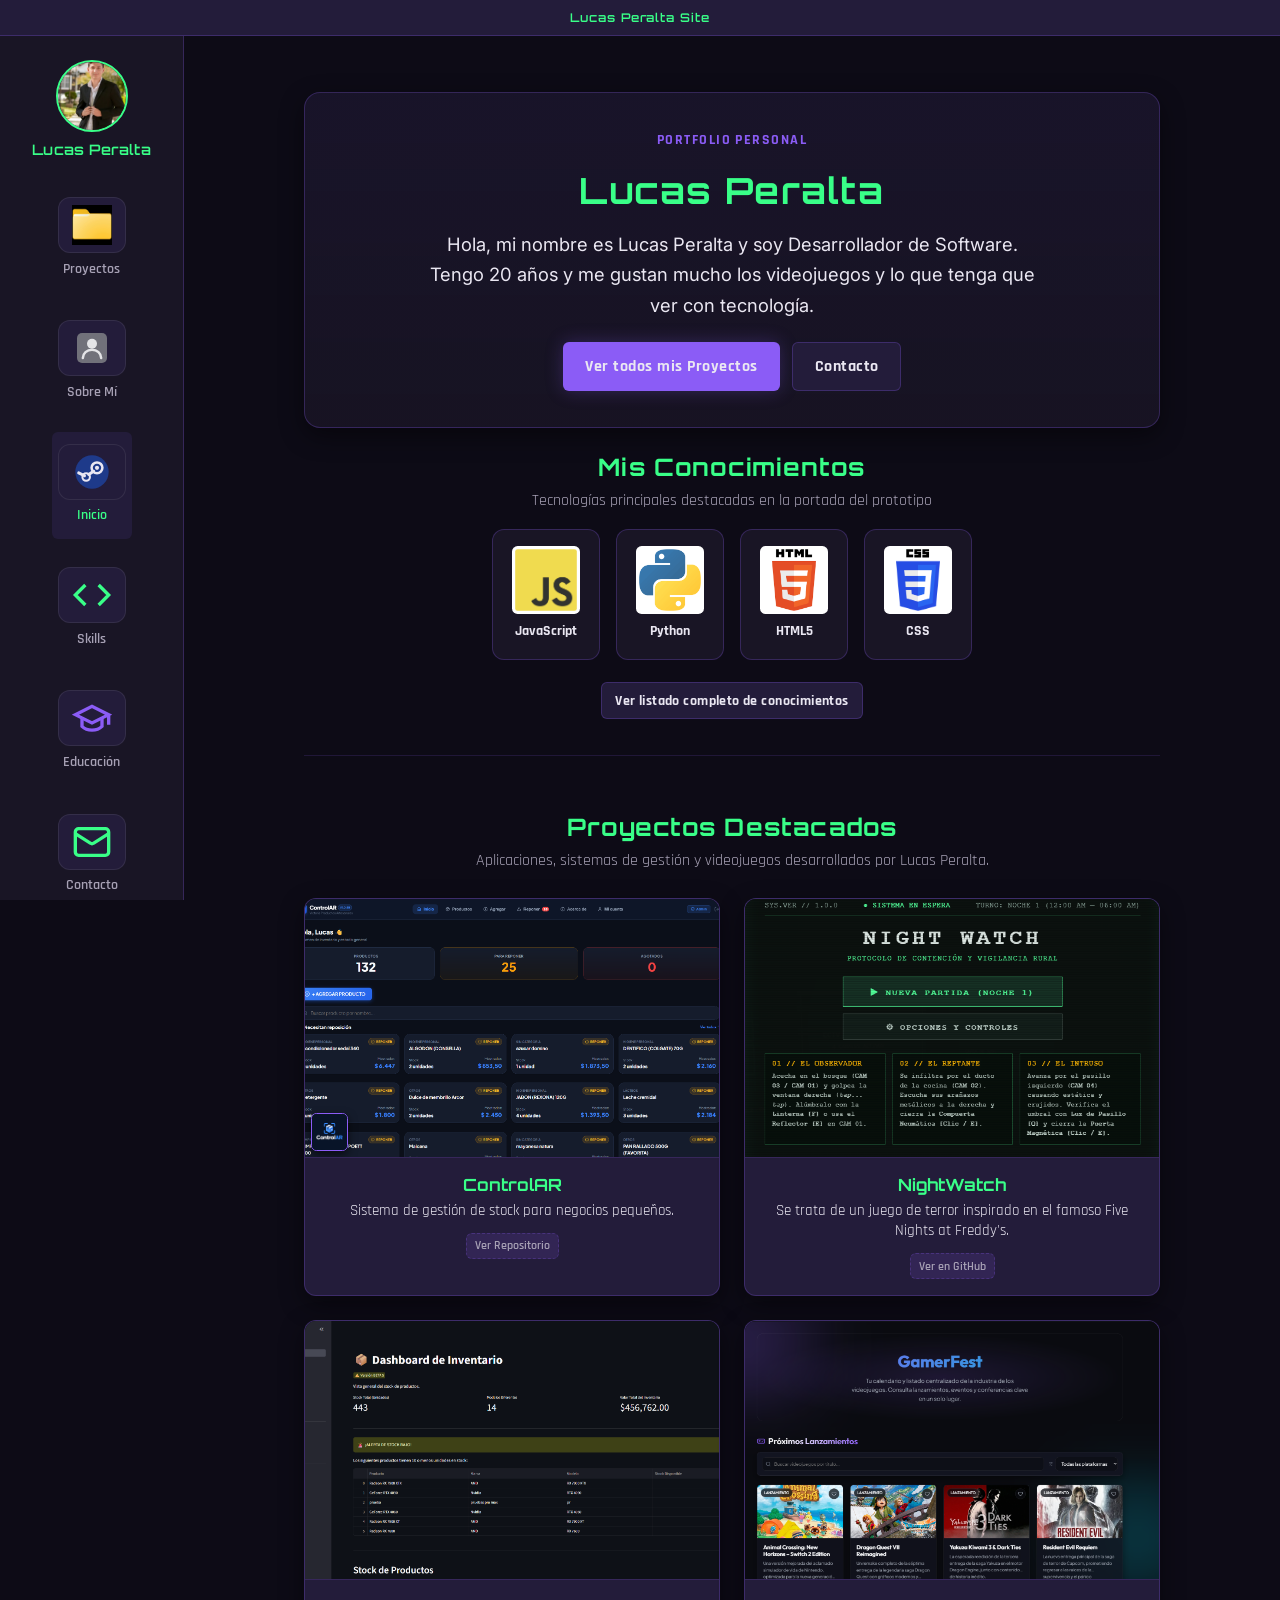
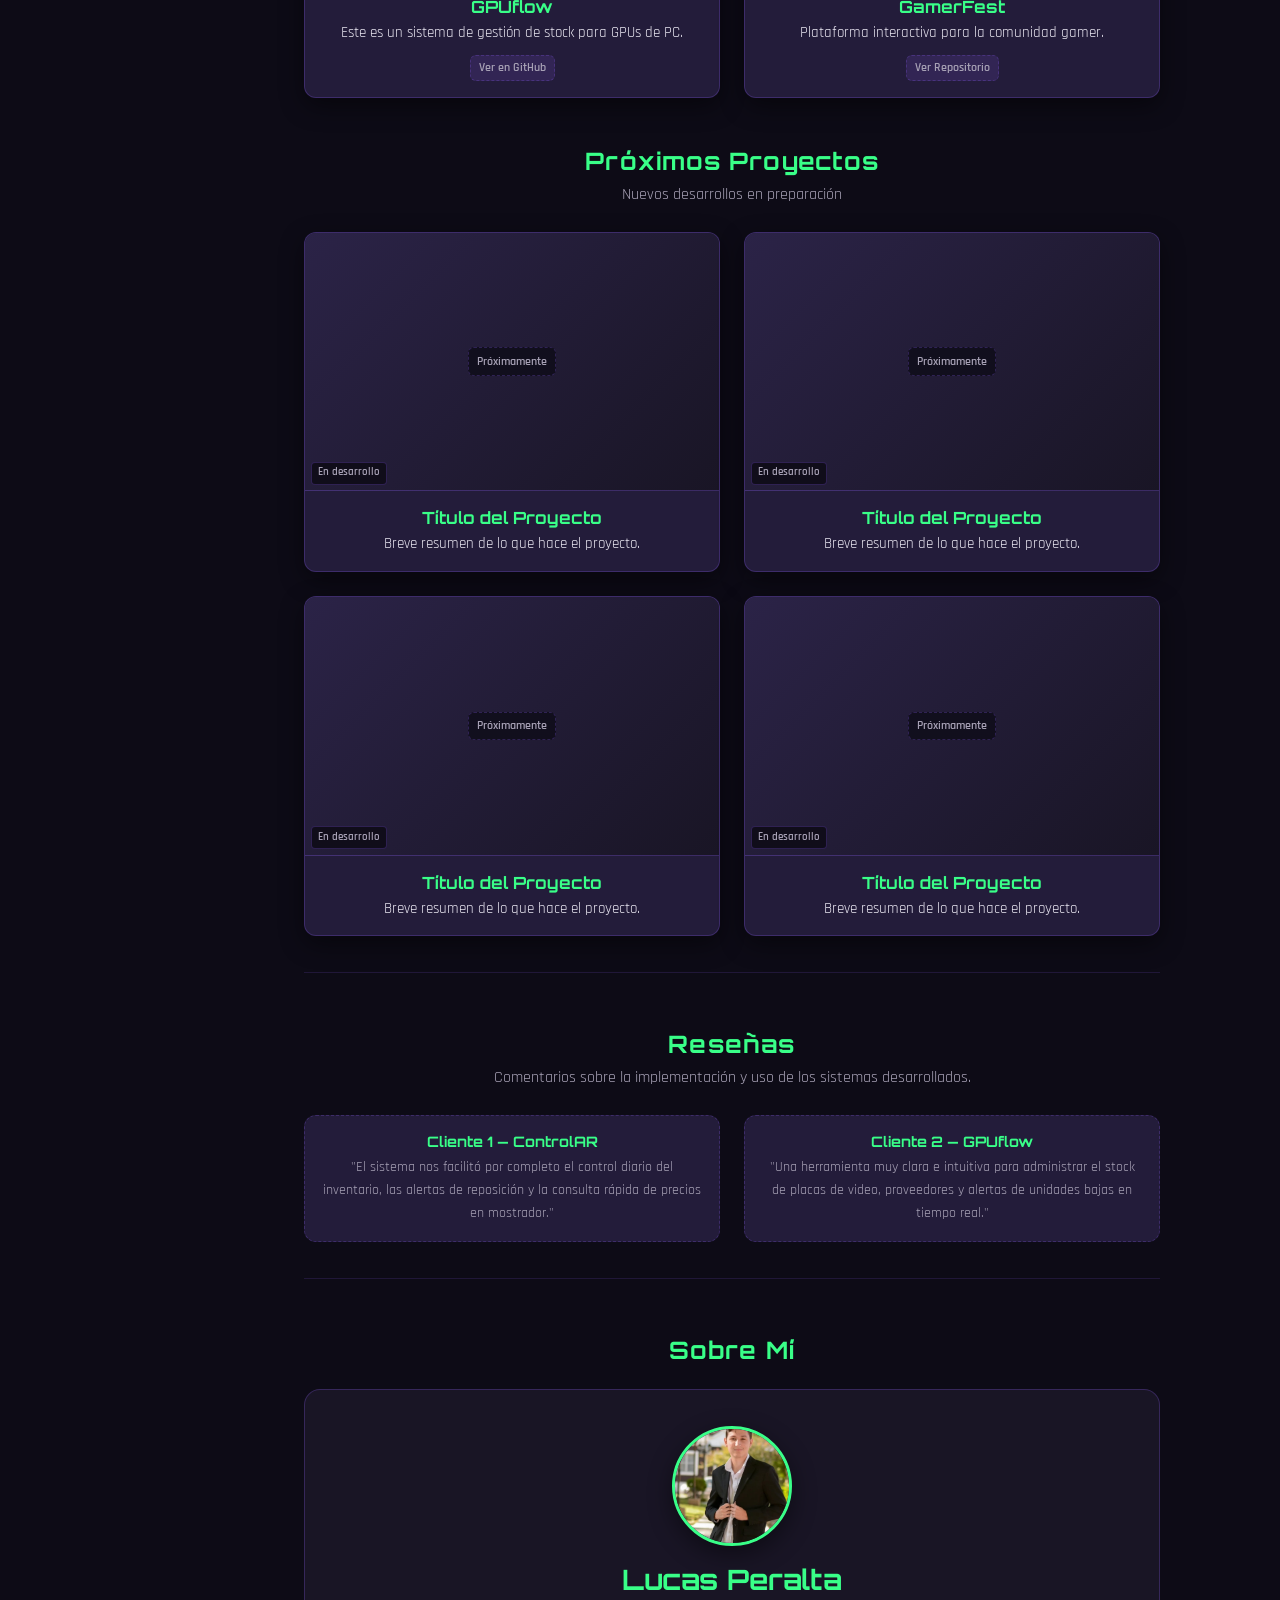
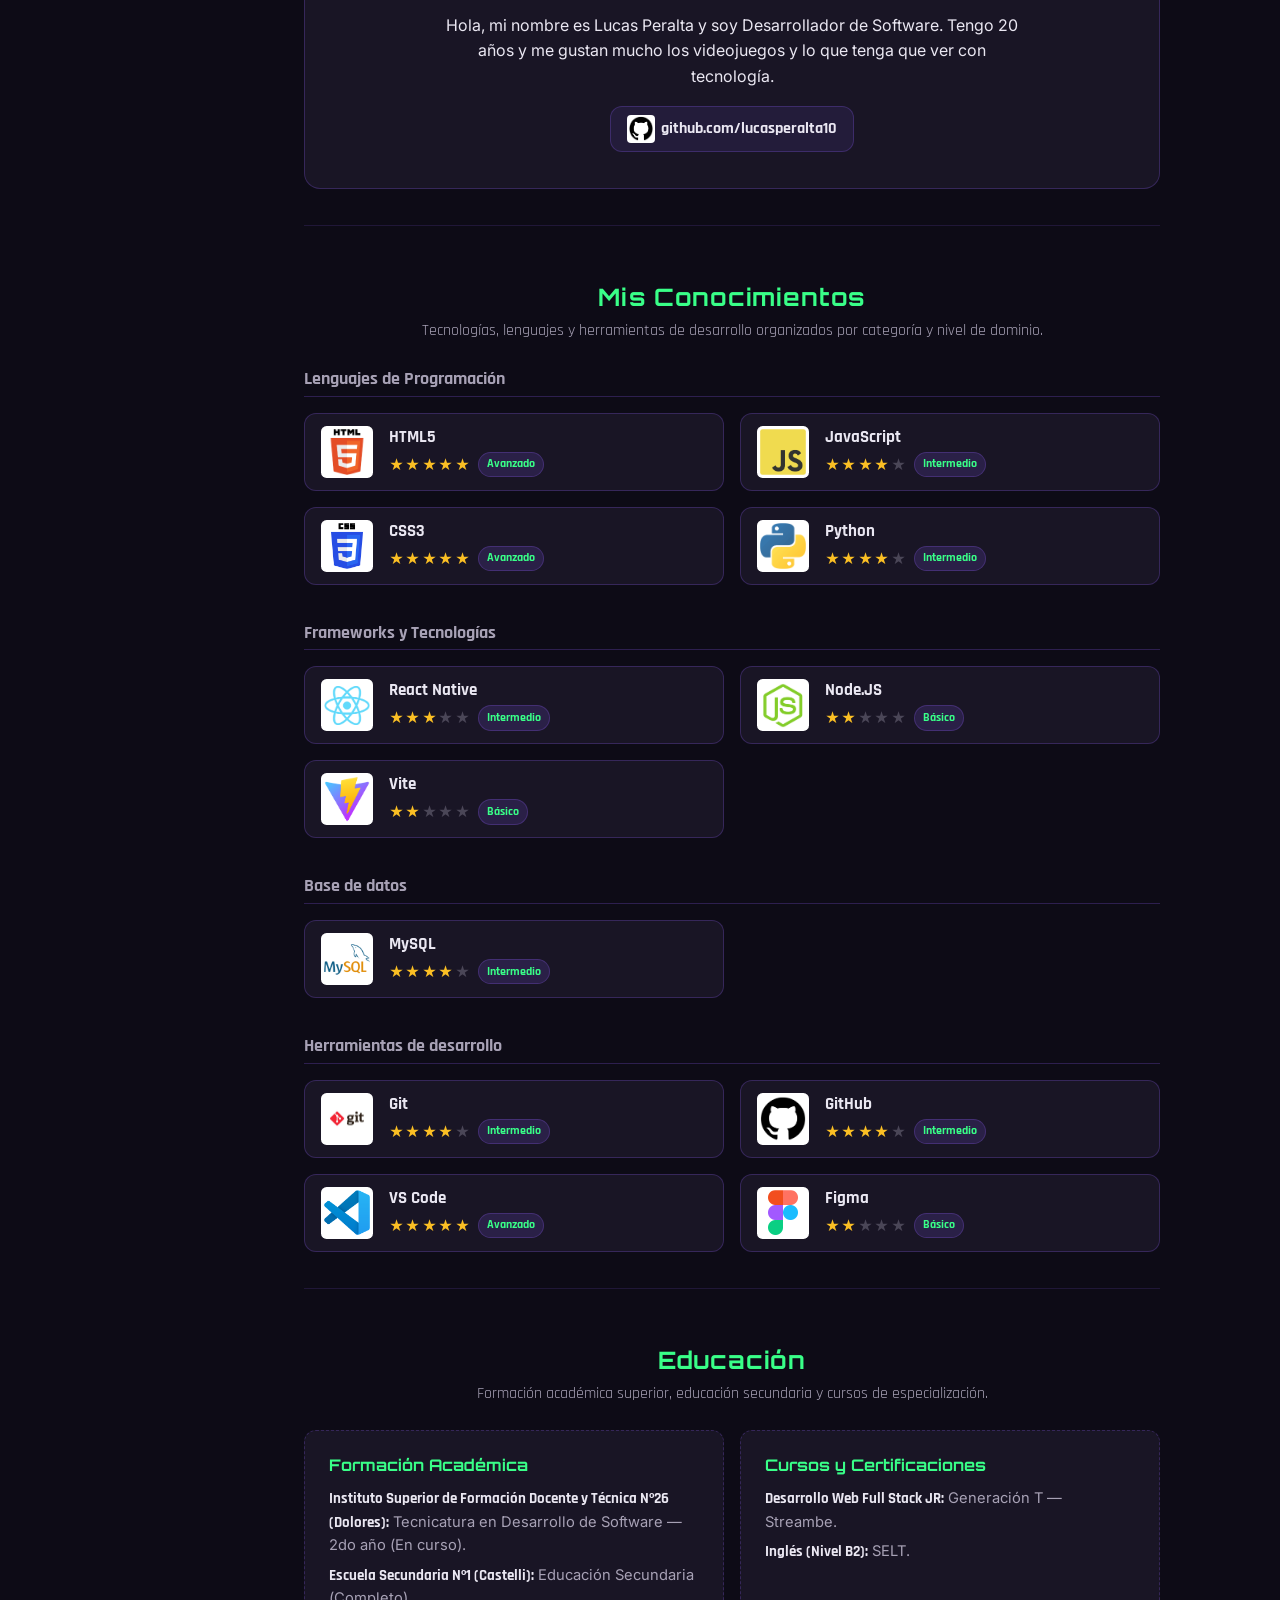
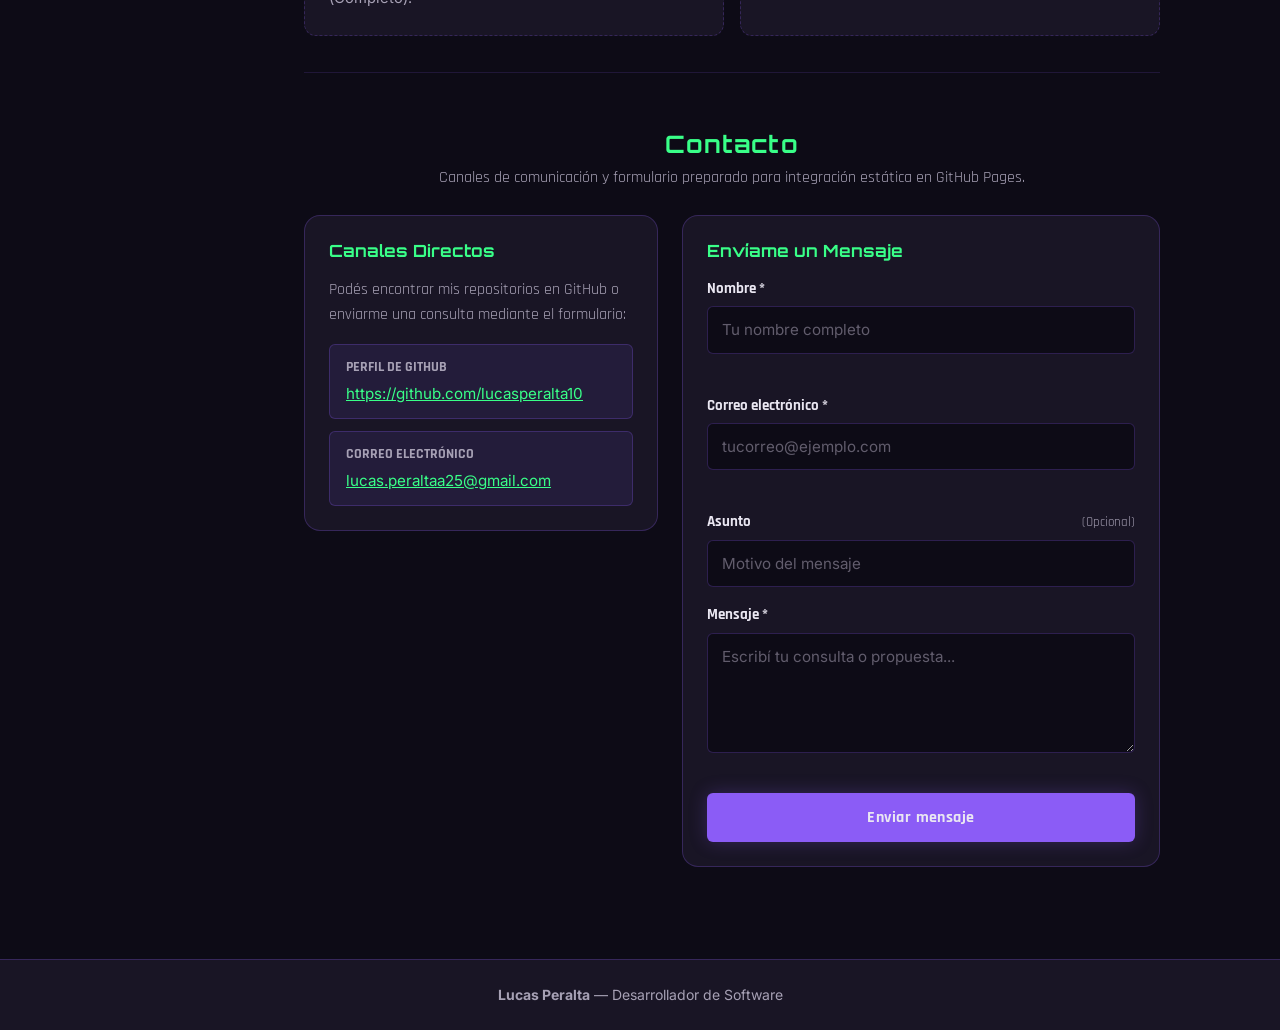
==== index.html @ eff9030f "Agrega URLs de repositorios de ControlAR y GamerFest" ====
<!DOCTYPE html>
<html lang="es">

<head>
    <meta charset="UTF-8">
    <meta name="viewport" content="width=device-width, initial-scale=1.0">
    <meta name="description" content="Portfolio personal de Lucas Peralta, Desarrollador de Software.">
    <title>Lucas Peralta Site — Portfolio Personal</title>

    <!-- Tipografías del Sistema Visual (Orbitron, Rajdhani, Inter) con fallback de sistema -->
    <link rel="preconnect" href="https://fonts.googleapis.com">
    <link rel="preconnect" href="https://fonts.gstatic.com" crossorigin>
    <link
        href="https://fonts.googleapis.com/css2?family=Inter:wght@400;500;600&family=Orbitron:wght@600;700&family=Rajdhani:wght@600;700&display=swap"
        rel="stylesheet">

    <!-- Hojas de estilo locales -->
    <link rel="stylesheet" href="css/reset.css">
    <link rel="stylesheet" href="css/styles.css">
</head>

<body>
    <!-- Enlace de accesibilidad para saltar al contenido principal con teclado -->
    <a href="#contenido-principal" class="skip-link">Saltar al contenido principal</a>

    <!-- Barra superior del prototipo ("Lucas Peralta Site") -->
    <header class="window-topbar" role="banner">
        <span class="window-topbar__title">Lucas Peralta Site</span>
    </header>

    <div class="app-layout">
        <!-- Navegación Lateral (Escritorio) / Superior Compacta (Móvil) -->
        <aside class="sidebar-nav" aria-label="Navegación principal del portfolio">
            <div class="sidebar-nav__inner">
                <!-- Identidad / Avatar superior como en el sidebar de Figma -->
                <a href="#inicio" class="sidebar-profile" aria-label="Ir al inicio - Lucas Peralta">
                    <span class="sidebar-profile__avatar">
                        <img src="assets/icons/WhatsApp%20Image%202026-11-20%20at%2013.54.47.jpeg"
                            alt="Fotografía de perfil de Lucas Peralta" width="72" height="72">
                    </span>
                    <span class="sidebar-profile__name">Lucas Peralta</span>
                </a>

                <!-- Botón de menú compacto para móvil -->
                <button type="button" id="nav-toggle" class="nav-toggle" aria-expanded="false" aria-controls="nav-menu">
                    <svg class="nav-toggle__icon" viewBox="0 0 24 24" fill="none" stroke="currentColor" stroke-width="2"
                        aria-hidden="true">
                        <line x1="3" y1="6" x2="21" y2="6"></line>
                        <line x1="3" y1="12" x2="21" y2="12"></line>
                        <line x1="3" y1="18" x2="21" y2="18"></line>
                    </svg>
                    <span>Menú</span>
                </button>

                <!-- Lista de navegación semántica hacia todas las secciones -->
                <nav aria-label="Secciones del sitio">
                    <ul id="nav-menu" class="nav-menu">
                        <li class="nav-menu__item">
                            <a href="#proyectos" class="nav-link">
                                <span class="nav-link__icon-box" aria-hidden="true">
                                    <img src="assets/icons/images%20(1).jpg" alt="" width="40" height="40">
                                </span>
                                <span>Proyectos</span>
                            </a>
                        </li>
                        <li class="nav-menu__item">
                            <a href="#sobre-mi" class="nav-link">
                                <span class="nav-link__icon-box" aria-hidden="true">
                                    <!-- Recuadro gris/icono de perfil como en el prototipo de Figma -->
                                    <svg viewBox="0 0 48 48" fill="none">
                                        <rect x="6" y="6" width="36" height="36" rx="6" fill="#71717A" />
                                        <circle cx="24" cy="19" r="6" fill="#E4E4E7" />
                                        <path d="M13 36C13 30.4772 17.9249 26 24 26C30.0751 26 35 30.4772 35 36"
                                            stroke="#E4E4E7" stroke-width="3" stroke-linecap="round" />
                                    </svg>
                                </span>
                                <span>Sobre Mí</span>
                            </a>
                        </li>
                        <li class="nav-menu__item">
                            <a href="#inicio" class="nav-link is-active" aria-current="true">
                                <span class="nav-link__icon-box" aria-hidden="true">
                                    <!-- Icono estilo gaming/Steam del botón Inicio en el prototipo -->
                                    <svg viewBox="0 0 48 48" fill="none">
                                        <circle cx="24" cy="24" r="20" fill="#1E3A8A" />
                                        <circle cx="30" cy="19" r="6.5" stroke="#EAE7F2" stroke-width="3" />
                                        <circle cx="30" cy="19" r="2.5" fill="#EAE7F2" />
                                        <circle cx="17" cy="30" r="4.5" stroke="#EAE7F2" stroke-width="2.5" />
                                        <path d="M8 25L15 28.5M20 27L26 23" stroke="#EAE7F2" stroke-width="3.5"
                                            stroke-linecap="round" />
                                    </svg>
                                </span>
                                <span>Inicio</span>
                            </a>
                        </li>
                        <li class="nav-menu__item">
                            <a href="#conocimientos" class="nav-link">
                                <span class="nav-link__icon-box" aria-hidden="true">
                                    <svg viewBox="0 0 24 24" fill="none" stroke="#39FF88" stroke-width="2">
                                        <polyline points="16 18 22 12 16 6"></polyline>
                                        <polyline points="8 6 2 12 8 18"></polyline>
                                    </svg>
                                </span>
                                <span>Skills</span>
                            </a>
                        </li>
                        <li class="nav-menu__item">
                            <a href="#educacion" class="nav-link">
                                <span class="nav-link__icon-box" aria-hidden="true">
                                    <svg viewBox="0 0 24 24" fill="none" stroke="#8B5CF6" stroke-width="2">
                                        <path d="M22 10v6M2 10l10-5 10 5-10 5z"></path>
                                        <path d="M6 12v5c3 3 9 3 12 0v-5"></path>
                                    </svg>
                                </span>
                                <span>Educación</span>
                            </a>
                        </li>
                        <li class="nav-menu__item">
                            <a href="#contacto" class="nav-link">
                                <span class="nav-link__icon-box" aria-hidden="true">
                                    <svg viewBox="0 0 24 24" fill="none" stroke="#39FF88" stroke-width="2">
                                        <rect x="2" y="4" width="20" height="16" rx="2"></rect>
                                        <path d="m22 7-8.97 5.7a1.94 1.94 0 0 1-2.06 0L2 7"></path>
                                    </svg>
                                </span>
                                <span>Contacto</span>
                            </a>
                        </li>
                    </ul>
                </nav>
            </div>
        </aside>

        <!-- Contenido Principal -->
        <main id="contenido-principal" class="main-content">

            <!-- ====================================================================
           1. SECCIÓN INICIO (Presentación + Resumen Conocimientos + Acceso a Proyectos)
           ==================================================================== -->
            <section id="inicio" class="section-block" aria-labelledby="titulo-inicio">
                <div class="hero-card reveal-item">
                    <span class="hero-card__eyebrow">Portfolio Personal</span>
                    <h1 id="titulo-inicio" class="hero-card__title">Lucas Peralta</h1>
                    <p class="hero-card__lead">
                        Hola, mi nombre es Lucas Peralta y soy Desarrollador de Software.
                        Tengo 20 años y me gustan mucho los videojuegos y lo que tenga que ver con tecnología.
                    </p>


                    <div class="hero-card__actions">
                        <a href="#proyectos" class="btn btn--primary">Ver todos mis Proyectos</a>
                        <a href="#contacto" class="btn btn--outline">Contacto</a>
                    </div>
                </div>

                <!-- Bloque "Mis Conocimientos" de la pantalla Inicio (JS, Python, HTML5, CSS3) -->
                <div class="quick-skills reveal-item">
                    <div class="section-header">
                        <h2 class="section-title">Mis Conocimientos</h2>
                        <p class="section-subtitle">Tecnologías principales destacadas en la portada del prototipo</p>
                    </div>

                    <ul class="quick-skills__grid" aria-label="Tecnologías principales en portada">
                        <li class="quick-skill-tile">
                            <img src="assets/icons/JavaScript-logo.png" alt="Logo de JavaScript"
                                class="quick-skill-tile__icon" width="60" height="60">
                            <span class="quick-skill-tile__name">JavaScript</span>
                        </li>
                        <li class="quick-skill-tile">
                            <img src="assets/icons/images%20(1).png" alt="Logo de Python" class="quick-skill-tile__icon"
                                width="60" height="60">
                            <span class="quick-skill-tile__name">Python</span>
                        </li>
                        <li class="quick-skill-tile">
                            <img src="assets/icons/images.png" alt="Logo de HTML5" class="quick-skill-tile__icon"
                                width="60" height="60">
                            <span class="quick-skill-tile__name">HTML5</span>
                        </li>
                        <li class="quick-skill-tile">
                            <img src="assets/icons/CSS3_logo_and_wordmark.svg.webp" alt="Logo de CSS3"
                                class="quick-skill-tile__icon" width="60" height="60">
                            <span class="quick-skill-tile__name">CSS</span>
                        </li>
                    </ul>

                    <div class="section-cta">
                        <a href="#conocimientos" class="btn btn--outline btn--sm">Ver listado completo de
                            conocimientos</a>
                    </div>
                </div>
            </section>

            <!-- ====================================================================
           2. SECCIÓN PROYECTOS (Proyectos Destacados + Próximos Proyectos)
           ==================================================================== -->
            <section id="proyectos" class="section-block" aria-labelledby="titulo-proyectos">
                <div class="section-header">
                    <h2 id="titulo-proyectos" class="section-title">Proyectos Destacados</h2>
                    <p class="section-subtitle">
                        Aplicaciones, sistemas de gestión y videojuegos desarrollados por Lucas Peralta.
                    </p>
                </div>

                <!-- Grilla de 2 columnas tanto en móvil (393px) como en escritorio según prototipo -->
                <div class="projects-grid">
                    <!-- Tarjeta 1: ControlAR -->
                    <article class="project-card reveal-item">
                        <div class="project-card__media">
                            <img src="assets/icons/Captura%20de%20pantalla%202026-11-19%20201051.png"
                                alt="Captura de pantalla del sistema ControlAR" width="320" height="200">
                            <span class="project-card__logo-badge" title="Logo oficial de ControlAR">
                                <img src="assets/icons/ControlARimagen.png" alt="Logo de ControlAR" width="38"
                                    height="38">
                            </span>
                        </div>
                        <div class="project-card__body">
                            <h3 class="project-card__title">ControlAR</h3>
                            <p class="project-card__desc">
                                Sistema de gestión de stock para negocios pequeños.
                            </p>
                            <div class="project-card__links" aria-label="Enlaces del proyecto ControlAR">
                                <a href="https://github.com/lucasperalta10/ControlARsistema" target="_blank" rel="noopener noreferrer"
                                    class="project-link-tag">Ver Repositorio</a>
                            </div>
                        </div>
                    </article>

                    <!-- Tarjeta 2: NightWatch -->
                    <article class="project-card reveal-item">
                        <div class="project-card__media">
                            <img src="assets/icons/Captura%20de%20pantalla%202026-11-19%20204404.png"
                                alt="Captura de pantalla del videojuego NightWatch" width="320" height="200">
                        </div>
                        <div class="project-card__body">
                            <h3 class="project-card__title">NightWatch</h3>
                            <p class="project-card__desc">
                                Se trata de un juego de terror inspirado en el famoso Five Nights at Freddy's.
                            </p>
                            <div class="project-card__links" aria-label="Enlaces del proyecto NightWatch">
                                <a href="https://github.com/lucasperalta10" target="_blank" rel="noopener noreferrer"
                                    class="project-link-tag">Ver en GitHub</a>
                            </div>
                        </div>
                    </article>

                    <!-- Tarjeta 3: GPUflow -->
                    <article class="project-card reveal-item">
                        <div class="project-card__media">
                            <img src="assets/icons/Captura%20de%20pantalla%202026-11-19%20203819.png"
                                alt="Captura de pantalla del sistema GPUflow" width="320" height="200">
                        </div>
                        <div class="project-card__body">
                            <h3 class="project-card__title">GPUflow</h3>
                            <p class="project-card__desc">
                                Este es un sistema de gestión de stock para GPUs de PC.
                            </p>
                            <div class="project-card__links" aria-label="Enlaces del proyecto GPUflow">
                                <a href="https://github.com/lucasperalta10" target="_blank" rel="noopener noreferrer"
                                    class="project-link-tag">Ver en GitHub</a>
                            </div>
                        </div>
                    </article>

                    <!-- Tarjeta 4: GamerFest -->
                    <article class="project-card reveal-item">
                        <div class="project-card__media">
                            <img src="assets/icons/Captura%20de%20pantalla%202026-11-19%20205511.png"
                                alt="Captura de pantalla de la plataforma GamerFest" width="320" height="200">
                        </div>
                        <div class="project-card__body">
                            <h3 class="project-card__title">GamerFest</h3>
                            <p class="project-card__desc">
                                Plataforma interactiva para la comunidad gamer.
                            </p>
                            <div class="project-card__links" aria-label="Enlaces del proyecto GamerFest">
                                <a href="https://github.com/lucasperalta10/GamerFest" target="_blank" rel="noopener noreferrer"
                                    class="project-link-tag">Ver Repositorio</a>
                            </div>
                        </div>
                    </article>
                </div>

                <!-- Sub-bloque: Próximos Proyectos (presente en la pantalla Proyectos del prototipo) -->
                <div class="section-header" style="margin-top: var(--space-lg);">
                    <h3 class="section-title">Próximos Proyectos</h3>
                    <p class="section-subtitle">Nuevos desarrollos en preparación</p>
                </div>

                <div class="projects-grid">
                    <article class="project-card reveal-item">
                        <div class="project-card__media project-card__media--placeholder">
                            <span class="project-card__placeholder-label">Próximamente</span>
                            <span class="project-card__badge-box">En desarrollo</span>
                        </div>
                        <div class="project-card__body">
                            <h4 class="project-card__title">Título del Proyecto</h4>
                            <p class="project-card__desc">Breve resumen de lo que hace el proyecto.</p>
                        </div>
                    </article>

                    <article class="project-card reveal-item">
                        <div class="project-card__media project-card__media--placeholder">
                            <span class="project-card__placeholder-label">Próximamente</span>
                            <span class="project-card__badge-box">En desarrollo</span>
                        </div>
                        <div class="project-card__body">
                            <h4 class="project-card__title">Título del Proyecto</h4>
                            <p class="project-card__desc">Breve resumen de lo que hace el proyecto.</p>
                        </div>
                    </article>

                    <article class="project-card reveal-item">
                        <div class="project-card__media project-card__media--placeholder">
                            <span class="project-card__placeholder-label">Próximamente</span>
                            <span class="project-card__badge-box">En desarrollo</span>
                        </div>
                        <div class="project-card__body">
                            <h4 class="project-card__title">Título del Proyecto</h4>
                            <p class="project-card__desc">Breve resumen de lo que hace el proyecto.</p>
                        </div>
                    </article>

                    <article class="project-card reveal-item">
                        <div class="project-card__media project-card__media--placeholder">
                            <span class="project-card__placeholder-label">Próximamente</span>
                            <span class="project-card__badge-box">En desarrollo</span>
                        </div>
                        <div class="project-card__body">
                            <h4 class="project-card__title">Título del Proyecto</h4>
                            <p class="project-card__desc">Breve resumen de lo que hace el proyecto.</p>
                        </div>
                    </article>
                </div>
            </section>

            <!-- ====================================================================
           3. SECCIÓN RESEÑAS
           ==================================================================== -->
            <section id="resenas" class="section-block" aria-labelledby="titulo-resenas">
                <div class="section-header">
                    <h2 id="titulo-resenas" class="section-title">Reseñas</h2>
                    <p class="section-subtitle">
                        Comentarios sobre la implementación y uso de los sistemas desarrollados.
                    </p>
                </div>

                <div class="reviews-grid">
                    <article class="review-card reveal-item">
                        <h3 class="review-card__client">Cliente 1 — ControlAR</h3>
                        <p class="review-card__text">
                            "El sistema nos facilitó por completo el control diario del inventario, las alertas de
                            reposición y la consulta rápida de precios en mostrador."
                        </p>
                    </article>

                    <article class="review-card reveal-item">
                        <h3 class="review-card__client">Cliente 2 — GPUflow</h3>
                        <p class="review-card__text">
                            "Una herramienta muy clara e intuitiva para administrar el stock de placas de video,
                            proveedores y alertas de unidades bajas en tiempo real."
                        </p>
                    </article>
                </div>
            </section>

            <!-- ====================================================================
           4. SECCIÓN SOBRE MÍ (Biografía + Enlace Oficial a GitHub)
           ==================================================================== -->
            <section id="sobre-mi" class="section-block" aria-labelledby="titulo-sobre-mi">
                <div class="section-header">
                    <h2 id="titulo-sobre-mi" class="section-title">Sobre Mí</h2>
                </div>

                <div class="about-profile reveal-item">
                    <div class="about-profile__avatar-wrap">
                        <img src="assets/icons/WhatsApp%20Image%202026-11-20%20at%2013.54.47.jpeg"
                            alt="Fotografía personal de Lucas Peralta" width="120" height="120">
                    </div>

                    <h3 class="about-profile__name">Lucas Peralta</h3>

                    <p class="about-profile__bio">
                        Hola, mi nombre es Lucas Peralta y soy Desarrollador de Software.
                        Tengo 20 años y me gustan mucho los videojuegos y lo que tenga que ver con tecnología.
                    </p>

                    <!-- Icono de GitHub centrado como en la vista Sobre Mí de Figma -->
                    <a href="https://github.com/lucasperalta10" target="_blank" rel="noopener noreferrer"
                        class="about-profile__social"
                        aria-label="Visitar perfil de GitHub de Lucas Peralta (se abre en una nueva pestaña)">
                        <img src="assets/icons/images%20(4).png" alt="" width="28" height="28" aria-hidden="true">
                        <span>github.com/lucasperalta10</span>
                    </a>
                </div>
            </section>

            <!-- ====================================================================
           5. SECCIÓN CONOCIMIENTOS (Categorizados con niveles confirmados)
           ==================================================================== -->
            <section id="conocimientos" class="section-block" aria-labelledby="titulo-conocimientos">
                <div class="section-header">
                    <h2 id="titulo-conocimientos" class="section-title">Mis Conocimientos</h2>
                    <p class="section-subtitle">
                        Tecnologías, lenguajes y herramientas de desarrollo organizados por categoría y nivel de
                        dominio.
                    </p>
                </div>

                <div class="skills-categories">
                    <!-- Categoría 1: Lenguajes de Programación -->
                    <div class="skill-category reveal-item">
                        <h3 class="skill-category__title">Lenguajes de Programación</h3>
                        <div class="skill-cards-grid">
                            <article class="skill-card">
                                <img src="assets/icons/images.png" alt="HTML5" class="skill-card__icon" width="48"
                                    height="48">
                                <div class="skill-card__info">
                                    <h4 class="skill-card__name">HTML5</h4>
                                    <div class="skill-card__level">
                                        <span class="skill-card__stars" aria-hidden="true">★★★★★</span>
                                        <span class="skill-card__status">Avanzado</span>
                                    </div>
                                </div>
                            </article>

                            <article class="skill-card">
                                <img src="assets/icons/JavaScript-logo.png" alt="JavaScript" class="skill-card__icon"
                                    width="48" height="48">
                                <div class="skill-card__info">
                                    <h4 class="skill-card__name">JavaScript</h4>
                                    <div class="skill-card__level">
                                        <span class="skill-card__stars" aria-hidden="true">★★★★<span
                                                class="skill-card__stars-empty">★</span></span>
                                        <span class="skill-card__status">Intermedio</span>
                                    </div>
                                </div>
                            </article>

                            <article class="skill-card">
                                <img src="assets/icons/CSS3_logo_and_wordmark.svg.webp" alt="CSS3"
                                    class="skill-card__icon" width="48" height="48">
                                <div class="skill-card__info">
                                    <h4 class="skill-card__name">CSS3</h4>
                                    <div class="skill-card__level">
                                        <span class="skill-card__stars" aria-hidden="true">★★★★★</span>
                                        <span class="skill-card__status">Avanzado</span>
                                    </div>
                                </div>
                            </article>

                            <article class="skill-card">
                                <img src="assets/icons/images%20(1).png" alt="Python" class="skill-card__icon"
                                    width="48" height="48">
                                <div class="skill-card__info">
                                    <h4 class="skill-card__name">Python</h4>
                                    <div class="skill-card__level">
                                        <span class="skill-card__stars" aria-hidden="true">★★★★<span
                                                class="skill-card__stars-empty">★</span></span>
                                        <span class="skill-card__status">Intermedio</span>
                                    </div>
                                </div>
                            </article>
                        </div>
                    </div>

                    <!-- Categoría 2: Frameworks y Tecnologías -->
                    <div class="skill-category reveal-item">
                        <h3 class="skill-category__title">Frameworks y Tecnologías</h3>
                        <div class="skill-cards-grid">
                            <article class="skill-card">
                                <img src="assets/icons/images%20(2).png" alt="React Native" class="skill-card__icon"
                                    width="48" height="48">
                                <div class="skill-card__info">
                                    <h4 class="skill-card__name">React Native</h4>
                                    <div class="skill-card__level">
                                        <span class="skill-card__stars" aria-hidden="true">★★★<span
                                                class="skill-card__stars-empty">★★</span></span>
                                        <span class="skill-card__status">Intermedio</span>
                                    </div>
                                </div>
                            </article>

                            <article class="skill-card">
                                <img src="assets/icons/images%20(3).png" alt="Node.js" class="skill-card__icon"
                                    width="48" height="48">
                                <div class="skill-card__info">
                                    <h4 class="skill-card__name">Node.JS</h4>
                                    <div class="skill-card__level">
                                        <span class="skill-card__stars" aria-hidden="true">★★<span
                                                class="skill-card__stars-empty">★★★</span></span>
                                        <span class="skill-card__status">Básico</span>
                                    </div>
                                </div>
                            </article>

                            <article class="skill-card">
                                <img src="assets/icons/Vitejs-logo.svg.webp" alt="Vite" class="skill-card__icon"
                                    width="48" height="48">
                                <div class="skill-card__info">
                                    <h4 class="skill-card__name">Vite</h4>
                                    <div class="skill-card__level">
                                        <span class="skill-card__stars" aria-hidden="true">★★<span
                                                class="skill-card__stars-empty">★★★</span></span>
                                        <span class="skill-card__status">Básico</span>
                                    </div>
                                </div>
                            </article>
                        </div>
                    </div>

                    <!-- Categoría 3: Base de datos -->
                    <div class="skill-category reveal-item">
                        <h3 class="skill-category__title">Base de datos</h3>
                        <div class="skill-cards-grid">
                            <article class="skill-card">
                                <img src="assets/icons/2945040.webp" alt="MySQL" class="skill-card__icon" width="48"
                                    height="48">
                                <div class="skill-card__info">
                                    <h4 class="skill-card__name">MySQL</h4>
                                    <div class="skill-card__level">
                                        <span class="skill-card__stars" aria-hidden="true">★★★★<span
                                                class="skill-card__stars-empty">★</span></span>
                                        <span class="skill-card__status">Intermedio</span>
                                    </div>
                                </div>
                            </article>
                        </div>
                    </div>

                    <!-- Categoría 4: Herramientas de desarrollo -->
                    <div class="skill-category reveal-item">
                        <h3 class="skill-category__title">Herramientas de desarrollo</h3>
                        <div class="skill-cards-grid">
                            <article class="skill-card">
                                <img src="assets/icons/a33f3f15417a2afd5441e9325fa9a546.jpg" alt="Git"
                                    class="skill-card__icon" width="48" height="48">
                                <div class="skill-card__info">
                                    <h4 class="skill-card__name">Git</h4>
                                    <div class="skill-card__level">
                                        <span class="skill-card__stars" aria-hidden="true">★★★★<span
                                                class="skill-card__stars-empty">★</span></span>
                                        <span class="skill-card__status">Intermedio</span>
                                    </div>
                                </div>
                            </article>

                            <article class="skill-card">
                                <img src="assets/icons/images%20(4).png" alt="GitHub" class="skill-card__icon"
                                    width="48" height="48">
                                <div class="skill-card__info">
                                    <h4 class="skill-card__name">GitHub</h4>
                                    <div class="skill-card__level">
                                        <span class="skill-card__stars" aria-hidden="true">★★★★<span
                                                class="skill-card__stars-empty">★</span></span>
                                        <span class="skill-card__status">Intermedio</span>
                                    </div>
                                </div>
                            </article>

                            <article class="skill-card">
                                <img src="assets/icons/Visual_Studio_Code_1.35_icon.svg.webp" alt="VS Code"
                                    class="skill-card__icon" width="48" height="48">
                                <div class="skill-card__info">
                                    <h4 class="skill-card__name">VS Code</h4>
                                    <div class="skill-card__level">
                                        <span class="skill-card__stars" aria-hidden="true">★★★★★</span>
                                        <span class="skill-card__status">Avanzado</span>
                                    </div>
                                </div>
                            </article>

                            <article class="skill-card">
                                <img src="assets/icons/Figma-logo.svg.webp" alt="Figma" class="skill-card__icon"
                                    width="48" height="48">
                                <div class="skill-card__info">
                                    <h4 class="skill-card__name">Figma</h4>
                                    <div class="skill-card__level">
                                        <span class="skill-card__stars" aria-hidden="true">★★<span
                                                class="skill-card__stars-empty">★★★</span></span>
                                        <span class="skill-card__status">Básico</span>
                                    </div>
                                </div>
                            </article>
                        </div>
                    </div>
                </div>
            </section>

            <!-- ====================================================================
           6. SECCIÓN EDUCACIÓN (Formación Académica y Cursos Confirmados)
           ==================================================================== -->
            <section id="educacion" class="section-block" aria-labelledby="titulo-educacion">
                <div class="section-header">
                    <h2 id="titulo-educacion" class="section-title">Educación</h2>
                    <p class="section-subtitle">
                        Formación académica superior, educación secundaria y cursos de especialización.
                    </p>
                </div>

                <div class="education-grid">
                    <article class="education-card reveal-item">
                        <h3 class="education-card__title">Formación Académica</h3>
                        <ul class="education-card__list">
                            <li>
                                <strong>Instituto Superior de Formación Docente y Técnica Nº26 (Dolores):</strong>
                                Tecnicatura en Desarrollo de Software — 2do año (En curso).
                            </li>
                            <li>
                                <strong>Escuela Secundaria Nº1 (Castelli):</strong>
                                Educación Secundaria (Completo).
                            </li>
                        </ul>
                    </article>

                    <article class="education-card reveal-item">
                        <h3 class="education-card__title">Cursos y Certificaciones</h3>
                        <ul class="education-card__list">
                            <li>
                                <strong>Desarrollo Web Full Stack JR:</strong>
                                Generación T — Streambe.
                            </li>
                            <li>
                                <strong>Inglés (Nivel B2):</strong>
                                SELT.
                            </li>
                        </ul>
                    </article>
                </div>
            </section>

            <!-- ====================================================================
           7. SECCIÓN CONTACTO Y FORMULARIO ACCESIBLE
           ==================================================================== -->
            <section id="contacto" class="section-block" aria-labelledby="titulo-contacto">
                <div class="section-header">
                    <h2 id="titulo-contacto" class="section-title">Contacto</h2>
                    <p class="section-subtitle">
                        Canales de comunicación y formulario preparado para integración estática en GitHub Pages.
                    </p>
                </div>

                <div class="contact-layout">
                    <!-- Canales Directos -->
                    <div class="contact-info-card reveal-item">
                        <h3 class="contact-info-card__title">Canales Directos</h3>
                        <p class="section-subtitle">
                            Podés encontrar mis repositorios en GitHub o enviarme una consulta mediante el formulario:
                        </p>

                        <div class="contact-channels">
                            <div class="contact-channel-item">
                                <span class="contact-channel-item__label">Perfil de GitHub</span>
                                <a href="https://github.com/lucasperalta10" target="_blank" rel="noopener noreferrer"
                                    class="contact-channel-item__value"
                                    style="color: var(--color-accent); text-decoration: underline;">
                                    https://github.com/lucasperalta10
                                </a>
                            </div>

                            <div class="contact-channel-item">
                                <span class="contact-channel-item__label">Correo Electrónico</span>
                                <a href="mailto:lucas.peraltaa25@gmail.com" class="contact-channel-item__value"
                                    style="color: var(--color-accent); text-decoration: underline;">
                                    lucas.peraltaa25@gmail.com
                                </a>
                            </div>
                        </div>
                    </div>

                    <!-- Formulario de Contacto -->
                    <div class="contact-form-card reveal-item">
                        <h3 class="contact-info-card__title">Envíame un Mensaje</h3>

                        <form id="contact-form" class="contact-form" data-recipient-email="lucas.peraltaa25@gmail.com"
                            novalidate>
                            <div class="form-group">
                                <label for="contacto-nombre" class="form-label">
                                    <span>Nombre *</span>
                                </label>
                                <input type="text" id="contacto-nombre" name="nombre" class="form-control"
                                    placeholder="Tu nombre completo" autocomplete="name" required
                                    aria-describedby="error-nombre">
                                <span id="error-nombre" class="form-error" role="alert" aria-live="polite"></span>
                            </div>

                            <div class="form-group">
                                <label for="contacto-correo" class="form-label">
                                    <span>Correo electrónico *</span>
                                </label>
                                <input type="email" id="contacto-correo" name="correo" class="form-control"
                                    placeholder="tucorreo@ejemplo.com" autocomplete="email" required
                                    aria-describedby="error-correo">
                                <span id="error-correo" class="form-error" role="alert" aria-live="polite"></span>
                            </div>

                            <div class="form-group">
                                <label for="contacto-asunto" class="form-label">
                                    <span>Asunto</span>
                                    <span class="form-label__optional">(Opcional)</span>
                                </label>
                                <input type="text" id="contacto-asunto" name="asunto" class="form-control"
                                    placeholder="Motivo del mensaje">
                            </div>

                            <div class="form-group">
                                <label for="contacto-mensaje" class="form-label">
                                    <span>Mensaje *</span>
                                </label>
                                <textarea id="contacto-mensaje" name="mensaje" class="form-control"
                                    placeholder="Escribí tu consulta o propuesta..." required
                                    aria-describedby="error-mensaje"></textarea>
                                <span id="error-mensaje" class="form-error" role="alert" aria-live="polite"></span>
                            </div>

                            <div id="form-status" class="form-status" role="status" aria-live="polite"></div>

                            <button type="submit" class="btn btn--primary">
                                Enviar mensaje
                            </button>
                        </form>
                    </div>
                </div>
            </section>

        </main>
    </div>

    <!-- Pie de página -->
    <footer class="site-footer">
        <div class="site-footer__inner">
            <p><strong>Lucas Peralta</strong> — Desarrollador de Software</p>

        </div>
    </footer>

    <!-- Script principal -->
    <script src="js/main.js"></script>
</body>

</html>
---- css/styles.css ----
/* ==========================================================================
   Portfolio Personal — Lucas Peralta
   Hoja de estilos principal (Mobile-First, Variables CSS, Accesibilidad)
   ========================================================================== */

:root {
  /* Paleta de colores oficial del prototipo y especificación */
  --color-bg: #0D0B16;
  --color-surface: #191525;
  --color-surface-elevated: #231C3A;
  --color-primary: #8B5CF6;
  --color-primary-hover: #9F75FF;
  --color-primary-soft: rgba(139, 92, 246, 0.16);
  --color-accent: #39FF88;
  --color-accent-soft: rgba(57, 255, 136, 0.12);
  --color-text: #EAE7F2;
  --color-text-muted: #A7A1B5;
  --color-border: rgba(139, 92, 246, 0.25);
  --color-border-strong: rgba(57, 255, 136, 0.45);
  --color-warning: #FBBF24;
  --color-warning-bg: rgba(251, 191, 36, 0.12);
  --color-error: #F87171;
  --color-error-bg: rgba(248, 113, 113, 0.12);

  /* Tipografías con fallbacks seguros de sistema */
  --font-heading: 'Orbitron', 'Segoe UI', Roboto, Helvetica, Arial, sans-serif;
  --font-subheading: 'Rajdhani', 'Segoe UI', Roboto, Helvetica, Arial, sans-serif;
  --font-body: 'Inter', system-ui, -apple-system, 'Segoe UI', Roboto, sans-serif;

  /* Espaciados y layout */
  --space-xs: 0.375rem;
  --space-sm: 0.75rem;
  --space-md: 1rem;
  --space-lg: 1.5rem;
  --space-xl: 2.25rem;
  --space-2xl: 3.5rem;

  --radius-sm: 0.375rem;
  --radius-md: 0.75rem;
  --radius-lg: 1rem;
  --radius-full: 9999px;

  --topbar-height: 2.25rem;
  --mobile-nav-height: 4.25rem;
  --sidebar-width: 11.5rem;
  --container-max: 72rem;

  --shadow-card: 0 8px 24px rgba(0, 0, 0, 0.45);
  --shadow-glow: 0 0 18px rgba(139, 92, 246, 0.25);
  --transition-fast: 180ms ease;
  --transition-base: 260ms ease;
}

/* ==========================================================================
   Base y Utilidades de Accesibilidad
   ========================================================================== */

body {
  background-color: var(--color-bg);
  color: var(--color-text);
  font-family: var(--font-body);
  overflow-x: hidden;
}

/* Desplazamiento con margen para que los títulos nunca queden ocultos bajo barras fijas */
section[id] {
  scroll-margin-top: calc(var(--topbar-height) + var(--mobile-nav-height) + 1rem);
}

/* Foco visible de alto contraste para navegación por teclado */
:focus-visible {
  outline: 2px solid var(--color-accent);
  outline-offset: 3px;
}

/* Enlace de salto directo al contenido principal */
.skip-link {
  position: absolute;
  top: -100%;
  left: var(--space-md);
  z-index: 1000;
  padding: var(--space-sm) var(--space-md);
  background-color: var(--color-primary);
  color: var(--color-text);
  font-family: var(--font-subheading);
  font-weight: 700;
  border-radius: var(--radius-sm);
  transition: top var(--transition-fast);
}

.skip-link:focus {
  top: var(--space-sm);
}

.sr-only {
  position: absolute;
  width: 1px;
  height: 1px;
  padding: 0;
  margin: -1px;
  overflow: hidden;
  clip: rect(0, 0, 0, 0);
  white-space: nowrap;
  border: 0;
}

/* Etiquetas de datos pendientes de validación */
.pending-badge {
  display: inline-flex;
  align-items: center;
  gap: 0.35rem;
  padding: 0.15rem 0.55rem;
  font-family: var(--font-subheading);
  font-size: 0.78rem;
  font-weight: 600;
  letter-spacing: 0.03em;
  color: var(--color-warning);
  background-color: var(--color-warning-bg);
  border: 1px dashed rgba(251, 191, 36, 0.45);
  border-radius: var(--radius-full);
}

/* ==========================================================================
   Barra Superior estilo Ventana del Prototipo ("Lucas Peralta Site")
   ========================================================================== */

.window-topbar {
  position: sticky;
  top: 0;
  z-index: 100;
  height: var(--topbar-height);
  background-color: var(--color-surface-elevated);
  border-bottom: 1px solid var(--color-border);
  display: flex;
  align-items: center;
  justify-content: center;
  padding: 0 var(--space-md);
}

.window-topbar__title {
  font-family: var(--font-heading);
  font-size: 0.75rem;
  font-weight: 600;
  letter-spacing: 0.08em;
  color: var(--color-accent);
  text-align: center;
}

/* ==========================================================================
   Layout General (Mobile-First -> Escritorio con Sidebar Lateral)
   ========================================================================== */

.app-layout {
  display: flex;
  flex-direction: column;
  min-height: calc(100vh - var(--topbar-height));
}

/* Barra de navegación / Sidebar del prototipo */
.sidebar-nav {
  position: sticky;
  top: var(--topbar-height);
  z-index: 90;
  background-color: var(--color-surface);
  border-bottom: 1px solid var(--color-border);
  padding: var(--space-sm) var(--space-md);
}

.sidebar-nav__inner {
  display: flex;
  align-items: center;
  justify-content: space-between;
  gap: var(--space-sm);
  max-width: var(--container-max);
  margin: 0 auto;
}

/* Perfil resumido en la barra lateral (Avatar circular + Lucas Peralta) */
.sidebar-profile {
  display: flex;
  align-items: center;
  gap: var(--space-sm);
  text-decoration: none;
}

.sidebar-profile__avatar {
  width: 2.5rem;
  height: 2.5rem;
  border-radius: var(--radius-full);
  background-color: var(--color-surface-elevated);
  border: 2px solid var(--color-accent);
  overflow: hidden;
  flex-shrink: 0;
  display: flex;
  align-items: center;
  justify-content: center;
}

.sidebar-profile__avatar img {
  width: 100%;
  height: 100%;
  object-fit: cover;
  object-position: center 18%;
}

.sidebar-profile__name {
  font-family: var(--font-heading);
  font-size: 0.85rem;
  font-weight: 600;
  color: var(--color-accent);
  letter-spacing: 0.03em;
}

/* Botón menú móvil accesible */
.nav-toggle {
  display: inline-flex;
  align-items: center;
  gap: 0.4rem;
  padding: 0.4rem 0.75rem;
  background-color: var(--color-surface-elevated);
  border: 1px solid var(--color-border);
  border-radius: var(--radius-sm);
  color: var(--color-text);
  font-family: var(--font-subheading);
  font-size: 0.9rem;
  font-weight: 600;
  transition: border-color var(--transition-fast), background-color var(--transition-fast);
}

.nav-toggle:hover {
  border-color: var(--color-accent);
}

.nav-toggle__icon {
  width: 1.15rem;
  height: 1.15rem;
}

/* Lista de enlaces de navegación */
.nav-menu {
  display: none;
  flex-direction: column;
  gap: var(--space-xs);
  margin-top: var(--space-sm);
  padding-top: var(--space-sm);
  border-top: 1px solid var(--color-border);
}

.nav-menu.is-open {
  display: flex;
}

/* En móvil también mostramos una tira rápida compacta debajo o accesible */
.nav-link {
  display: flex;
  align-items: center;
  gap: var(--space-sm);
  padding: 0.5rem 0.75rem;
  border-radius: var(--radius-sm);
  font-family: var(--font-subheading);
  font-size: 0.95rem;
  font-weight: 600;
  color: var(--color-text-muted);
  transition: color var(--transition-fast), background-color var(--transition-fast), transform var(--transition-fast);
}

.nav-link:hover,
.nav-link.is-active {
  color: var(--color-accent);
  background-color: var(--color-surface-elevated);
}

.nav-link__icon-box {
  width: 2rem;
  height: 2rem;
  border-radius: var(--radius-sm);
  display: flex;
  align-items: center;
  justify-content: center;
  flex-shrink: 0;
  background-color: var(--color-surface-elevated);
  border: 1px solid rgba(255, 255, 255, 0.08);
}

.nav-link__icon-box svg,
.nav-link__icon-box img {
  width: 1.35rem;
  height: 1.35rem;
}

/* ==========================================================================
   Contenido Principal y Secciones
   ========================================================================== */

.main-content {
  flex: 1;
  width: 100%;
  max-width: 58rem;
  margin: 0 auto;
  padding: var(--space-lg) var(--space-md) var(--space-2xl);
  display: flex;
  flex-direction: column;
  gap: var(--space-2xl);
}

.section-block {
  display: flex;
  flex-direction: column;
  gap: var(--space-lg);
  padding-bottom: var(--space-xl);
  border-bottom: 1px solid rgba(139, 92, 246, 0.15);
}

.section-block:last-of-type {
  border-bottom: none;
}

.section-header {
  display: flex;
  flex-direction: column;
  align-items: center;
  text-align: center;
  gap: var(--space-xs);
}

.section-title {
  font-family: var(--font-heading);
  font-size: clamp(1.15rem, 3.5vw, 1.5rem);
  font-weight: 700;
  color: var(--color-accent);
  letter-spacing: 0.05em;
}

.section-subtitle {
  font-family: var(--font-subheading);
  font-size: 1rem;
  color: var(--color-text-muted);
  max-width: 42rem;
}

/* ==========================================================================
   1. Sección Inicio (Hero + Resumen Conocimientos + Proyectos Destacados)
   ========================================================================== */

.hero-card {
  background: linear-gradient(180deg, rgba(35, 28, 58, 0.55) 0%, rgba(25, 21, 37, 0.85) 100%);
  border: 1px solid var(--color-border);
  border-radius: var(--radius-lg);
  padding: var(--space-xl) var(--space-lg);
  text-align: center;
  display: flex;
  flex-direction: column;
  align-items: center;
  gap: var(--space-md);
  box-shadow: var(--shadow-card);
}

.hero-card__eyebrow {
  font-family: var(--font-subheading);
  font-size: 0.9rem;
  font-weight: 700;
  text-transform: uppercase;
  letter-spacing: 0.1em;
  color: var(--color-primary);
}

.hero-card__title {
  font-family: var(--font-heading);
  font-size: clamp(1.5rem, 5vw, 2.25rem);
  color: var(--color-accent);
  letter-spacing: 0.04em;
}

.hero-card__lead {
  font-size: clamp(1rem, 2.5vw, 1.15rem);
  color: var(--color-text);
  max-width: 38rem;
  line-height: 1.65;
}

.hero-card__actions {
  display: flex;
  flex-wrap: wrap;
  align-items: center;
  justify-content: center;
  gap: var(--space-sm);
  margin-top: var(--space-xs);
}

/* Botones del Sistema Visual */
.btn {
  display: inline-flex;
  align-items: center;
  justify-content: center;
  gap: 0.5rem;
  padding: 0.65rem 1.35rem;
  border-radius: var(--radius-sm);
  font-family: var(--font-subheading);
  font-size: 1rem;
  font-weight: 700;
  letter-spacing: 0.03em;
  transition: transform var(--transition-fast), background-color var(--transition-fast), border-color var(--transition-fast), box-shadow var(--transition-fast);
}

.btn:hover {
  transform: translateY(-2px);
}

.btn:active {
  transform: translateY(0);
}

.btn--primary {
  background-color: var(--color-primary);
  color: var(--color-text);
  border: 1px solid transparent;
  box-shadow: var(--shadow-glow);
}

.btn--primary:hover {
  background-color: var(--color-primary-hover);
}

.btn--outline {
  background-color: var(--color-surface-elevated);
  color: var(--color-text);
  border: 1px solid var(--color-border);
}

.btn--outline:hover {
  border-color: var(--color-accent);
  color: var(--color-accent);
}

.btn--sm {
  padding: 0.4rem 0.85rem;
  font-size: 0.875rem;
}

/* Iconos grandes de "Mis Conocimientos" en la vista de Inicio */
.quick-skills {
  display: flex;
  flex-direction: column;
  align-items: center;
  gap: var(--space-md);
}

.quick-skills__grid {
  display: grid;
  grid-template-columns: repeat(2, minmax(5.5rem, 7rem));
  gap: var(--space-md);
  justify-content: center;
}

@media (min-width: 480px) {
  .quick-skills__grid {
    grid-template-columns: repeat(4, minmax(5.5rem, 6.75rem));
  }
}

.quick-skill-tile {
  background-color: var(--color-surface);
  border: 1px solid var(--color-border);
  border-radius: var(--radius-md);
  padding: var(--space-md);
  display: flex;
  flex-direction: column;
  align-items: center;
  gap: var(--space-xs);
  transition: transform var(--transition-fast), border-color var(--transition-fast);
}

.quick-skill-tile:hover {
  transform: translateY(-3px);
  border-color: var(--color-accent);
}

.quick-skill-tile__icon {
  width: 4.25rem;
  height: 4.25rem;
  object-fit: contain;
  background-color: #FFFFFF;
  border-radius: 0.35rem;
  padding: 0.2rem;
}

.quick-skill-tile__name {
  font-family: var(--font-subheading);
  font-size: 0.9rem;
  font-weight: 700;
  color: var(--color-text);
}

/* ==========================================================================
   2. Proyectos (Grilla 2 columnas en móvil según prototipo y especificación)
   ========================================================================== */

.projects-grid {
  display: grid;
  /* La especificación indica: "La vista móvil de Proyectos usa una grilla de dos columnas" */
  grid-template-columns: repeat(2, minmax(0, 1fr));
  gap: var(--space-sm);
}

/* En pantallas muy estrechas (<330px) pasa a 1 columna para evitar desbordamiento horizontal */
@media (max-width: 329px) {
  .projects-grid {
    grid-template-columns: 1fr;
  }
}

@media (min-width: 640px) {
  .projects-grid {
    gap: var(--space-lg);
  }
}

.project-card {
  background-color: var(--color-surface-elevated);
  border: 1px solid var(--color-border);
  border-radius: var(--radius-md);
  overflow: hidden;
  display: flex;
  flex-direction: column;
  box-shadow: var(--shadow-card);
  transition: transform var(--transition-base), border-color var(--transition-base);
}

.project-card:hover {
  transform: translateY(-3px);
  border-color: var(--color-primary);
}

.project-card__media {
  position: relative;
  aspect-ratio: 16 / 10;
  background-color: var(--color-surface);
  border-bottom: 1px solid var(--color-border);
  overflow: hidden;
}

.project-card__media img {
  width: 100%;
  height: 100%;
  object-fit: cover;
}

.project-card__media--placeholder {
  background: linear-gradient(135deg, #2b2347 0%, #191525 100%);
  display: flex;
  flex-direction: column;
  align-items: center;
  justify-content: center;
  padding: var(--space-sm);
  text-align: center;
}

.project-card__placeholder-label {
  font-family: var(--font-subheading);
  font-size: 0.78rem;
  font-weight: 600;
  color: var(--color-text-muted);
  background-color: rgba(13, 11, 22, 0.75);
  padding: 0.2rem 0.5rem;
  border-radius: var(--radius-sm);
  border: 1px dashed var(--color-border);
}

/* Pequeño recuadro inferior izquierdo visto en las tarjetas del prototipo de Figma (Logo del proyecto o insignia) */
.project-card__badge-box {
  position: absolute;
  bottom: 0.35rem;
  left: 0.35rem;
  background-color: rgba(13, 11, 22, 0.85);
  border: 1px solid var(--color-border);
  color: var(--color-text-muted);
  font-family: var(--font-subheading);
  font-size: 0.7rem;
  font-weight: 600;
  padding: 0.1rem 0.4rem;
  border-radius: 0.25rem;
}

.project-card__logo-badge {
  position: absolute;
  bottom: 0.35rem;
  left: 0.35rem;
  width: 2.35rem;
  height: 2.35rem;
  border-radius: 0.35rem;
  border: 1px solid var(--color-primary);
  overflow: hidden;
  background-color: #091326;
  box-shadow: 0 4px 10px rgba(0, 0, 0, 0.6);
}

.project-card__logo-badge img {
  width: 100%;
  height: 100%;
  object-fit: cover;
}

.project-card__body {
  padding: var(--space-sm);
  display: flex;
  flex-direction: column;
  flex: 1;
  gap: 0.4rem;
}

@media (min-width: 640px) {
  .project-card__body {
    padding: var(--space-md);
    gap: var(--space-xs);
  }
}

.project-card__title {
  font-family: var(--font-heading);
  font-size: clamp(0.85rem, 2.2vw, 1.05rem);
  font-weight: 700;
  color: var(--color-accent);
  text-align: center;
}

.project-card__desc {
  font-family: var(--font-subheading);
  font-size: clamp(0.8rem, 2vw, 0.95rem);
  color: var(--color-text);
  text-align: center;
  line-height: 1.35;
}

.project-card__meta {
  margin-top: auto;
  padding-top: var(--space-xs);
  border-top: 1px dashed rgba(167, 161, 181, 0.2);
  font-size: 0.78rem;
  color: var(--color-text-muted);
  display: flex;
  flex-direction: column;
  gap: 0.25rem;
}

.project-card__meta strong {
  color: var(--color-text);
  font-family: var(--font-subheading);
}

.project-card__links {
  display: flex;
  flex-wrap: wrap;
  justify-content: center;
  gap: 0.4rem;
  margin-top: 0.35rem;
}

.project-link-tag {
  font-family: var(--font-subheading);
  font-size: 0.75rem;
  font-weight: 600;
  padding: 0.15rem 0.5rem;
  border-radius: var(--radius-sm);
  background-color: rgba(139, 92, 246, 0.14);
  color: var(--color-text-muted);
  border: 1px dashed var(--color-border);
}

.section-cta {
  display: flex;
  justify-content: center;
  margin-top: var(--space-xs);
}

/* ==========================================================================
   3. Reseñas (Estado Pendiente de Testimonios Reales Aprobados)
   ========================================================================== */

.reviews-grid {
  display: grid;
  grid-template-columns: repeat(2, minmax(0, 1fr));
  gap: var(--space-sm);
}

@media (max-width: 359px) {
  .reviews-grid {
    grid-template-columns: 1fr;
  }
}

@media (min-width: 640px) {
  .reviews-grid {
    gap: var(--space-lg);
  }
}

.review-card {
  background-color: var(--color-surface-elevated);
  border: 1px dashed var(--color-border);
  border-radius: var(--radius-md);
  padding: var(--space-md);
  text-align: center;
  display: flex;
  flex-direction: column;
  align-items: center;
  gap: var(--space-xs);
}

.review-card__client {
  font-family: var(--font-heading);
  font-size: 0.9rem;
  color: var(--color-accent);
}

.review-card__text {
  font-family: var(--font-subheading);
  font-size: 0.9rem;
  color: var(--color-text-muted);
}

/* ==========================================================================
   4. Sobre Mí y Conocimientos Categorizados
   ========================================================================== */

.about-profile {
  background-color: var(--color-surface);
  border: 1px solid var(--color-border);
  border-radius: var(--radius-lg);
  padding: var(--space-xl) var(--space-lg);
  display: flex;
  flex-direction: column;
  align-items: center;
  text-align: center;
  gap: var(--space-md);
}

.about-profile__avatar-wrap {
  width: 7.5rem;
  height: 7.5rem;
  border-radius: var(--radius-full);
  border: 3px solid var(--color-accent);
  overflow: hidden;
  background-color: var(--color-surface-elevated);
  box-shadow: var(--shadow-card);
}

.about-profile__avatar-wrap img {
  width: 100%;
  height: 100%;
  object-fit: cover;
  object-position: center 18%;
}

.about-profile__social img {
  width: 1.75rem;
  height: 1.75rem;
  background-color: #FFFFFF;
  border-radius: 0.25rem;
  padding: 0.1rem;
}

.about-profile__name {
  font-family: var(--font-heading);
  font-size: clamp(1.35rem, 4vw, 1.75rem);
  color: var(--color-accent);
}

.about-profile__bio {
  max-width: 36rem;
  font-size: 1rem;
  color: var(--color-text);
}

.about-profile__social {
  display: inline-flex;
  align-items: center;
  gap: var(--space-xs);
  padding: 0.5rem 1rem;
  background-color: var(--color-surface-elevated);
  border: 1px solid var(--color-border);
  border-radius: var(--radius-md);
  font-family: var(--font-subheading);
  font-weight: 700;
  color: var(--color-text);
  transition: border-color var(--transition-fast), transform var(--transition-fast);
}

.about-profile__social:hover {
  border-color: var(--color-accent);
  transform: translateY(-2px);
}

.about-profile__social img {
  width: 1.75rem;
  height: 1.75rem;
}

/* Categorías de Conocimientos (Lenguajes, Frameworks, Base de datos, Herramientas) */
.skills-categories {
  display: flex;
  flex-direction: column;
  gap: var(--space-xl);
}

.skill-category {
  display: flex;
  flex-direction: column;
  gap: var(--space-md);
}

.skill-category__title {
  font-family: var(--font-subheading);
  font-size: 1.15rem;
  font-weight: 700;
  color: var(--color-text-muted);
  border-bottom: 1px solid var(--color-border);
  padding-bottom: 0.35rem;
}

/* En móvil usa tarjetas de conocimientos apiladas o en grilla adaptable; en escritorio 2 columnas */
.skill-cards-grid {
  display: grid;
  grid-template-columns: 1fr;
  gap: var(--space-sm);
}

@media (min-width: 520px) {
  .skill-cards-grid {
    grid-template-columns: repeat(2, minmax(0, 1fr));
    gap: var(--space-md);
  }
}

.skill-card {
  background-color: var(--color-surface);
  border: 1px solid var(--color-border);
  border-radius: var(--radius-md);
  padding: var(--space-sm) var(--space-md);
  display: flex;
  align-items: center;
  gap: var(--space-md);
  transition: border-color var(--transition-fast), transform var(--transition-fast);
}

.skill-card:hover {
  border-color: var(--color-primary);
  transform: translateY(-2px);
}

.skill-card__icon {
  width: 3.25rem;
  height: 3.25rem;
  object-fit: contain;
  flex-shrink: 0;
  background-color: #FFFFFF;
  border-radius: 0.35rem;
  padding: 0.2rem;
}

.skill-card__info {
  display: flex;
  flex-direction: column;
  gap: 0.25rem;
  min-width: 0;
}

.skill-card__name {
  font-family: var(--font-subheading);
  font-size: 1.05rem;
  font-weight: 700;
  color: var(--color-text);
}

/* Nivel de dominio confirmado y representación visual con estrellas del prototipo */
.skill-card__level {
  display: flex;
  flex-wrap: wrap;
  align-items: center;
  gap: 0.45rem;
}

.skill-card__stars {
  color: #FBBF24;
  font-size: 0.9rem;
  letter-spacing: 0.1em;
}

.skill-card__stars-empty {
  color: var(--color-text-muted);
  opacity: 0.35;
}

.skill-card__status {
  font-family: var(--font-subheading);
  font-size: 0.78rem;
  font-weight: 700;
  padding: 0.1rem 0.5rem;
  border-radius: var(--radius-full);
  background-color: var(--color-primary-soft);
  color: var(--color-accent);
  border: 1px solid var(--color-border);
}

/* ==========================================================================
   5. Educación (Sección Pendiente Coherente con el Sistema Visual)
   ========================================================================== */

.education-grid {
  display: grid;
  grid-template-columns: 1fr;
  gap: var(--space-md);
}

@media (min-width: 640px) {
  .education-grid {
    grid-template-columns: repeat(2, minmax(0, 1fr));
  }
}

.education-card {
  background-color: var(--color-surface);
  border: 1px dashed var(--color-border);
  border-radius: var(--radius-md);
  padding: var(--space-lg);
  display: flex;
  flex-direction: column;
  gap: var(--space-sm);
}

.education-card__title {
  font-family: var(--font-heading);
  font-size: 1rem;
  color: var(--color-accent);
}

.education-card__list {
  display: flex;
  flex-direction: column;
  gap: var(--space-xs);
  font-size: 0.92rem;
  color: var(--color-text-muted);
}

.education-card__list strong {
  color: var(--color-text);
  font-family: var(--font-subheading);
}

/* ==========================================================================
   6. Contacto y Formulario Accesible
   ========================================================================== */

.contact-layout {
  display: grid;
  grid-template-columns: 1fr;
  gap: var(--space-lg);
}

@media (min-width: 768px) {
  .contact-layout {
    grid-template-columns: 1fr 1.35fr;
    align-items: start;
  }
}

.contact-info-card,
.contact-form-card {
  background-color: var(--color-surface);
  border: 1px solid var(--color-border);
  border-radius: var(--radius-lg);
  padding: var(--space-lg);
  display: flex;
  flex-direction: column;
  gap: var(--space-md);
}

.contact-info-card__title {
  font-family: var(--font-heading);
  font-size: 1.05rem;
  color: var(--color-accent);
}

.contact-channels {
  display: flex;
  flex-direction: column;
  gap: var(--space-sm);
}

.contact-channel-item {
  background-color: var(--color-surface-elevated);
  border: 1px solid var(--color-border);
  border-radius: var(--radius-sm);
  padding: var(--space-sm) var(--space-md);
  display: flex;
  flex-direction: column;
  gap: 0.2rem;
}

.contact-channel-item__label {
  font-family: var(--font-subheading);
  font-size: 0.85rem;
  font-weight: 700;
  color: var(--color-text-muted);
  text-transform: uppercase;
}

.contact-channel-item__value {
  font-size: 0.95rem;
  color: var(--color-text);
  word-break: break-word;
}

/* Formulario */
.contact-form {
  display: flex;
  flex-direction: column;
  gap: var(--space-md);
}

.form-group {
  display: flex;
  flex-direction: column;
  gap: 0.35rem;
}

.form-label {
  font-family: var(--font-subheading);
  font-size: 0.95rem;
  font-weight: 700;
  color: var(--color-text);
  display: flex;
  align-items: center;
  justify-content: space-between;
}

.form-label__optional {
  font-size: 0.8rem;
  font-weight: 400;
  color: var(--color-text-muted);
}

.form-control {
  width: 100%;
  padding: 0.65rem 0.85rem;
  background-color: var(--color-bg);
  border: 1px solid var(--color-border);
  border-radius: var(--radius-sm);
  color: var(--color-text);
  font-size: 0.95rem;
  transition: border-color var(--transition-fast), box-shadow var(--transition-fast);
}

.form-control::placeholder {
  color: rgba(167, 161, 181, 0.55);
}

.form-control:hover {
  border-color: var(--color-primary);
}

.form-control:focus {
  border-color: var(--color-accent);
  box-shadow: 0 0 0 3px var(--color-accent-soft);
  outline: none;
}

.form-control[aria-invalid="true"] {
  border-color: var(--color-error);
}

textarea.form-control {
  min-height: 7.5rem;
  resize: vertical;
}

.form-error {
  font-size: 0.82rem;
  color: var(--color-error);
  min-height: 1.15rem;
}

.form-status {
  padding: var(--space-sm) var(--space-md);
  border-radius: var(--radius-sm);
  font-size: 0.9rem;
  display: none;
}

.form-status.is-visible {
  display: block;
}

.form-status--info {
  background-color: var(--color-warning-bg);
  border: 1px solid rgba(251, 191, 36, 0.5);
  color: var(--color-text);
}

.form-status--error {
  background-color: var(--color-error-bg);
  border: 1px solid var(--color-error);
  color: var(--color-text);
}

/* ==========================================================================
   Pie de Página
   ========================================================================== */

.site-footer {
  background-color: var(--color-surface);
  border-top: 1px solid var(--color-border);
  padding: var(--space-lg) var(--space-md);
  text-align: center;
  font-size: 0.875rem;
  color: var(--color-text-muted);
}

.site-footer__inner {
  max-width: var(--container-max);
  margin: 0 auto;
  display: flex;
  flex-direction: column;
  align-items: center;
  gap: var(--space-xs);
}

/* ==========================================================================
   Animaciones discretas de aparición
   ========================================================================== */

.reveal-item {
  opacity: 1;
  transform: translateY(0);
  transition: opacity 320ms ease-out, transform 320ms ease-out;
}

.js-enabled .reveal-item.is-hidden {
  opacity: 0;
  transform: translateY(14px);
}

/* ==========================================================================
   Vista Escritorio (>= 960px): Sidebar Fija a la Izquierda como en Figma
   ========================================================================== */

@media (min-width: 960px) {
  section[id] {
    scroll-margin-top: calc(var(--topbar-height) + 1.5rem);
  }

  .app-layout {
    flex-direction: row;
    align-items: stretch;
  }

  .sidebar-nav {
    width: var(--sidebar-width);
    flex-shrink: 0;
    border-bottom: none;
    border-right: 1px solid var(--color-border);
    height: calc(100vh - var(--topbar-height));
    position: sticky;
    top: var(--topbar-height);
    padding: var(--space-lg) var(--space-sm);
    overflow-y: auto;
  }

  .sidebar-nav__inner {
    flex-direction: column;
    align-items: center;
    gap: var(--space-lg);
  }

  .sidebar-profile {
    flex-direction: column;
    text-align: center;
    gap: var(--space-xs);
  }

  .sidebar-profile__avatar {
    width: 4.5rem;
    height: 4.5rem;
  }

  .sidebar-profile__name {
    font-size: 0.9rem;
  }

  .nav-toggle {
    display: none;
  }

  .nav-menu {
    display: flex !important;
    flex-direction: column;
    align-items: center;
    width: 100%;
    margin-top: 0;
    padding-top: 0;
    border-top: none;
    gap: var(--space-md);
  }

  .nav-menu__item {
    width: 100%;
  }

  .nav-link {
    flex-direction: column;
    justify-content: center;
    text-align: center;
    padding: var(--space-sm) var(--space-xs);
    gap: 0.35rem;
    font-size: 0.85rem;
  }

  .nav-link__icon-box {
    width: 4.25rem;
    height: 3.5rem;
    border-radius: var(--radius-md);
  }

  .nav-link__icon-box svg,
  .nav-link__icon-box img {
    width: 2.5rem;
    height: 2.5rem;
  }

  .main-content {
    padding: var(--space-2xl) var(--space-xl);
  }
}
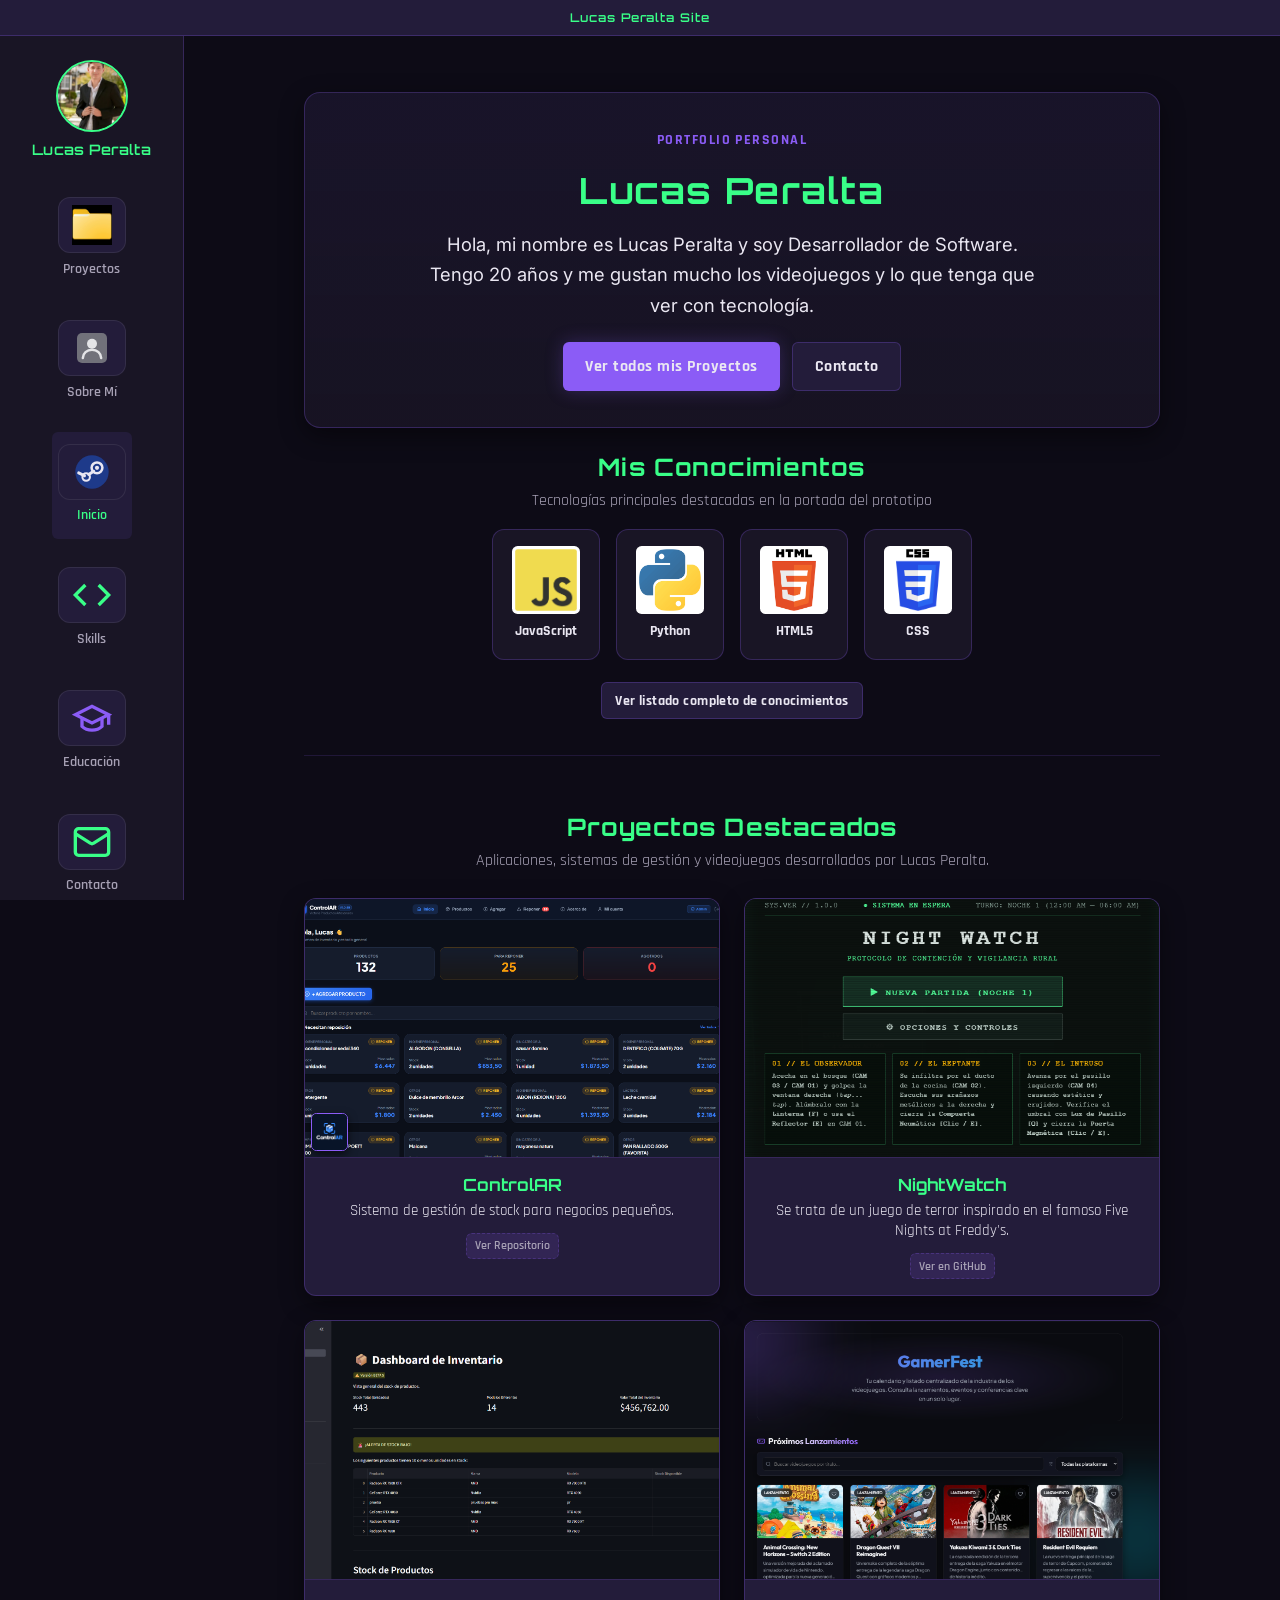
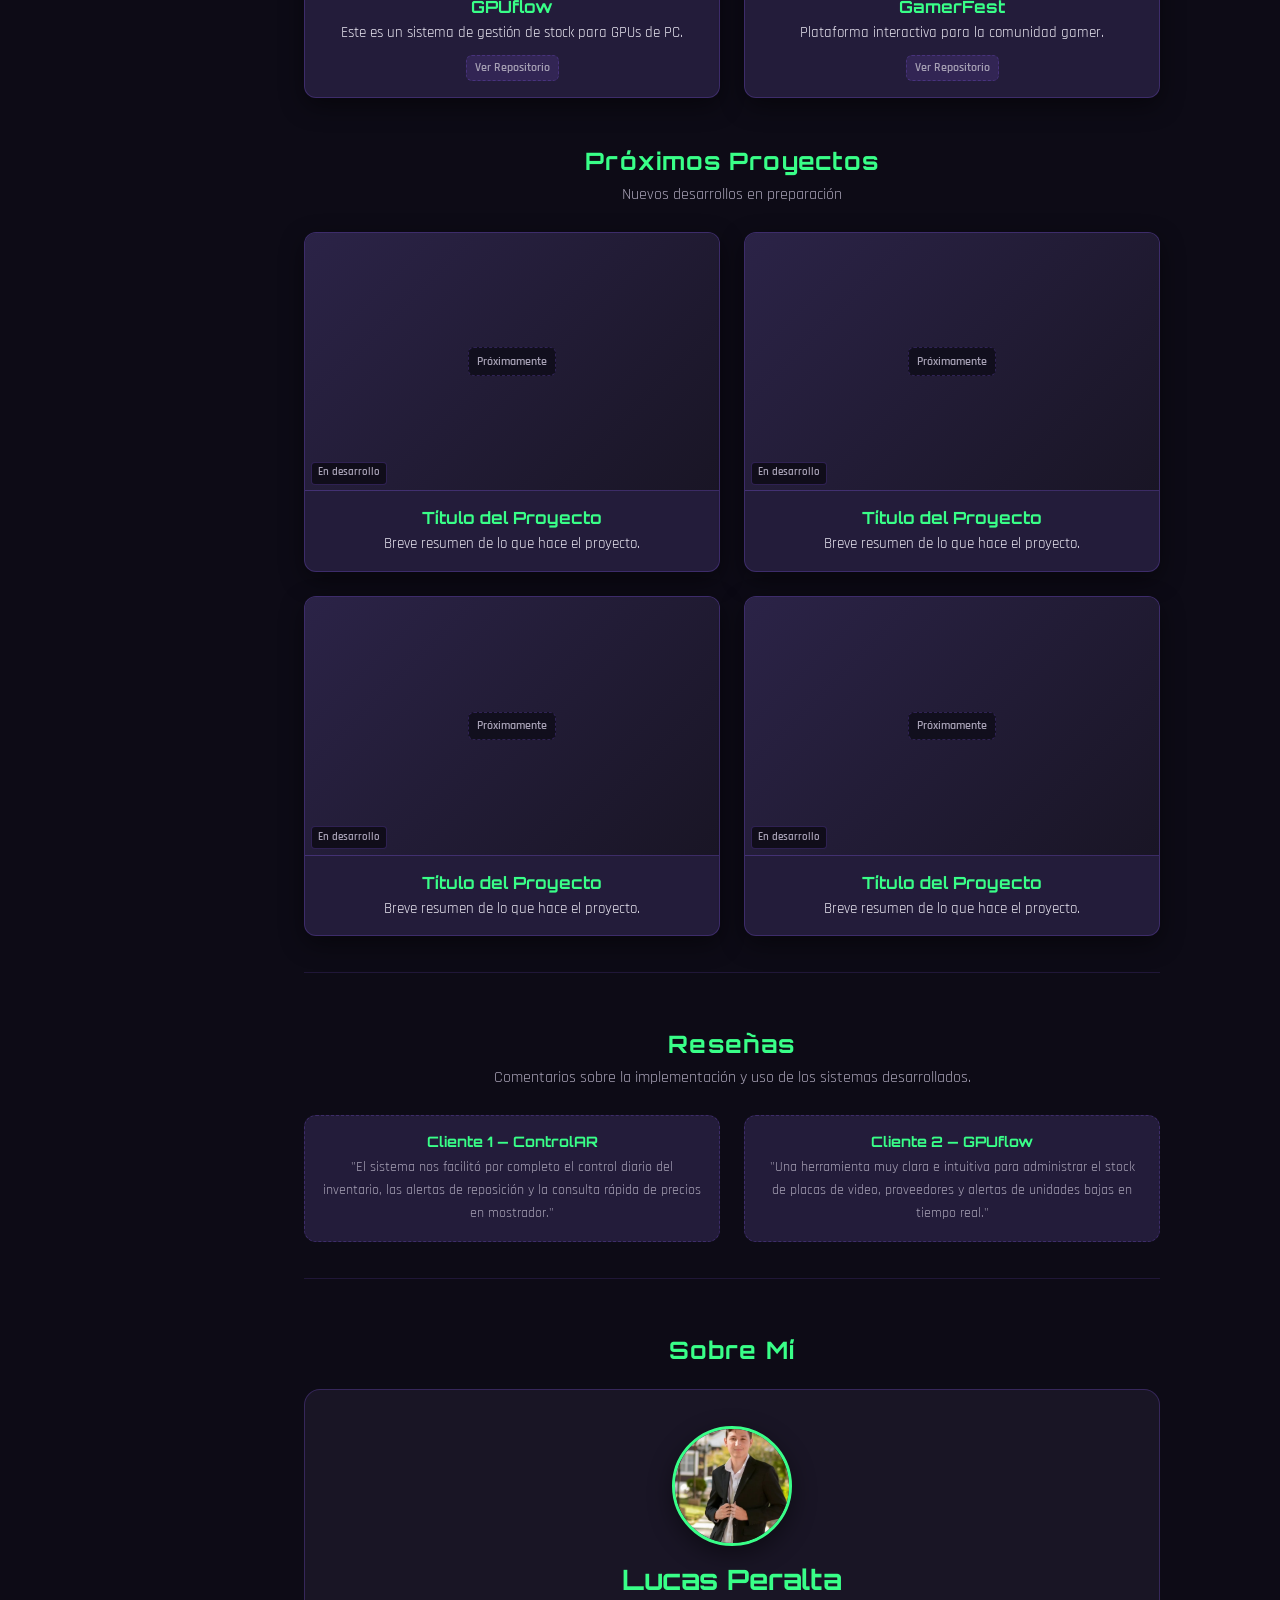
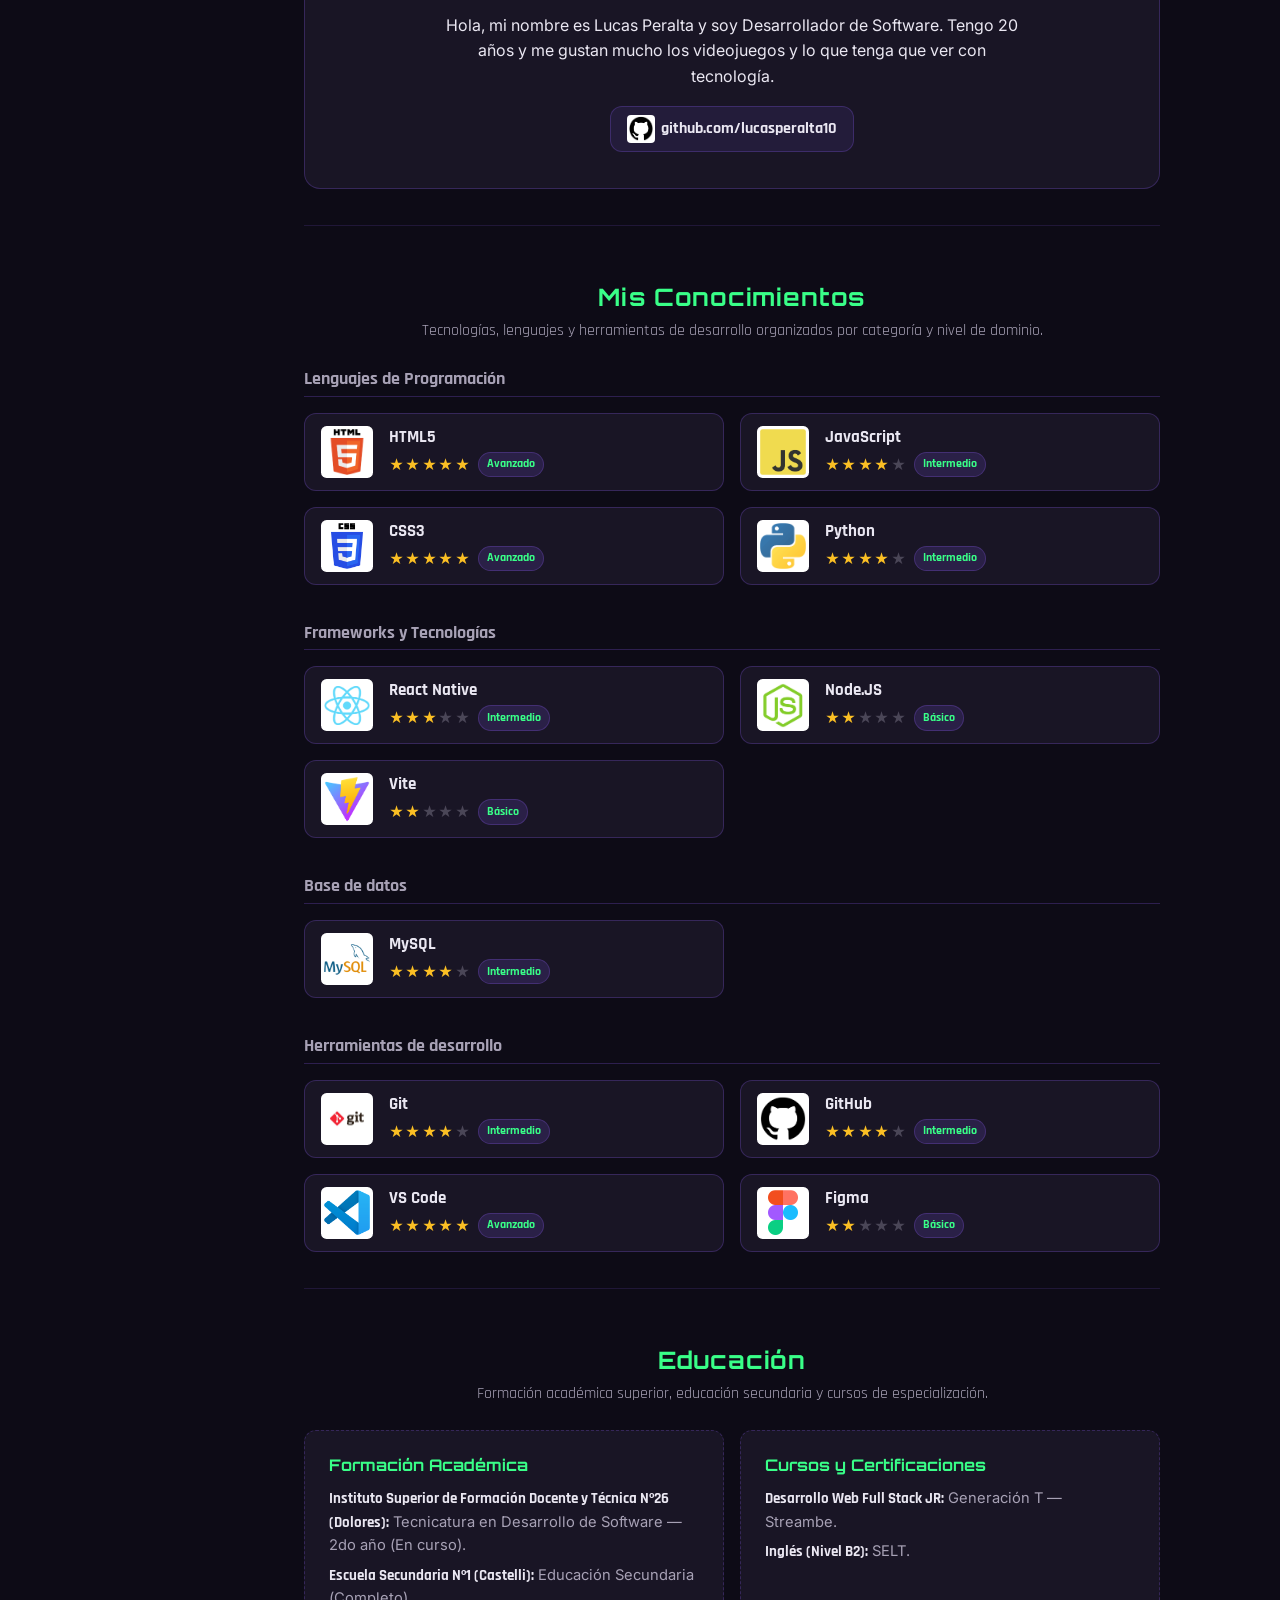
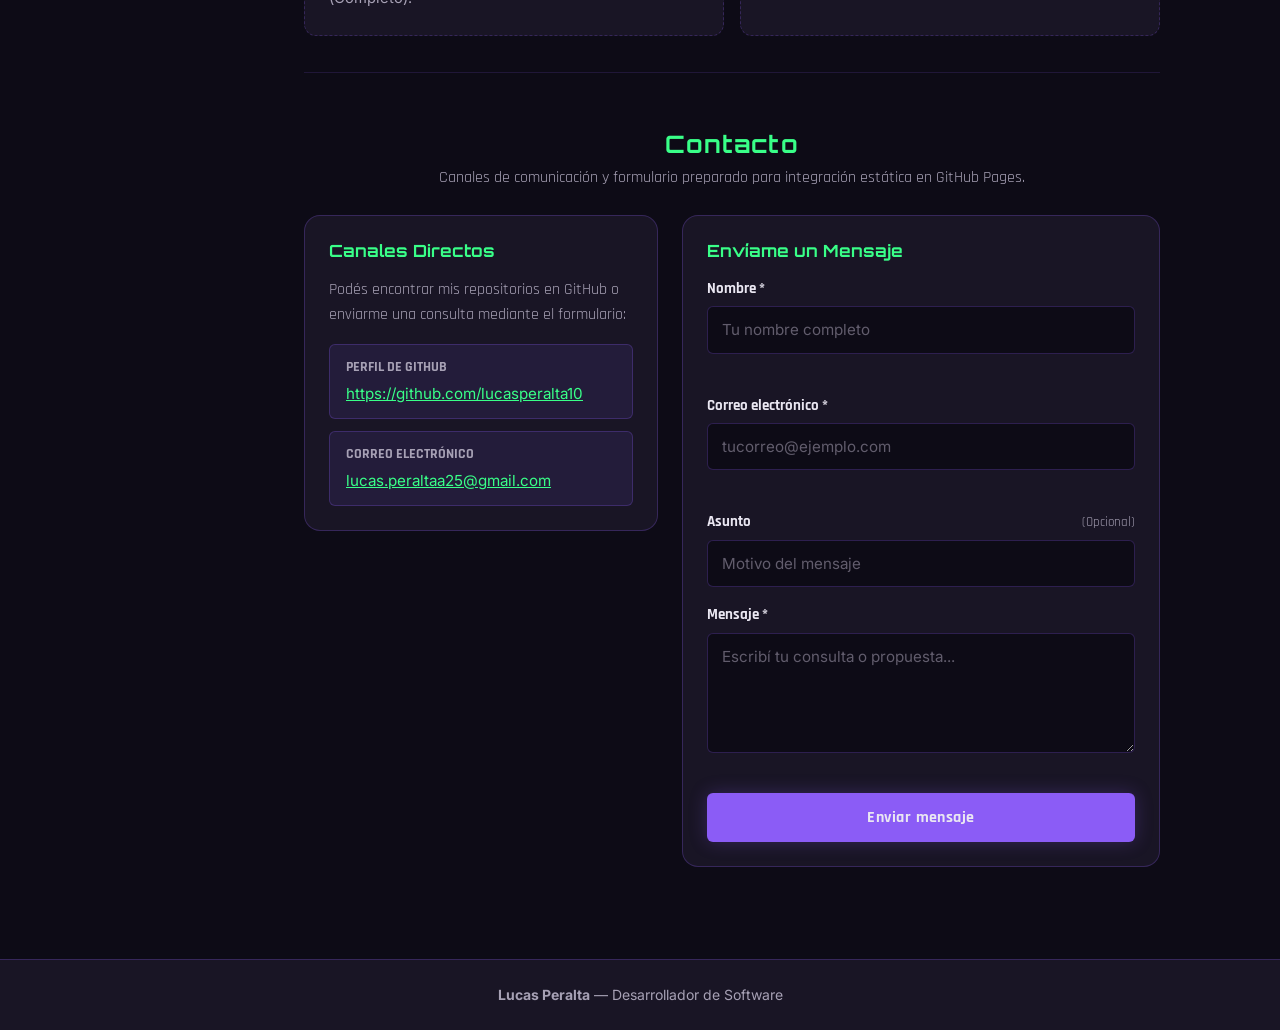
==== commit 92035ab4: "Agrega URL del repositorio de GPUflow" ====
--- a/index.html
+++ b/index.html
@@ -255,8 +255,8 @@
                                 Este es un sistema de gestión de stock para GPUs de PC.
                             </p>
                             <div class="project-card__links" aria-label="Enlaces del proyecto GPUflow">
-                                <a href="https://github.com/lucasperalta10" target="_blank" rel="noopener noreferrer"
-                                    class="project-link-tag">Ver en GitHub</a>
+                                <a href="https://github.com/lucasperalta10/GPUflowRenovado" target="_blank" rel="noopener noreferrer"
+                                    class="project-link-tag">Ver Repositorio</a>
                             </div>
                         </div>
                     </article>
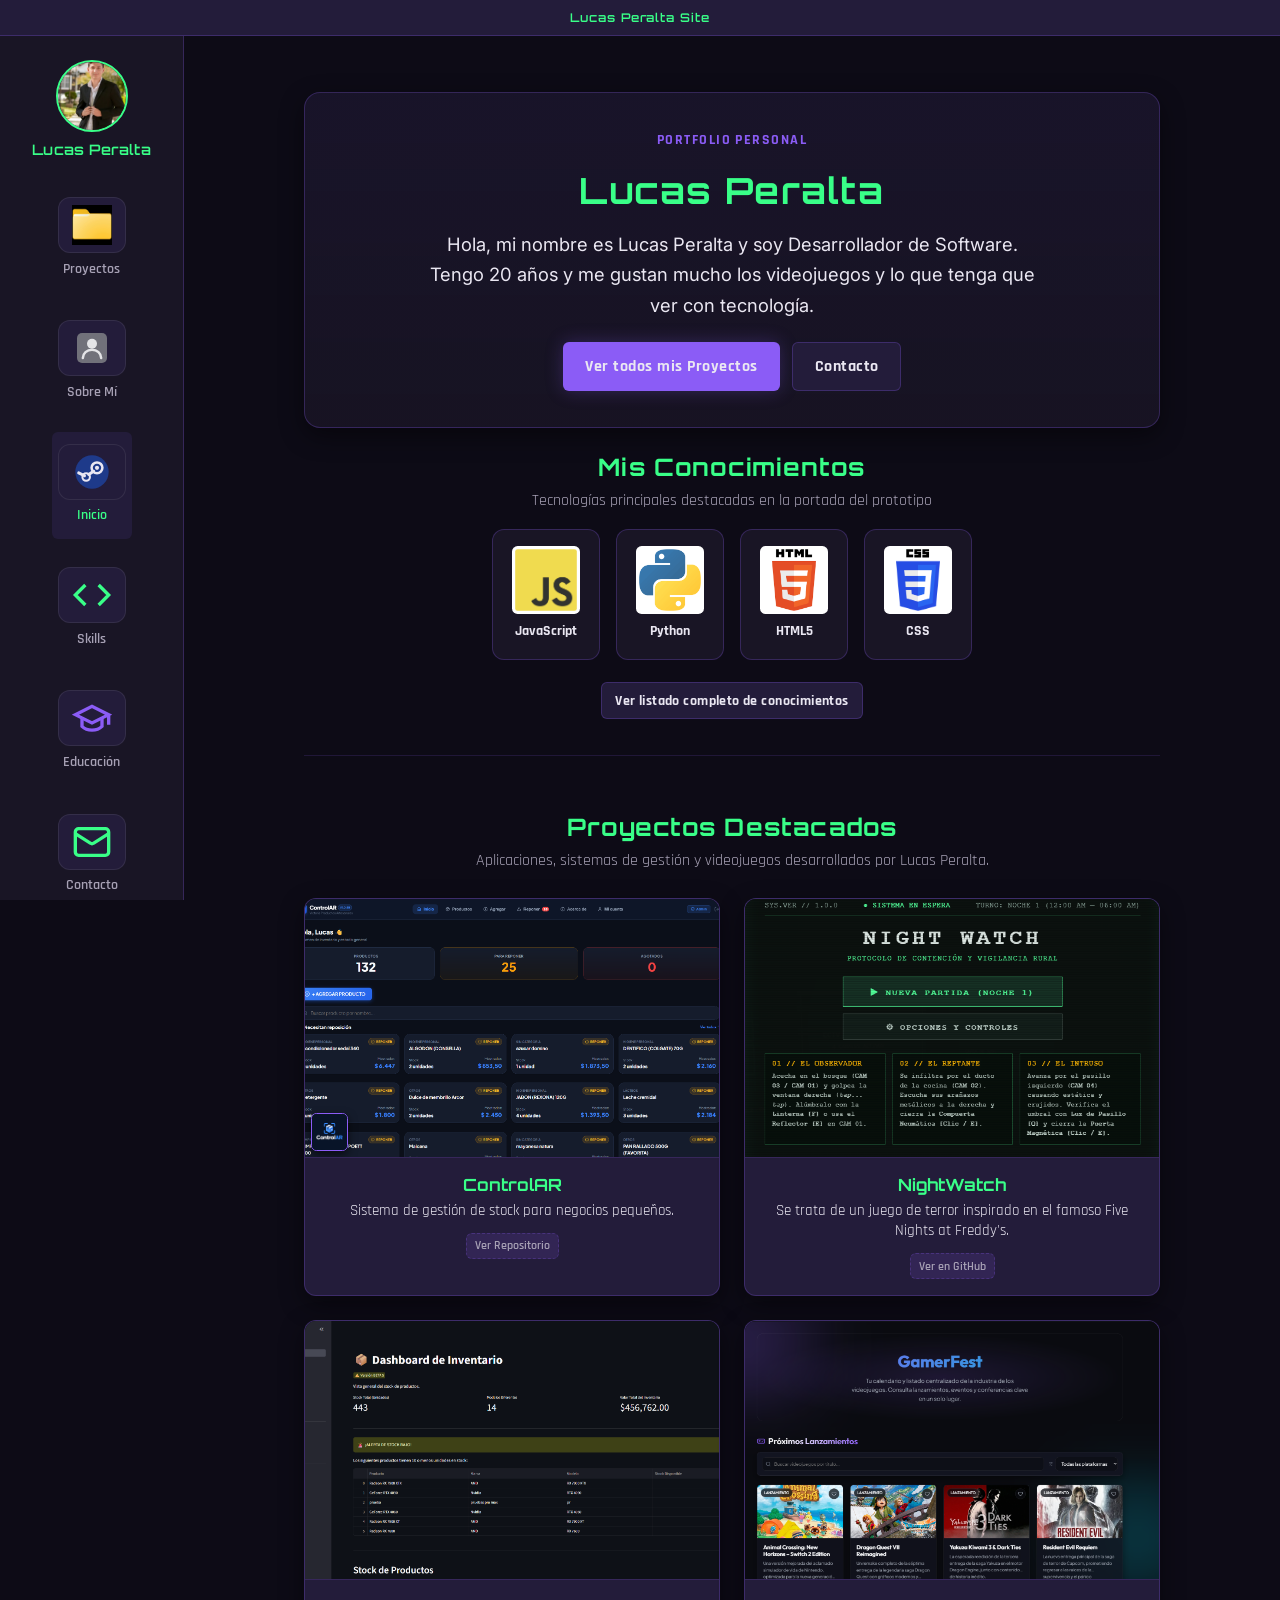
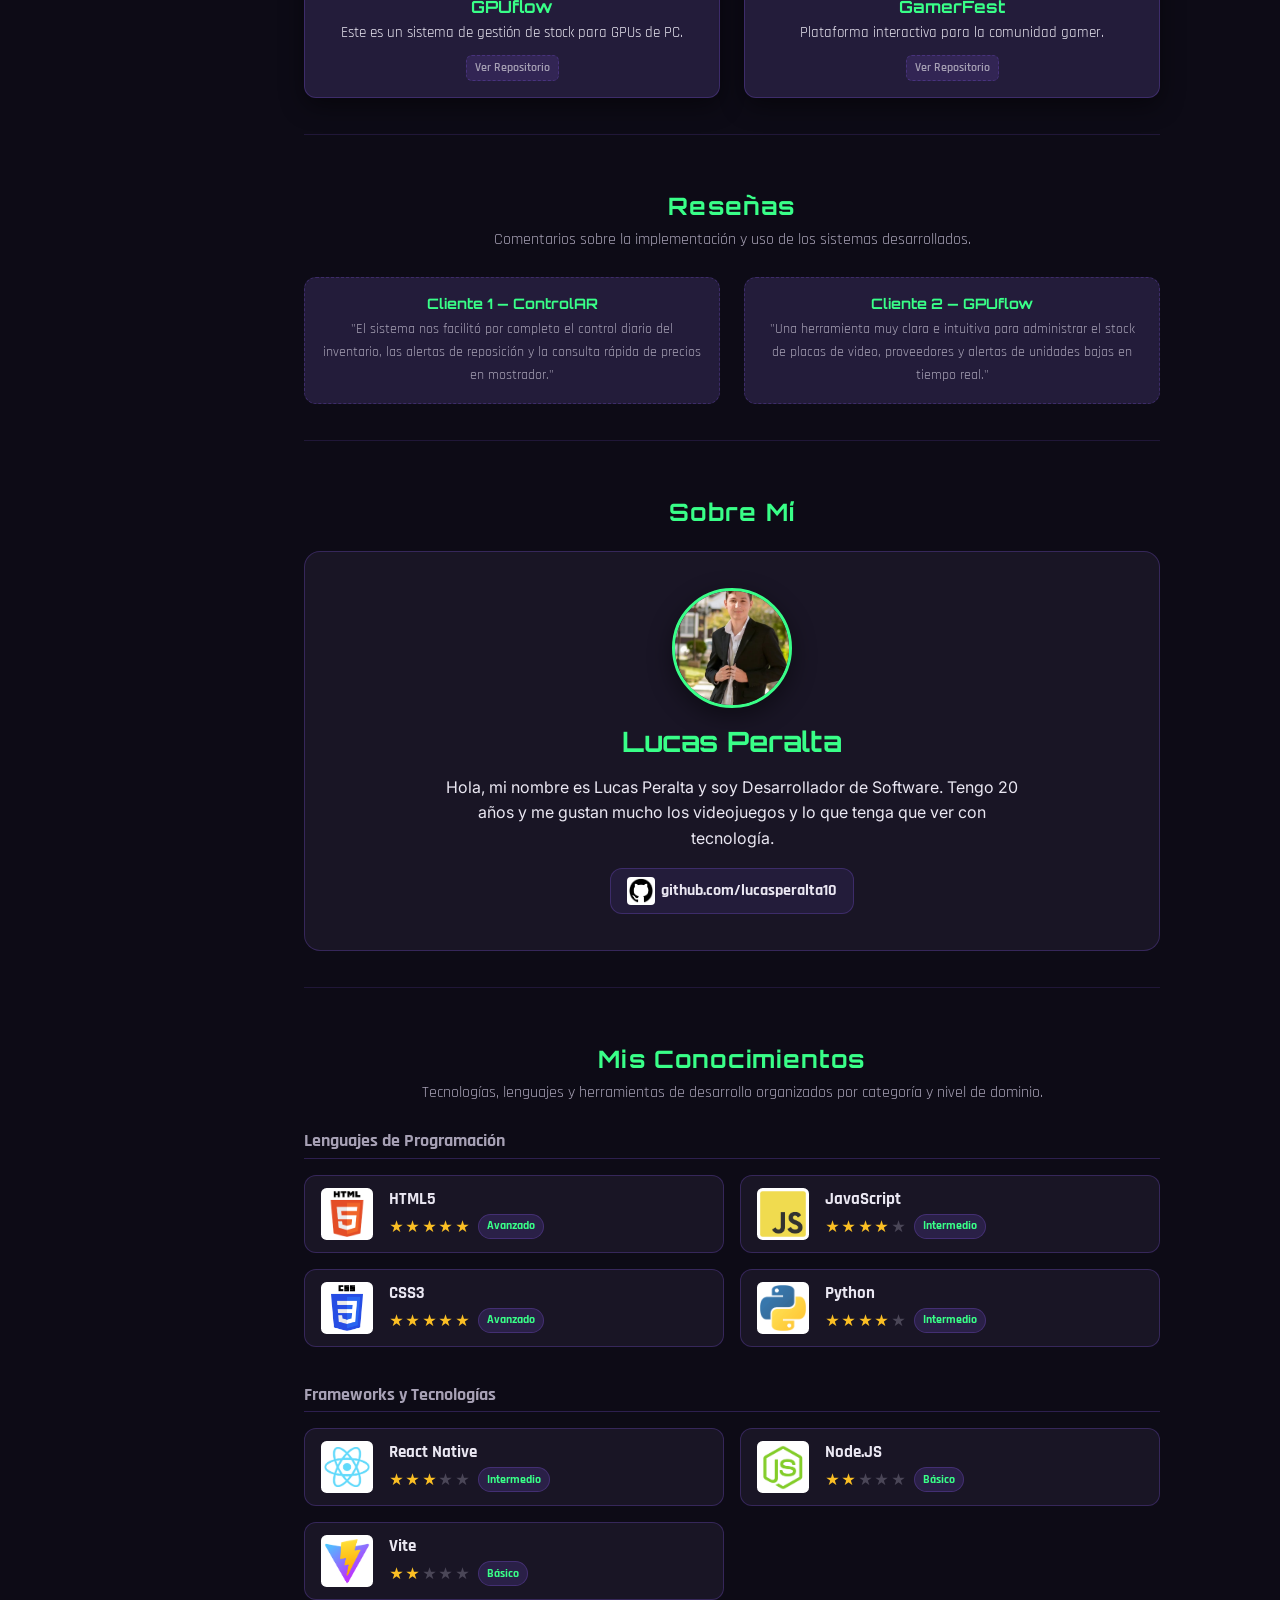
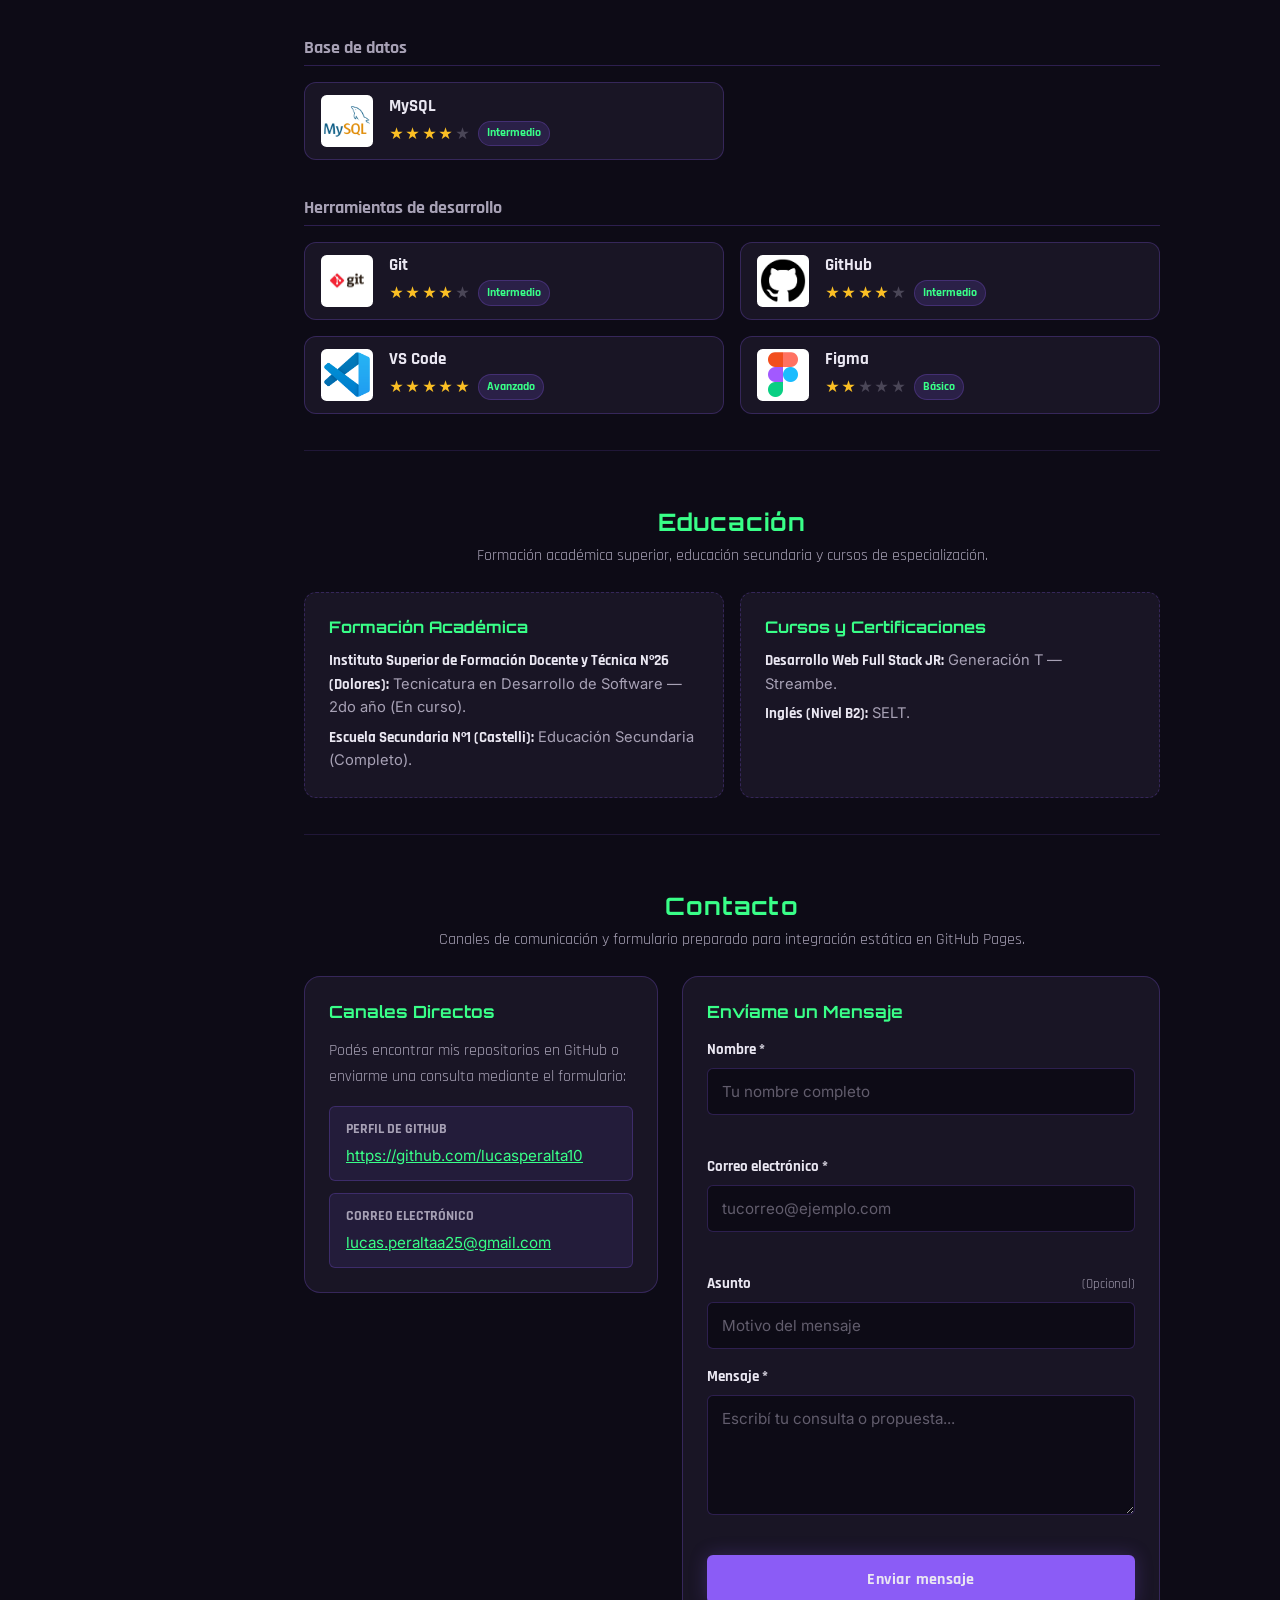
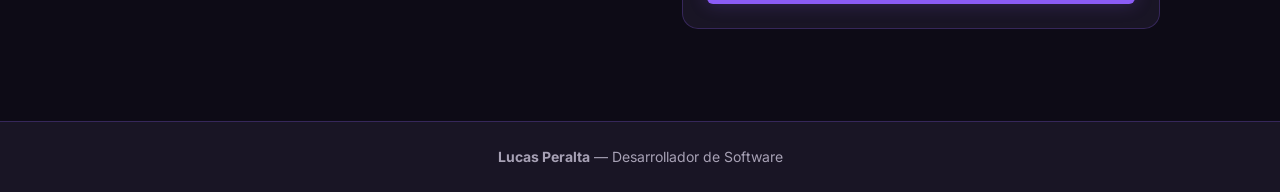
==== commit 09d146bc: "Elimina subseccion Proximos Proyectos" ====
--- a/index.html
+++ b/index.html
@@ -279,58 +279,6 @@
                         </div>
                     </article>
                 </div>
-
-                <!-- Sub-bloque: Próximos Proyectos (presente en la pantalla Proyectos del prototipo) -->
-                <div class="section-header" style="margin-top: var(--space-lg);">
-                    <h3 class="section-title">Próximos Proyectos</h3>
-                    <p class="section-subtitle">Nuevos desarrollos en preparación</p>
-                </div>
-
-                <div class="projects-grid">
-                    <article class="project-card reveal-item">
-                        <div class="project-card__media project-card__media--placeholder">
-                            <span class="project-card__placeholder-label">Próximamente</span>
-                            <span class="project-card__badge-box">En desarrollo</span>
-                        </div>
-                        <div class="project-card__body">
-                            <h4 class="project-card__title">Título del Proyecto</h4>
-                            <p class="project-card__desc">Breve resumen de lo que hace el proyecto.</p>
-                        </div>
-                    </article>
-
-                    <article class="project-card reveal-item">
-                        <div class="project-card__media project-card__media--placeholder">
-                            <span class="project-card__placeholder-label">Próximamente</span>
-                            <span class="project-card__badge-box">En desarrollo</span>
-                        </div>
-                        <div class="project-card__body">
-                            <h4 class="project-card__title">Título del Proyecto</h4>
-                            <p class="project-card__desc">Breve resumen de lo que hace el proyecto.</p>
-                        </div>
-                    </article>
-
-                    <article class="project-card reveal-item">
-                        <div class="project-card__media project-card__media--placeholder">
-                            <span class="project-card__placeholder-label">Próximamente</span>
-                            <span class="project-card__badge-box">En desarrollo</span>
-                        </div>
-                        <div class="project-card__body">
-                            <h4 class="project-card__title">Título del Proyecto</h4>
-                            <p class="project-card__desc">Breve resumen de lo que hace el proyecto.</p>
-                        </div>
-                    </article>
-
-                    <article class="project-card reveal-item">
-                        <div class="project-card__media project-card__media--placeholder">
-                            <span class="project-card__placeholder-label">Próximamente</span>
-                            <span class="project-card__badge-box">En desarrollo</span>
-                        </div>
-                        <div class="project-card__body">
-                            <h4 class="project-card__title">Título del Proyecto</h4>
-                            <p class="project-card__desc">Breve resumen de lo que hace el proyecto.</p>
-                        </div>
-                    </article>
-                </div>
             </section>
 
             <!-- ====================================================================
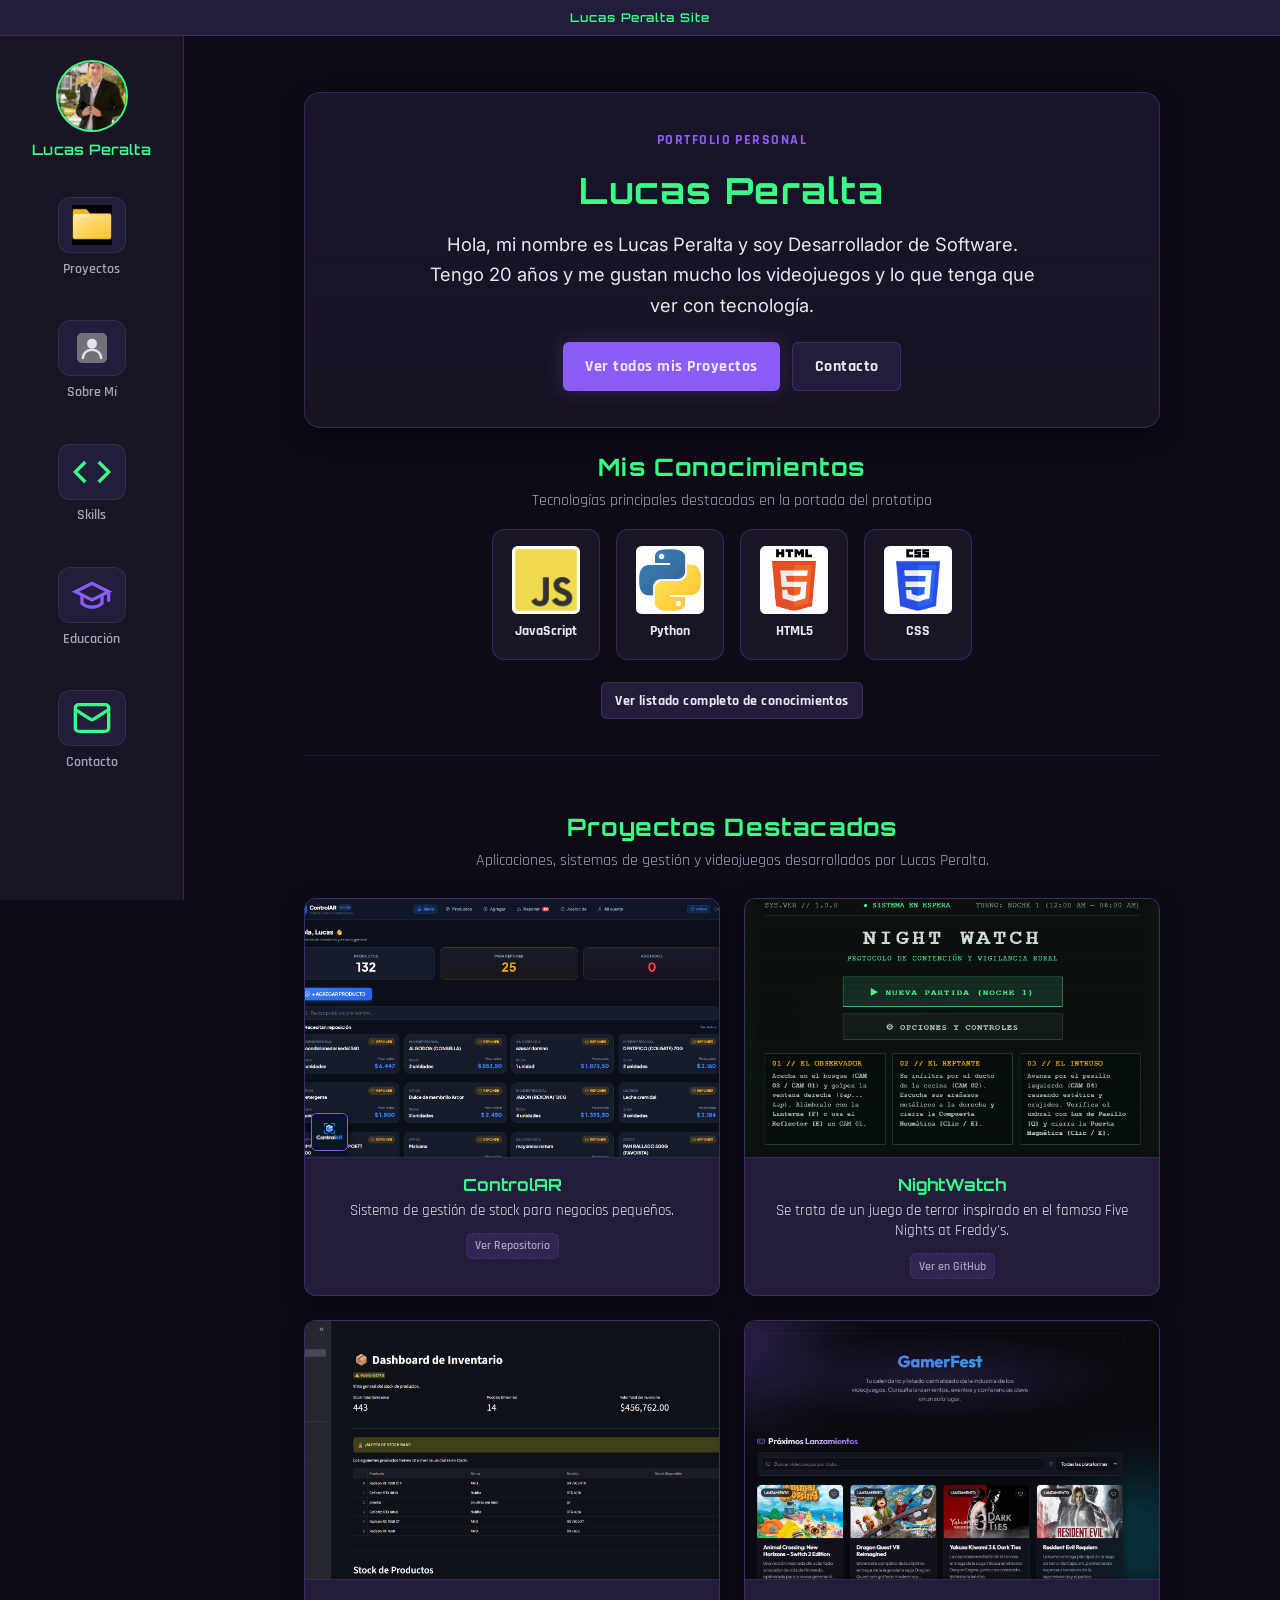
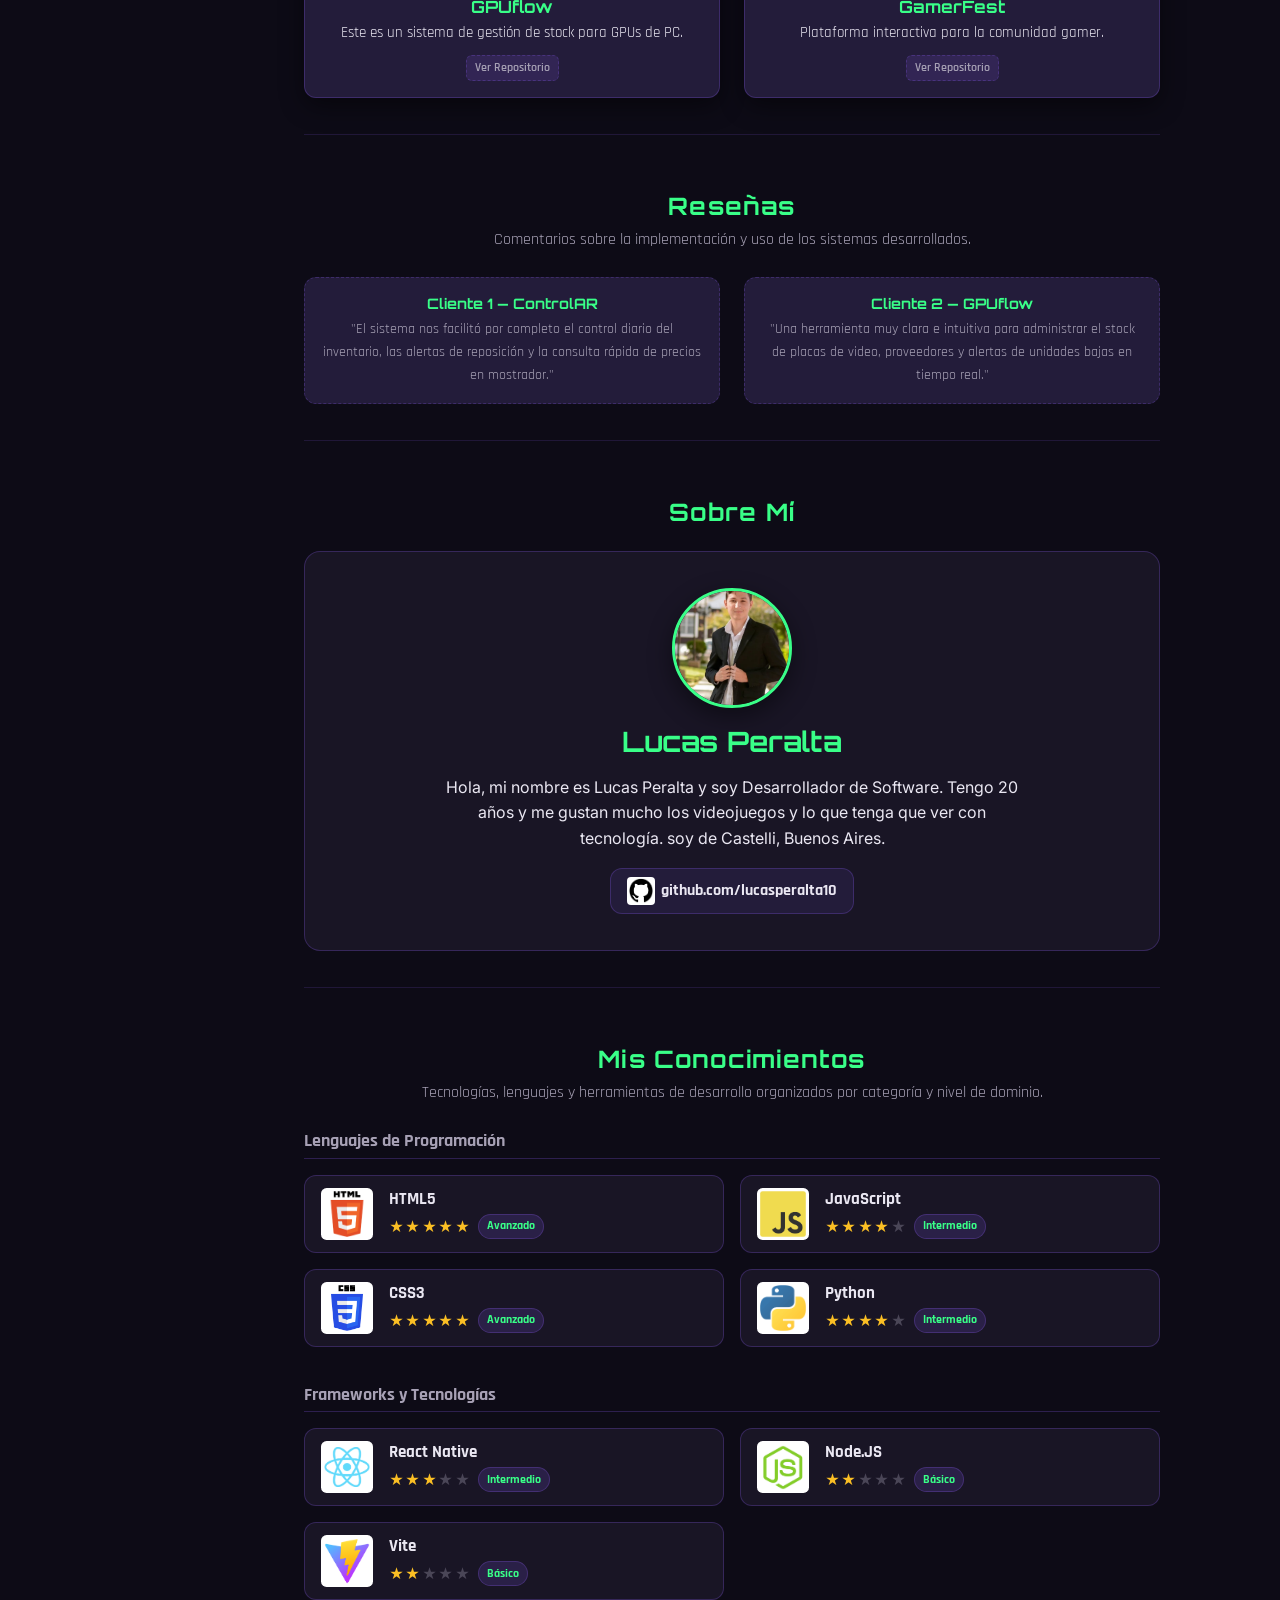
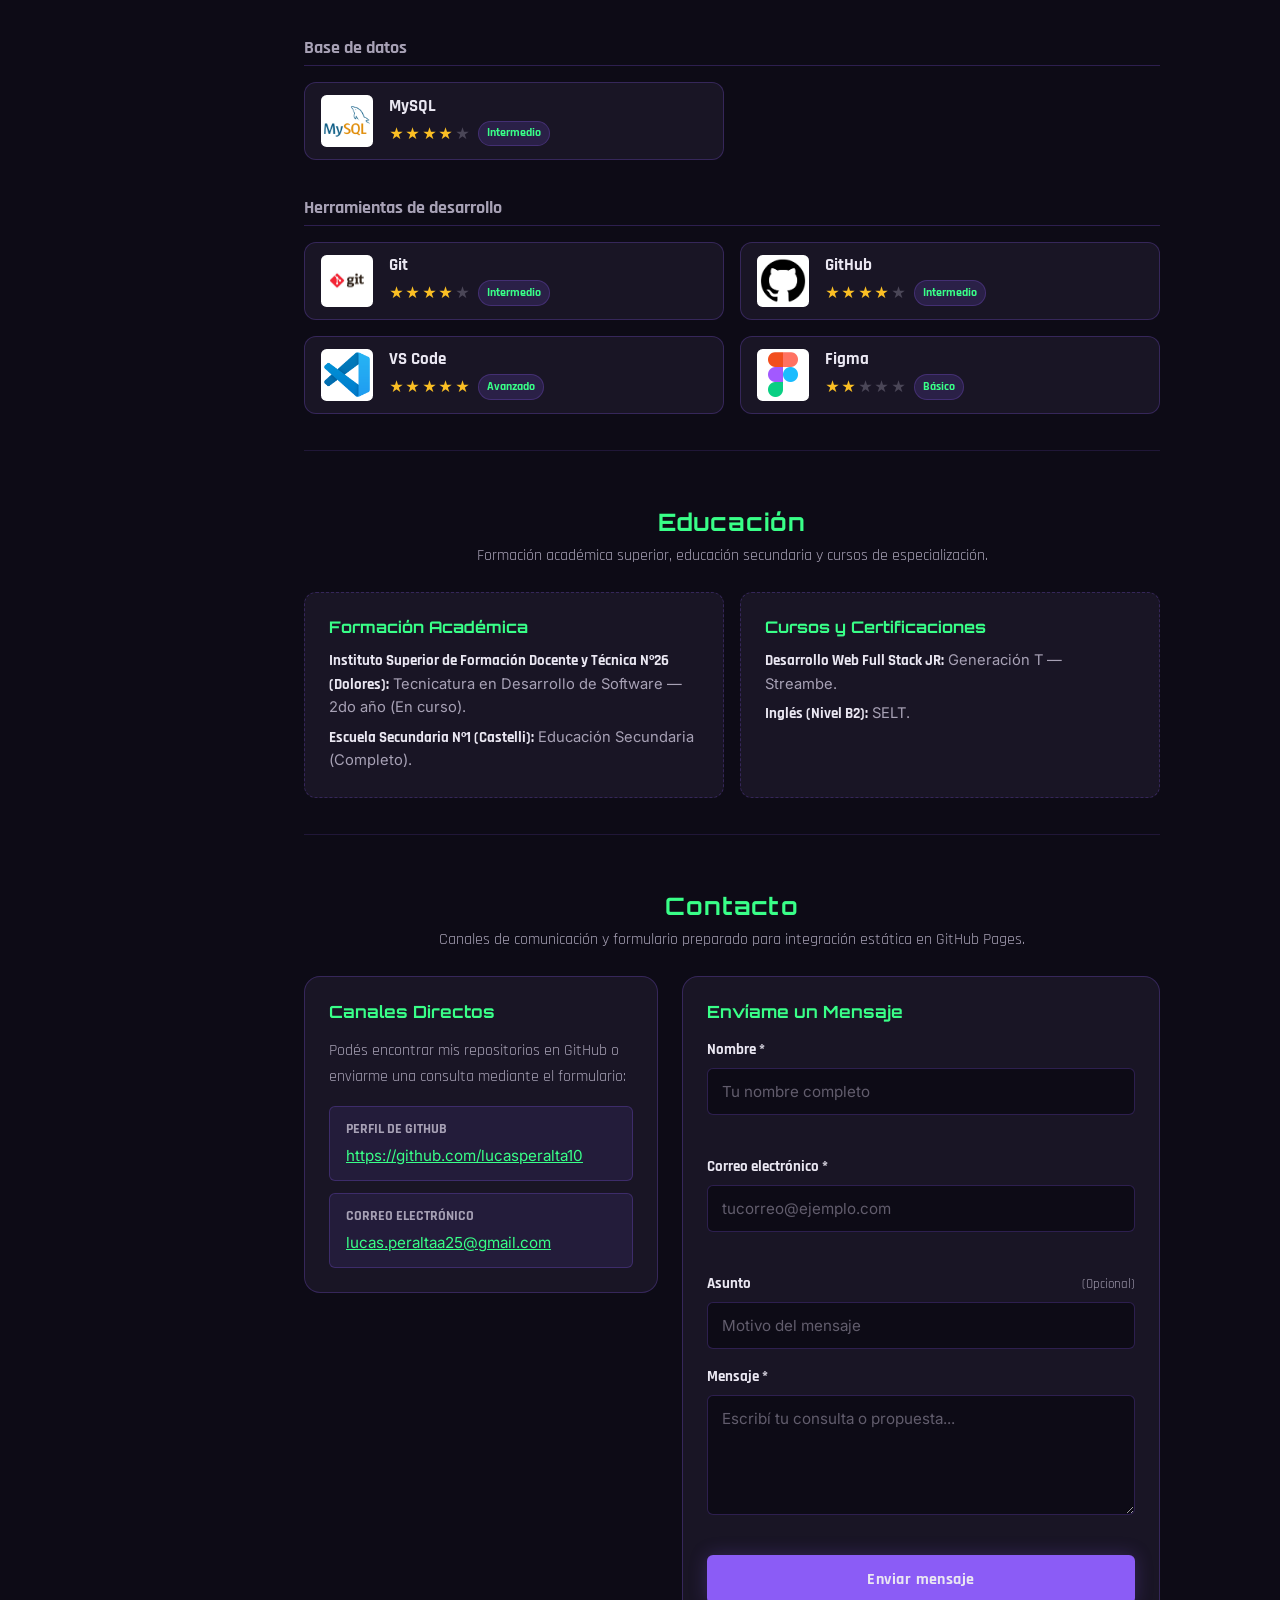
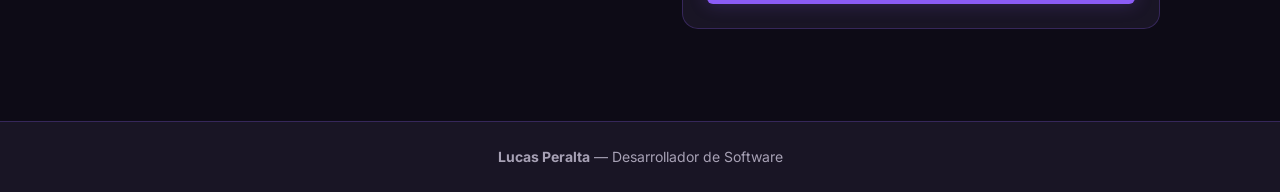
==== commit 510a3cca: "Elimina boton Inicio de la barra lateral" ====
--- a/index.html
+++ b/index.html
@@ -78,22 +78,6 @@
                             </a>
                         </li>
                         <li class="nav-menu__item">
-                            <a href="#inicio" class="nav-link is-active" aria-current="true">
-                                <span class="nav-link__icon-box" aria-hidden="true">
-                                    <!-- Icono estilo gaming/Steam del botón Inicio en el prototipo -->
-                                    <svg viewBox="0 0 48 48" fill="none">
-                                        <circle cx="24" cy="24" r="20" fill="#1E3A8A" />
-                                        <circle cx="30" cy="19" r="6.5" stroke="#EAE7F2" stroke-width="3" />
-                                        <circle cx="30" cy="19" r="2.5" fill="#EAE7F2" />
-                                        <circle cx="17" cy="30" r="4.5" stroke="#EAE7F2" stroke-width="2.5" />
-                                        <path d="M8 25L15 28.5M20 27L26 23" stroke="#EAE7F2" stroke-width="3.5"
-                                            stroke-linecap="round" />
-                                    </svg>
-                                </span>
-                                <span>Inicio</span>
-                            </a>
-                        </li>
-                        <li class="nav-menu__item">
                             <a href="#conocimientos" class="nav-link">
                                 <span class="nav-link__icon-box" aria-hidden="true">
                                     <svg viewBox="0 0 24 24" fill="none" stroke="#39FF88" stroke-width="2">
@@ -219,8 +203,8 @@
                                 Sistema de gestión de stock para negocios pequeños.
                             </p>
                             <div class="project-card__links" aria-label="Enlaces del proyecto ControlAR">
-                                <a href="https://github.com/lucasperalta10/ControlARsistema" target="_blank" rel="noopener noreferrer"
-                                    class="project-link-tag">Ver Repositorio</a>
+                                <a href="https://github.com/lucasperalta10/ControlARsistema" target="_blank"
+                                    rel="noopener noreferrer" class="project-link-tag">Ver Repositorio</a>
                             </div>
                         </div>
                     </article>
@@ -255,8 +239,8 @@
                                 Este es un sistema de gestión de stock para GPUs de PC.
                             </p>
                             <div class="project-card__links" aria-label="Enlaces del proyecto GPUflow">
-                                <a href="https://github.com/lucasperalta10/GPUflowRenovado" target="_blank" rel="noopener noreferrer"
-                                    class="project-link-tag">Ver Repositorio</a>
+                                <a href="https://github.com/lucasperalta10/GPUflowRenovado" target="_blank"
+                                    rel="noopener noreferrer" class="project-link-tag">Ver Repositorio</a>
                             </div>
                         </div>
                     </article>
@@ -273,8 +257,8 @@
                                 Plataforma interactiva para la comunidad gamer.
                             </p>
                             <div class="project-card__links" aria-label="Enlaces del proyecto GamerFest">
-                                <a href="https://github.com/lucasperalta10/GamerFest" target="_blank" rel="noopener noreferrer"
-                                    class="project-link-tag">Ver Repositorio</a>
+                                <a href="https://github.com/lucasperalta10/GamerFest" target="_blank"
+                                    rel="noopener noreferrer" class="project-link-tag">Ver Repositorio</a>
                             </div>
                         </div>
                     </article>
@@ -330,6 +314,7 @@
                     <p class="about-profile__bio">
                         Hola, mi nombre es Lucas Peralta y soy Desarrollador de Software.
                         Tengo 20 años y me gustan mucho los videojuegos y lo que tenga que ver con tecnología.
+                        soy de Castelli, Buenos Aires.
                     </p>
 
                     <!-- Icono de GitHub centrado como en la vista Sobre Mí de Figma -->
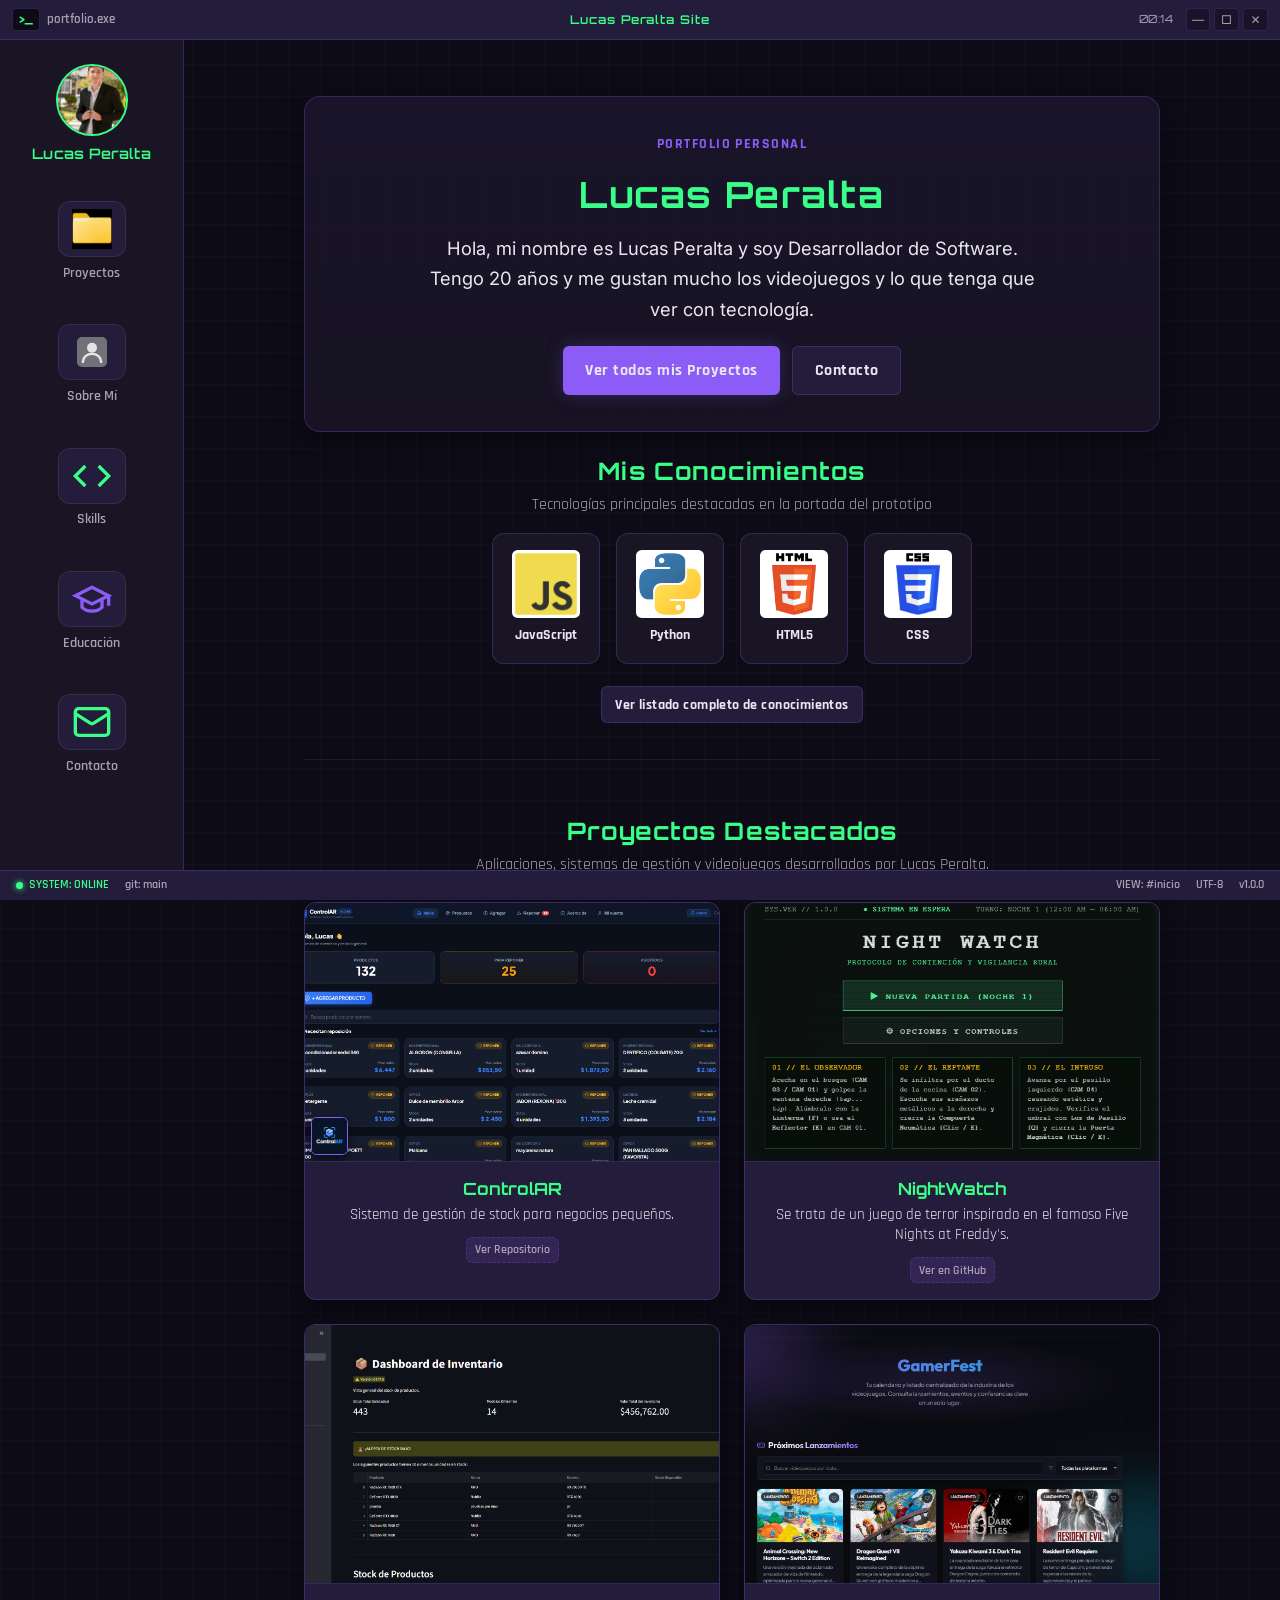
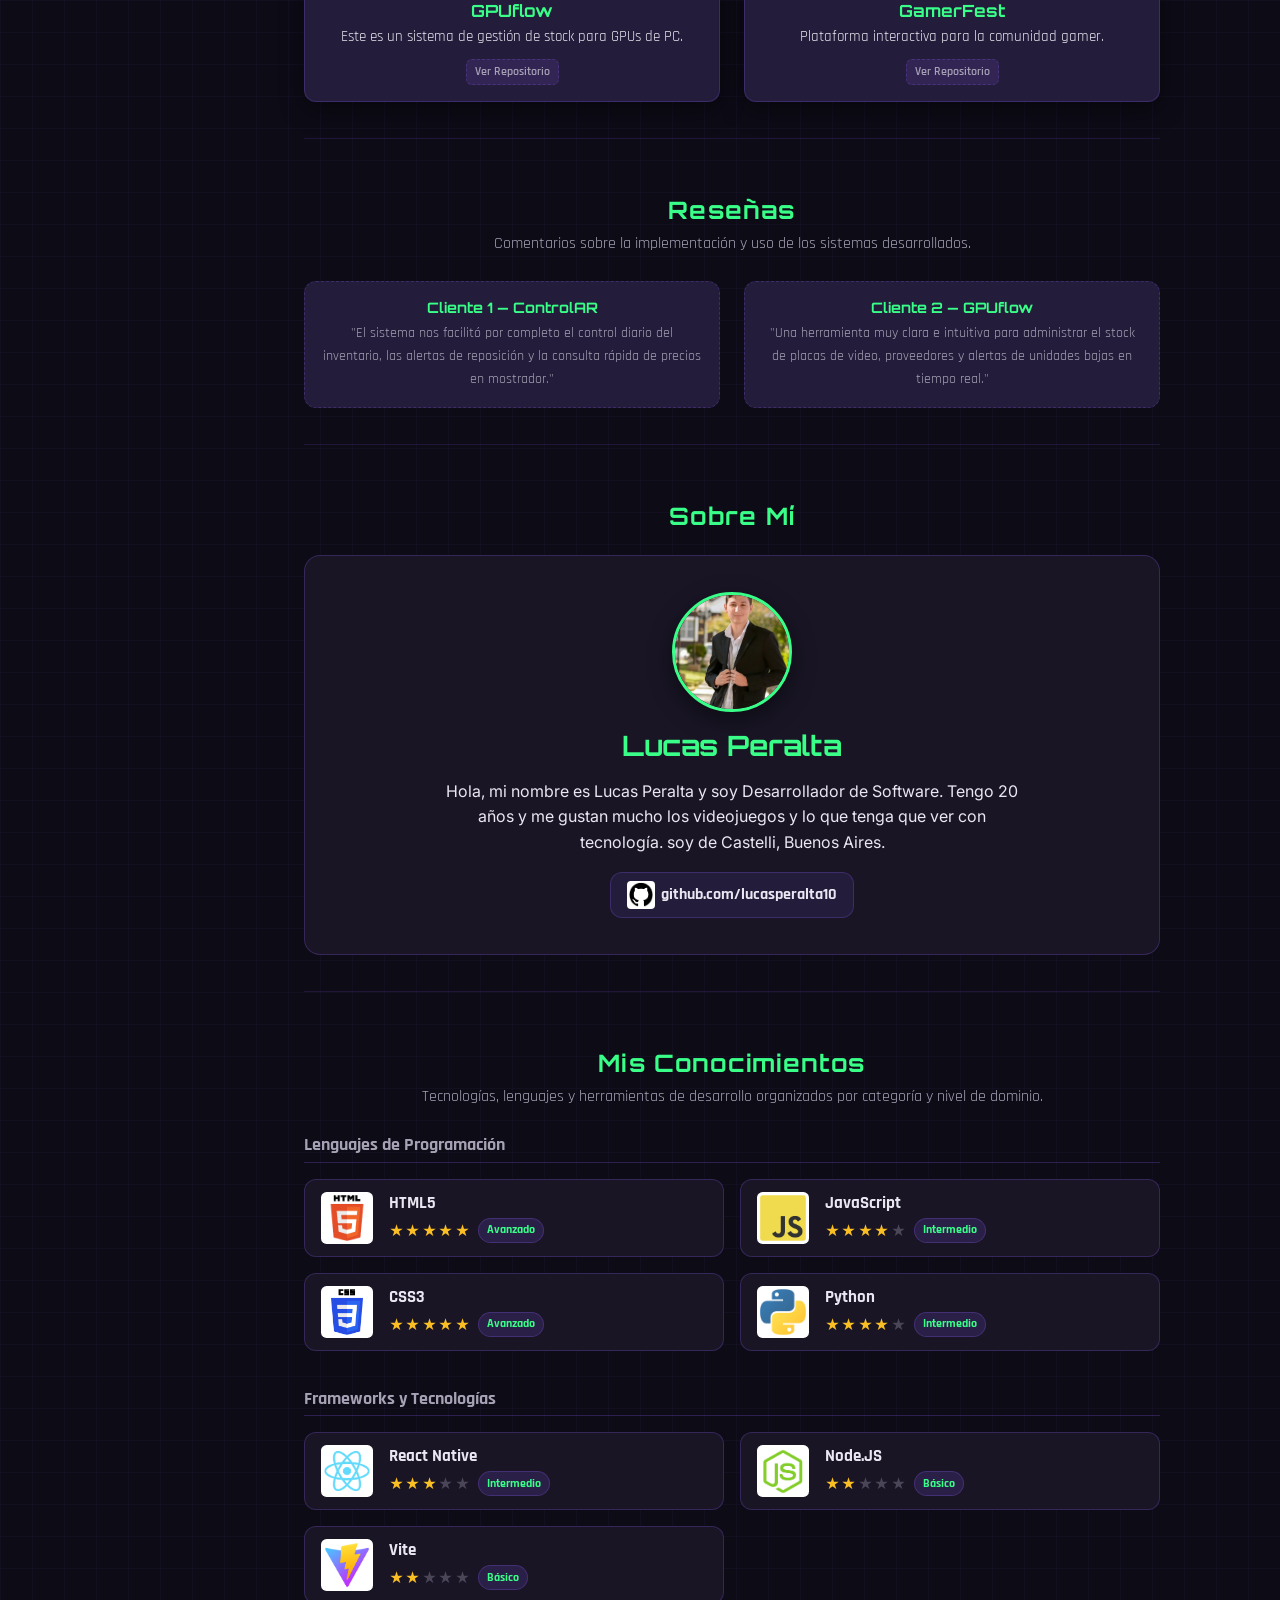
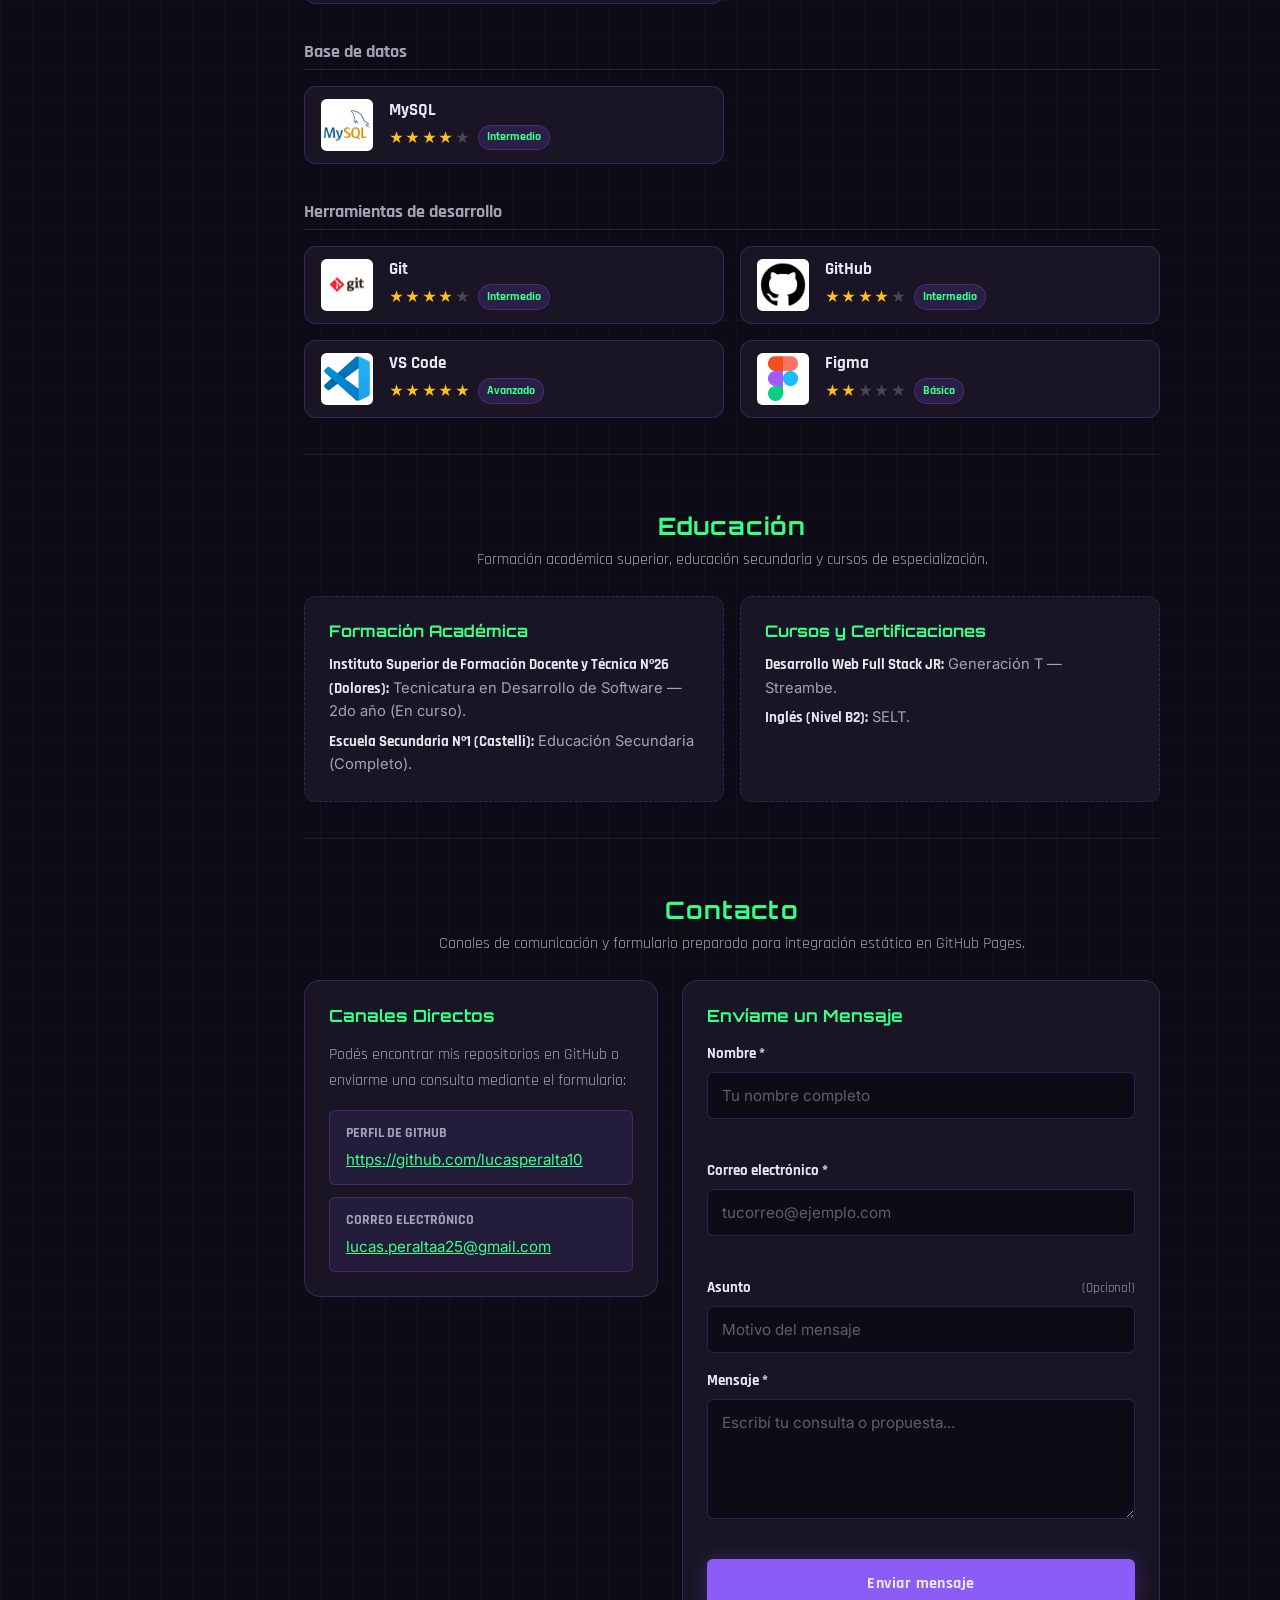
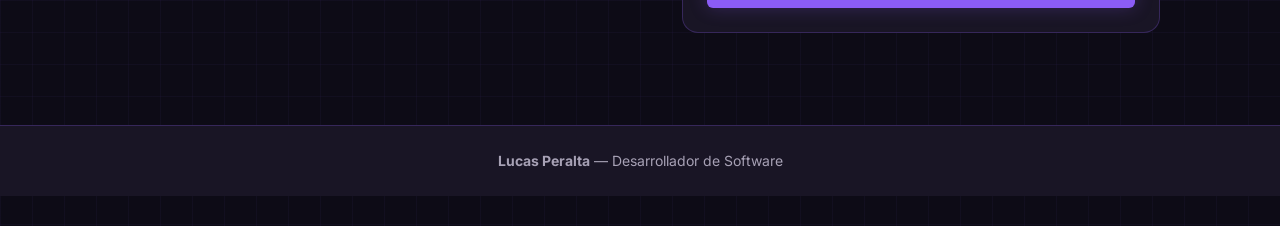
==== commit 031034fc: "Agrega controles de ventana, barra de estado inferior y fondo tipo software" ====
--- a/index.html
+++ b/index.html
@@ -23,10 +23,39 @@
     <!-- Enlace de accesibilidad para saltar al contenido principal con teclado -->
     <a href="#contenido-principal" class="skip-link">Saltar al contenido principal</a>
 
-    <!-- Barra superior del prototipo ("Lucas Peralta Site") -->
+    <!-- Barra superior estilo Ventana de Software ("Lucas Peralta Site") -->
     <header class="window-topbar" role="banner">
+        <div class="window-topbar__left">
+            <span class="window-topbar__app-icon" aria-hidden="true">&gt;_</span>
+            <span class="window-topbar__app-name">portfolio.exe</span>
+        </div>
+
         <span class="window-topbar__title">Lucas Peralta Site</span>
+
+        <div class="window-topbar__right">
+            <span id="system-clock" class="window-topbar__clock" aria-label="Hora local">--:--</span>
+            <div class="window-controls" role="group" aria-label="Controles de ventana">
+                <button type="button" id="btn-win-minimize" class="window-control-btn" title="Minimizar ventana"
+                    aria-label="Minimizar ventana" aria-pressed="false">
+                    <span aria-hidden="true">&#8212;</span>
+                </button>
+                <button type="button" id="btn-win-maximize" class="window-control-btn" title="Alternar ancho completo"
+                    aria-label="Alternar ancho completo" aria-pressed="false">
+                    <span aria-hidden="true">&#9633;</span>
+                </button>
+                <button type="button" id="btn-win-close" class="window-control-btn window-control-btn--close"
+                    title="Volver al inicio" aria-label="Volver al inicio y restaurar vista">
+                    <span aria-hidden="true">&#10005;</span>
+                </button>
+            </div>
+        </div>
     </header>
+
+    <!-- Aviso de ventana minimizada (oculto por defecto) -->
+    <div id="minimized-banner" class="minimized-banner" hidden>
+        <p>Ventana <strong>Lucas Peralta Site</strong> minimizada en segundo plano.</p>
+        <button type="button" id="btn-win-restore" class="btn btn--primary btn--sm">Restaurar ventana</button>
+    </div>
 
     <div class="app-layout">
         <!-- Navegación Lateral (Escritorio) / Superior Compacta (Móvil) -->
@@ -662,9 +691,24 @@
     <footer class="site-footer">
         <div class="site-footer__inner">
             <p><strong>Lucas Peralta</strong> — Desarrollador de Software</p>
-
         </div>
     </footer>
+
+    <!-- Barra de estado inferior estilo Software / IDE -->
+    <div class="status-bar" role="status" aria-label="Estado del sistema">
+        <div class="status-bar__left">
+            <span class="status-bar__item status-bar__item--online">
+                <span class="status-dot" aria-hidden="true"></span>
+                SYSTEM: ONLINE
+            </span>
+            <span class="status-bar__item status-bar__hide-xs">git: main</span>
+        </div>
+        <div class="status-bar__right">
+            <span id="status-active-view" class="status-bar__item">VIEW: #inicio</span>
+            <span class="status-bar__item status-bar__hide-xs">UTF-8</span>
+            <span class="status-bar__item">v1.0.0</span>
+        </div>
+    </div>
 
     <!-- Script principal -->
     <script src="js/main.js"></script>
--- a/css/styles.css
+++ b/css/styles.css
@@ -40,7 +40,8 @@
   --radius-lg: 1rem;
   --radius-full: 9999px;
 
-  --topbar-height: 2.25rem;
+  --topbar-height: 2.5rem;
+  --statusbar-height: 1.85rem;
   --mobile-nav-height: 4.25rem;
   --sidebar-width: 11.5rem;
   --container-max: 72rem;
@@ -57,9 +58,33 @@
 
 body {
   background-color: var(--color-bg);
+  background-image:
+    linear-gradient(rgba(139, 92, 246, 0.045) 1px, transparent 1px),
+    linear-gradient(90deg, rgba(139, 92, 246, 0.045) 1px, transparent 1px);
+  background-size: 32px 32px;
   color: var(--color-text);
   font-family: var(--font-body);
   overflow-x: hidden;
+}
+
+/* Scrollbar personalizada estilo software oscuro */
+::-webkit-scrollbar {
+  width: 8px;
+  height: 8px;
+}
+
+::-webkit-scrollbar-track {
+  background: var(--color-bg);
+}
+
+::-webkit-scrollbar-thumb {
+  background: var(--color-surface-elevated);
+  border: 1px solid var(--color-border);
+  border-radius: var(--radius-full);
+}
+
+::-webkit-scrollbar-thumb:hover {
+  background: var(--color-primary);
 }
 
 /* Desplazamiento con margen para que los títulos nunca queden ocultos bajo barras fijas */
@@ -121,7 +146,7 @@
 }
 
 /* ==========================================================================
-   Barra Superior estilo Ventana del Prototipo ("Lucas Peralta Site")
+   Barra Superior estilo Ventana de Software ("Lucas Peralta Site")
    ========================================================================== */
 
 .window-topbar {
@@ -131,10 +156,47 @@
   height: var(--topbar-height);
   background-color: var(--color-surface-elevated);
   border-bottom: 1px solid var(--color-border);
-  display: flex;
-  align-items: center;
-  justify-content: center;
-  padding: 0 var(--space-md);
+  display: grid;
+  grid-template-columns: 1fr auto 1fr;
+  align-items: center;
+  padding: 0 var(--space-sm);
+  gap: var(--space-xs);
+}
+
+.window-topbar__left {
+  display: flex;
+  align-items: center;
+  gap: 0.4rem;
+  min-width: 0;
+}
+
+.window-topbar__app-icon {
+  font-family: var(--font-heading);
+  font-size: 0.72rem;
+  font-weight: 700;
+  color: var(--color-accent);
+  background-color: var(--color-bg);
+  border: 1px solid var(--color-border);
+  padding: 0.1rem 0.35rem;
+  border-radius: 0.25rem;
+  flex-shrink: 0;
+}
+
+.window-topbar__app-name {
+  display: none;
+  font-family: var(--font-subheading);
+  font-size: 0.8rem;
+  font-weight: 600;
+  color: var(--color-text-muted);
+  white-space: nowrap;
+  overflow: hidden;
+  text-overflow: ellipsis;
+}
+
+@media (min-width: 520px) {
+  .window-topbar__app-name {
+    display: inline;
+  }
 }
 
 .window-topbar__title {
@@ -144,6 +206,90 @@
   letter-spacing: 0.08em;
   color: var(--color-accent);
   text-align: center;
+  white-space: nowrap;
+}
+
+.window-topbar__right {
+  display: flex;
+  align-items: center;
+  justify-content: flex-end;
+  gap: var(--space-sm);
+}
+
+.window-topbar__clock {
+  display: none;
+  font-family: var(--font-heading);
+  font-size: 0.7rem;
+  color: var(--color-text-muted);
+  letter-spacing: 0.05em;
+}
+
+@media (min-width: 640px) {
+  .window-topbar__clock {
+    display: inline;
+  }
+}
+
+.window-controls {
+  display: flex;
+  align-items: center;
+  gap: 0.25rem;
+}
+
+.window-control-btn {
+  width: 1.55rem;
+  height: 1.45rem;
+  display: inline-flex;
+  align-items: center;
+  justify-content: center;
+  border-radius: 0.25rem;
+  font-size: 0.75rem;
+  line-height: 1;
+  color: var(--color-text-muted);
+  background-color: rgba(13, 11, 22, 0.45);
+  border: 1px solid rgba(139, 92, 246, 0.2);
+  transition: background-color var(--transition-fast), color var(--transition-fast), border-color var(--transition-fast);
+}
+
+.window-control-btn:hover {
+  background-color: var(--color-primary-soft);
+  color: var(--color-text);
+  border-color: var(--color-primary);
+}
+
+.window-control-btn--close:hover {
+  background-color: rgba(248, 113, 113, 0.22);
+  color: var(--color-error);
+  border-color: var(--color-error);
+}
+
+/* Estados de ventana minimizada y maximizada */
+.minimized-banner {
+  margin: var(--space-xl) auto;
+  max-width: 28rem;
+  padding: var(--space-lg);
+  background-color: var(--color-surface);
+  border: 1px solid var(--color-border);
+  border-radius: var(--radius-md);
+  text-align: center;
+  display: flex;
+  flex-direction: column;
+  align-items: center;
+  gap: var(--space-md);
+  box-shadow: var(--shadow-card);
+}
+
+.minimized-banner[hidden] {
+  display: none;
+}
+
+body.is-window-minimized .app-layout,
+body.is-window-minimized .site-footer {
+  display: none;
+}
+
+body.is-window-maximized .main-content {
+  max-width: 100%;
 }
 
 /* ==========================================================================
@@ -1125,6 +1271,64 @@
 }
 
 /* ==========================================================================
+   Barra de Estado Inferior estilo Software / IDE
+   ========================================================================== */
+
+.status-bar {
+  position: sticky;
+  bottom: 0;
+  z-index: 95;
+  height: var(--statusbar-height);
+  background-color: var(--color-surface-elevated);
+  border-top: 1px solid var(--color-border);
+  padding: 0 var(--space-md);
+  display: flex;
+  align-items: center;
+  justify-content: space-between;
+  gap: var(--space-sm);
+  font-family: var(--font-subheading);
+  font-size: 0.78rem;
+  font-weight: 600;
+  color: var(--color-text-muted);
+}
+
+.status-bar__left,
+.status-bar__right {
+  display: flex;
+  align-items: center;
+  gap: var(--space-md);
+}
+
+.status-bar__item {
+  display: inline-flex;
+  align-items: center;
+  gap: 0.35rem;
+  white-space: nowrap;
+}
+
+.status-bar__item--online {
+  color: var(--color-accent);
+}
+
+.status-dot {
+  width: 0.45rem;
+  height: 0.45rem;
+  border-radius: var(--radius-full);
+  background-color: var(--color-accent);
+  box-shadow: 0 0 6px var(--color-accent);
+}
+
+.status-bar__hide-xs {
+  display: none;
+}
+
+@media (min-width: 480px) {
+  .status-bar__hide-xs {
+    display: inline-flex;
+  }
+}
+
+/* ==========================================================================
    Animaciones discretas de aparición
    ========================================================================== */
 
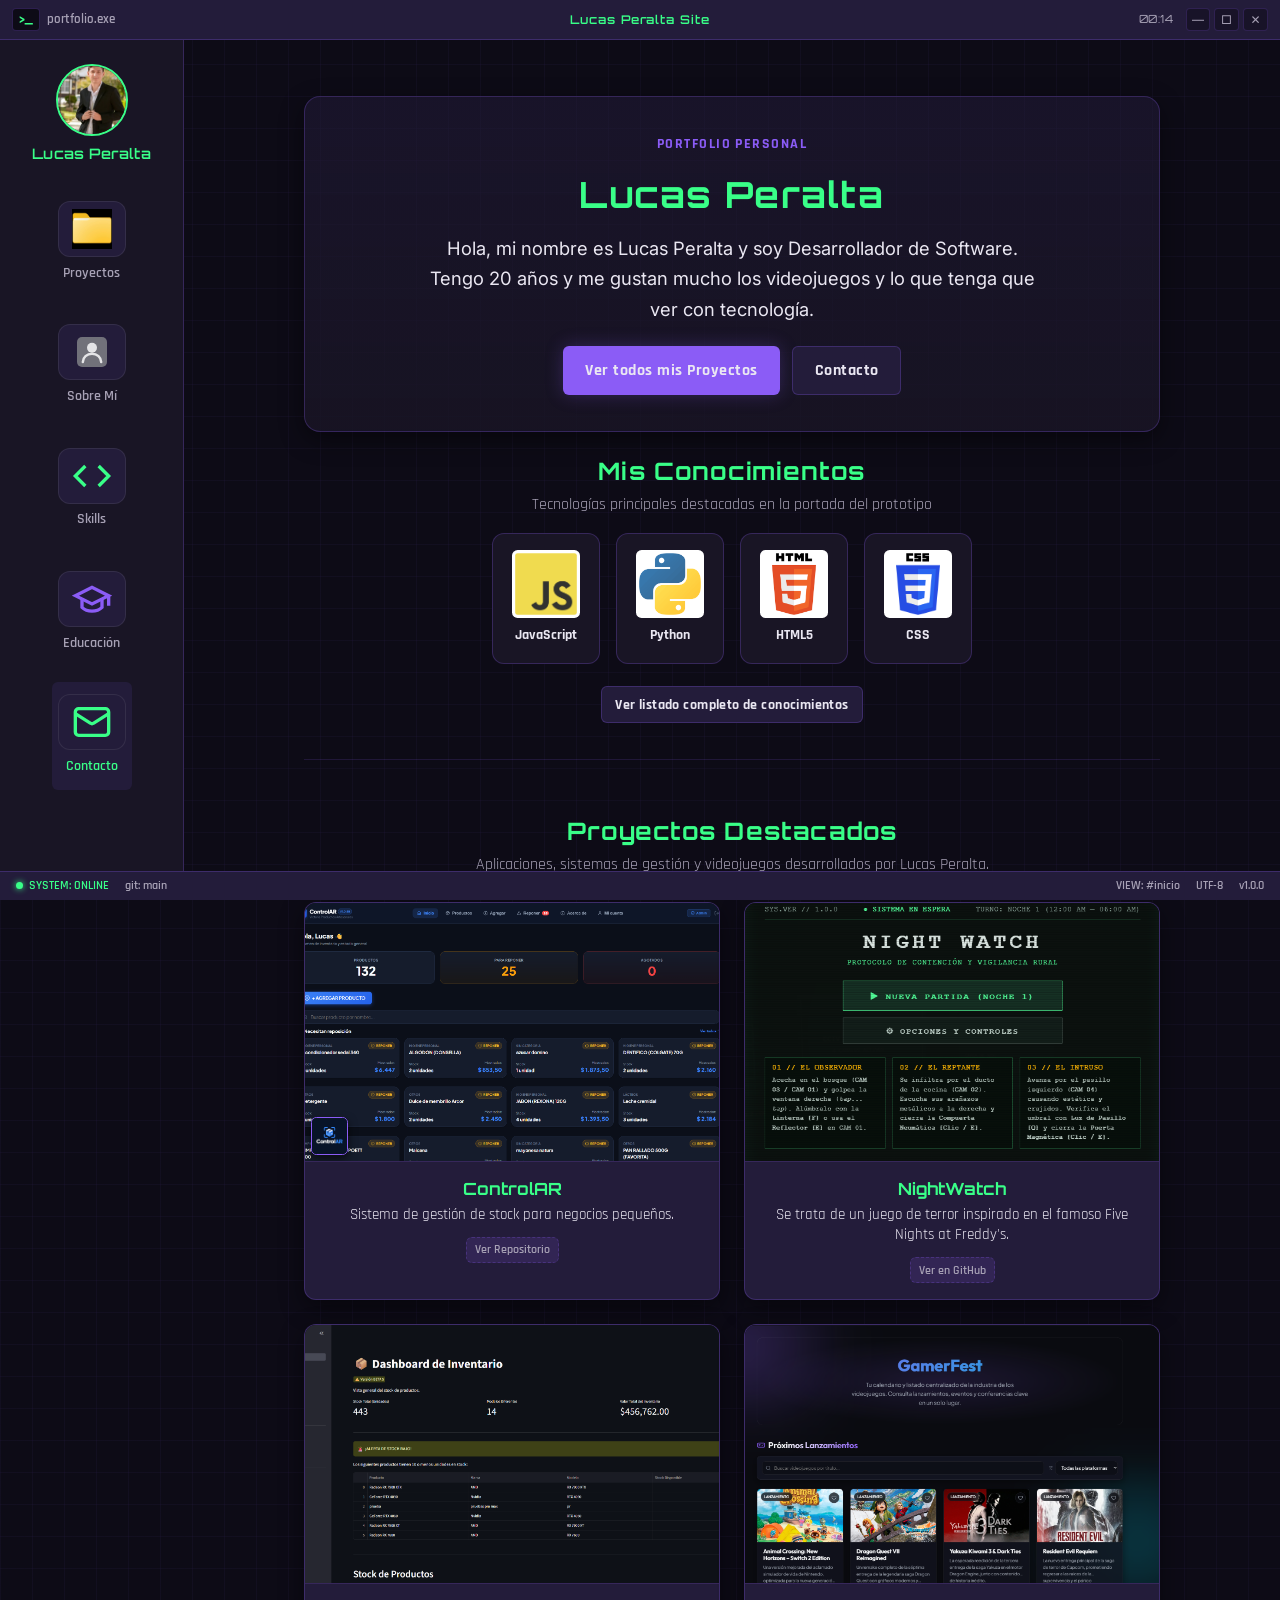
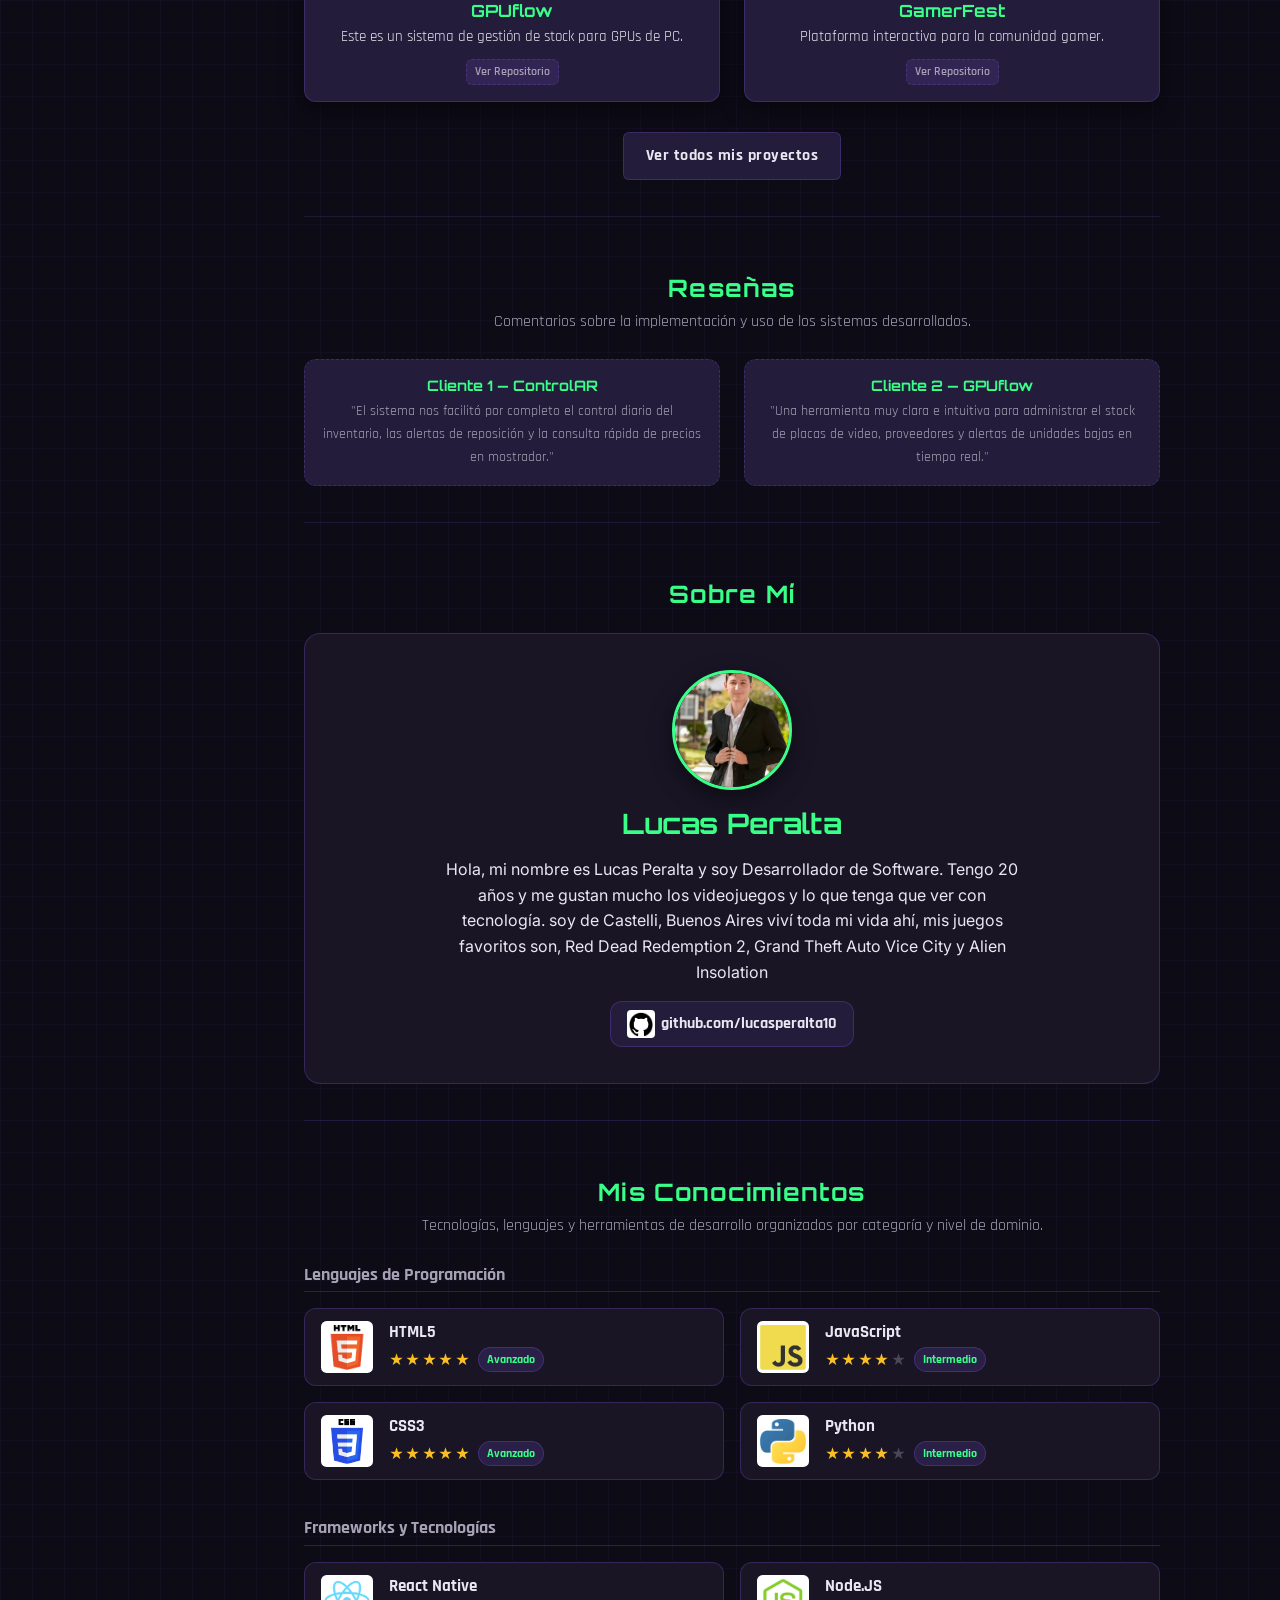
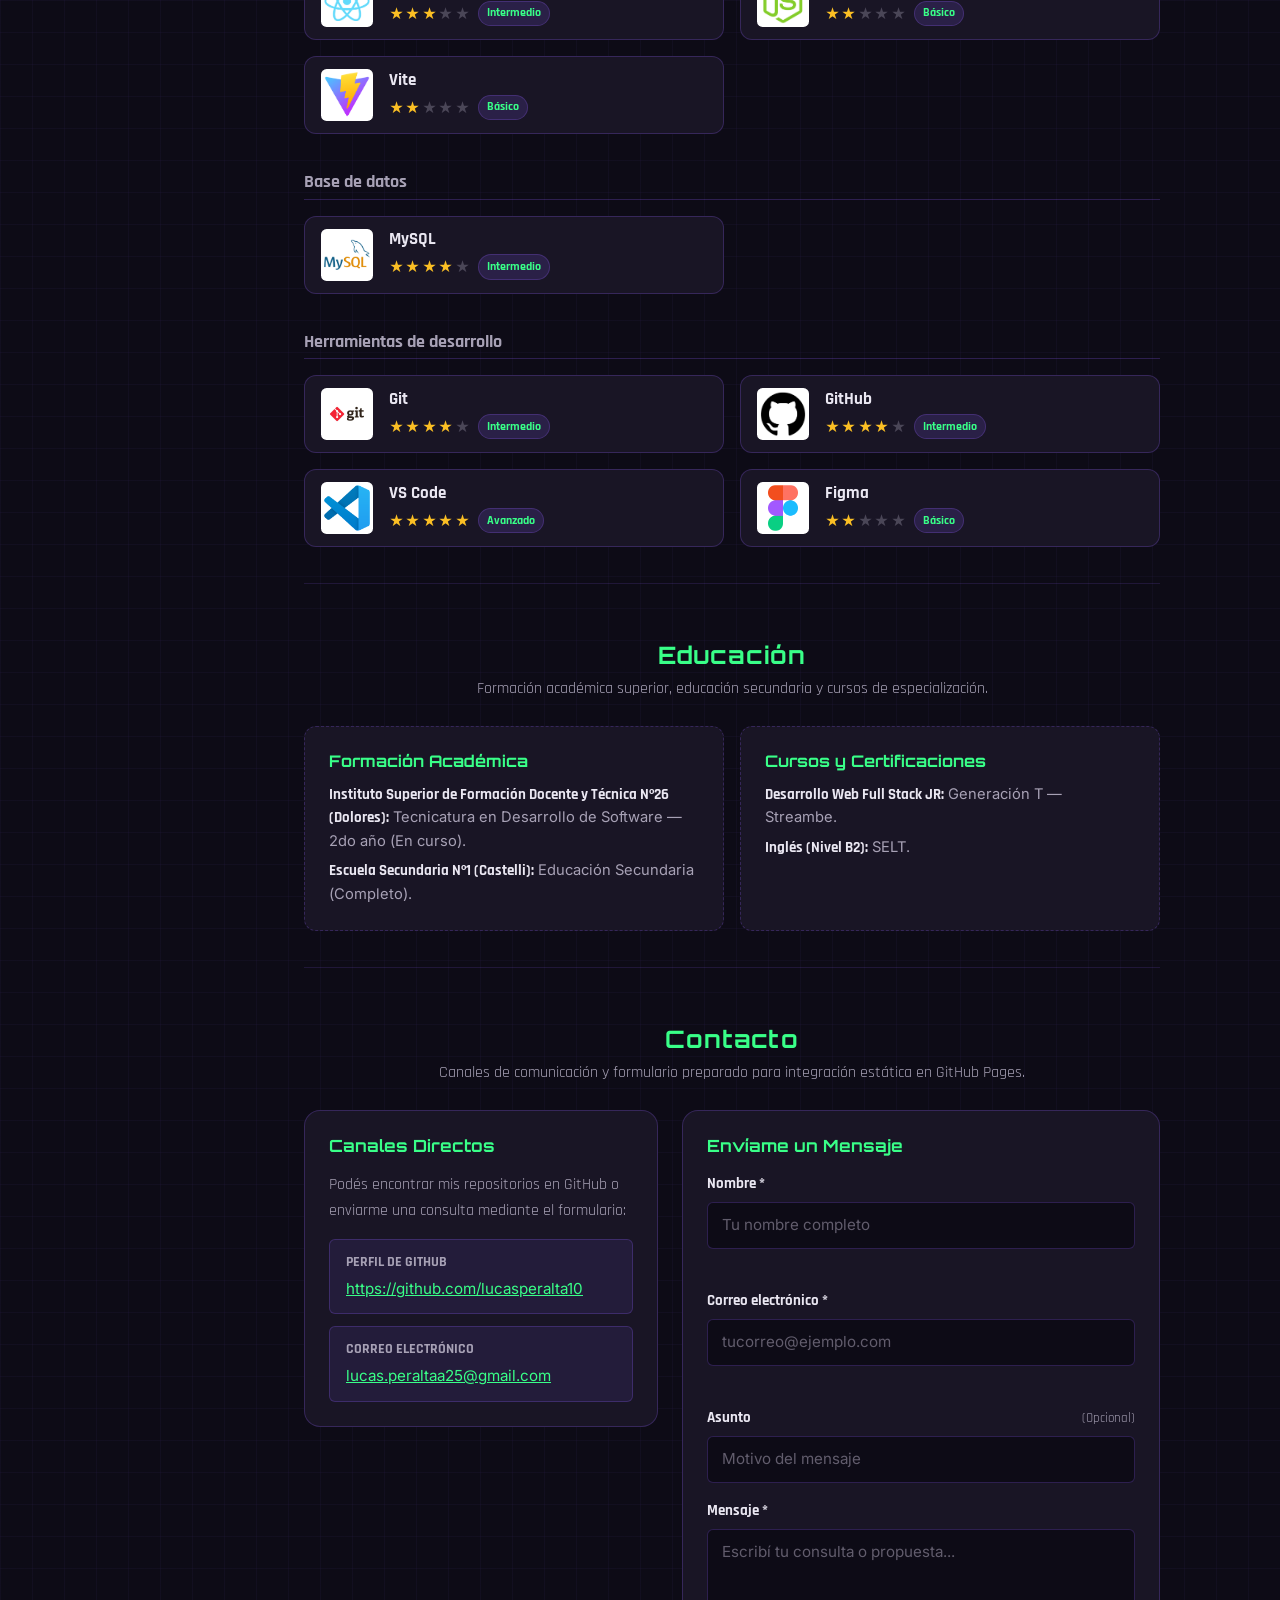
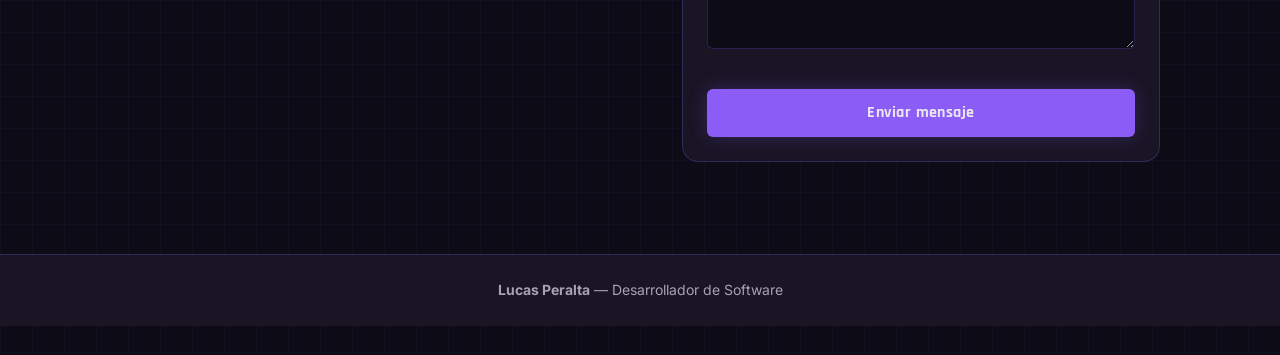
==== commit d5187423: "se modularizó el style.css y está todo más organizado" ====
--- a/index.html
+++ b/index.html
@@ -5,25 +5,18 @@
     <meta charset="UTF-8">
     <meta name="viewport" content="width=device-width, initial-scale=1.0">
     <meta name="description" content="Portfolio personal de Lucas Peralta, Desarrollador de Software.">
-    <title>Lucas Peralta Site — Portfolio Personal</title>
-
-    <!-- Tipografías del Sistema Visual (Orbitron, Rajdhani, Inter) con fallback de sistema -->
+    <title>Lucas Peralta Site</title>
     <link rel="preconnect" href="https://fonts.googleapis.com">
     <link rel="preconnect" href="https://fonts.gstatic.com" crossorigin>
     <link
         href="https://fonts.googleapis.com/css2?family=Inter:wght@400;500;600&family=Orbitron:wght@600;700&family=Rajdhani:wght@600;700&display=swap"
         rel="stylesheet">
-
-    <!-- Hojas de estilo locales -->
     <link rel="stylesheet" href="css/reset.css">
     <link rel="stylesheet" href="css/styles.css">
 </head>
 
 <body>
-    <!-- Enlace de accesibilidad para saltar al contenido principal con teclado -->
     <a href="#contenido-principal" class="skip-link">Saltar al contenido principal</a>
-
-    <!-- Barra superior estilo Ventana de Software ("Lucas Peralta Site") -->
     <header class="window-topbar" role="banner">
         <div class="window-topbar__left">
             <span class="window-topbar__app-icon" aria-hidden="true">&gt;_</span>
@@ -44,24 +37,21 @@
                     <span aria-hidden="true">&#9633;</span>
                 </button>
                 <button type="button" id="btn-win-close" class="window-control-btn window-control-btn--close"
-                    title="Volver al inicio" aria-label="Volver al inicio y restaurar vista">
+                    title="Abrir consola del sistema" aria-label="Cerrar ventana y abrir consola del sistema">
                     <span aria-hidden="true">&#10005;</span>
                 </button>
             </div>
         </div>
     </header>
 
-    <!-- Aviso de ventana minimizada (oculto por defecto) -->
     <div id="minimized-banner" class="minimized-banner" hidden>
         <p>Ventana <strong>Lucas Peralta Site</strong> minimizada en segundo plano.</p>
         <button type="button" id="btn-win-restore" class="btn btn--primary btn--sm">Restaurar ventana</button>
     </div>
 
     <div class="app-layout">
-        <!-- Navegación Lateral (Escritorio) / Superior Compacta (Móvil) -->
         <aside class="sidebar-nav" aria-label="Navegación principal del portfolio">
             <div class="sidebar-nav__inner">
-                <!-- Identidad / Avatar superior como en el sidebar de Figma -->
                 <a href="#inicio" class="sidebar-profile" aria-label="Ir al inicio - Lucas Peralta">
                     <span class="sidebar-profile__avatar">
                         <img src="assets/icons/WhatsApp%20Image%202026-11-20%20at%2013.54.47.jpeg"
@@ -69,8 +59,6 @@
                     </span>
                     <span class="sidebar-profile__name">Lucas Peralta</span>
                 </a>
-
-                <!-- Botón de menú compacto para móvil -->
                 <button type="button" id="nav-toggle" class="nav-toggle" aria-expanded="false" aria-controls="nav-menu">
                     <svg class="nav-toggle__icon" viewBox="0 0 24 24" fill="none" stroke="currentColor" stroke-width="2"
                         aria-hidden="true">
@@ -81,7 +69,6 @@
                     <span>Menú</span>
                 </button>
 
-                <!-- Lista de navegación semántica hacia todas las secciones -->
                 <nav aria-label="Secciones del sitio">
                     <ul id="nav-menu" class="nav-menu">
                         <li class="nav-menu__item">
@@ -95,7 +82,6 @@
                         <li class="nav-menu__item">
                             <a href="#sobre-mi" class="nav-link">
                                 <span class="nav-link__icon-box" aria-hidden="true">
-                                    <!-- Recuadro gris/icono de perfil como en el prototipo de Figma -->
                                     <svg viewBox="0 0 48 48" fill="none">
                                         <rect x="6" y="6" width="36" height="36" rx="6" fill="#71717A" />
                                         <circle cx="24" cy="19" r="6" fill="#E4E4E7" />
@@ -292,6 +278,10 @@
                         </div>
                     </article>
                 </div>
+
+                <div class="section-cta">
+                    <a href="proyectos.html" class="btn btn--outline">Ver todos mis proyectos</a>
+                </div>
             </section>
 
             <!-- ====================================================================
@@ -343,10 +333,9 @@
                     <p class="about-profile__bio">
                         Hola, mi nombre es Lucas Peralta y soy Desarrollador de Software.
                         Tengo 20 años y me gustan mucho los videojuegos y lo que tenga que ver con tecnología.
-                        soy de Castelli, Buenos Aires.
+                        soy de Castelli, Buenos Aires viví toda mi vida ahí, mis juegos favoritos son, Red Dead Redemption 2, Grand Theft Auto Vice City y Alien Insolation
                     </p>
 
-                    <!-- Icono de GitHub centrado como en la vista Sobre Mí de Figma -->
                     <a href="https://github.com/lucasperalta10" target="_blank" rel="noopener noreferrer"
                         class="about-profile__social"
                         aria-label="Visitar perfil de GitHub de Lucas Peralta (se abre en una nueva pestaña)">
@@ -357,7 +346,7 @@
             </section>
 
             <!-- ====================================================================
-           5. SECCIÓN CONOCIMIENTOS (Categorizados con niveles confirmados)
+           5. SECCIÓN CONOCIMIENTOS
            ==================================================================== -->
             <section id="conocimientos" class="section-block" aria-labelledby="titulo-conocimientos">
                 <div class="section-header">
@@ -710,8 +699,33 @@
         </div>
     </div>
 
+    <!-- Consola / Terminal del Sistema -->
+    <div id="system-terminal" class="terminal-overlay" role="dialog" aria-modal="true"
+        aria-labelledby="terminal-title" hidden>
+        <div class="terminal-window">
+            <div class="terminal-window__header">
+                <div class="terminal-window__title-group">
+                    <span class="terminal-window__badge" aria-hidden="true">&gt;_</span>
+                    <span id="terminal-title" class="terminal-window__title">terminal.exe — lucas@portfolio</span>
+                </div>
+                <button type="button" id="btn-terminal-exit" class="btn btn--outline btn--sm">
+                    Volver a portfolio.exe
+                </button>
+            </div>
+            <div id="terminal-body" class="terminal-window__body">
+                <div id="terminal-output" class="terminal-output" aria-live="polite"></div>
+                <form id="terminal-form" class="terminal-input-row" autocomplete="off">
+                    <label for="terminal-input" class="terminal-prompt-label">lucas@portfolio:~$</label>
+                    <input type="text" id="terminal-input" class="terminal-input" spellcheck="false"
+                        aria-label="Ingresar comando en la consola">
+                </form>
+            </div>
+        </div>
+    </div>
+
     <!-- Script principal -->
     <script src="js/main.js"></script>
+    <script src="js/terminal.js"></script>
 </body>
 
 </html>
--- a/css/styles.css
+++ b/css/styles.css
@@ -1,1436 +1,19 @@
 /* ==========================================================================
    Portfolio Personal — Lucas Peralta
-   Hoja de estilos principal (Mobile-First, Variables CSS, Accesibilidad)
+   Hoja de estilos principal modularizada según Atomic Design
    ========================================================================== */
 
-:root {
-  /* Paleta de colores oficial del prototipo y especificación */
-  --color-bg: #0D0B16;
-  --color-surface: #191525;
-  --color-surface-elevated: #231C3A;
-  --color-primary: #8B5CF6;
-  --color-primary-hover: #9F75FF;
-  --color-primary-soft: rgba(139, 92, 246, 0.16);
-  --color-accent: #39FF88;
-  --color-accent-soft: rgba(57, 255, 136, 0.12);
-  --color-text: #EAE7F2;
-  --color-text-muted: #A7A1B5;
-  --color-border: rgba(139, 92, 246, 0.25);
-  --color-border-strong: rgba(57, 255, 136, 0.45);
-  --color-warning: #FBBF24;
-  --color-warning-bg: rgba(251, 191, 36, 0.12);
-  --color-error: #F87171;
-  --color-error-bg: rgba(248, 113, 113, 0.12);
+/* 1. ÁTOMOS (Tokens, Base y Componentes Básicos) */
+@import url('atoms/variables.css');
+@import url('atoms/base.css');
+@import url('atoms/buttons-tags.css');
 
-  /* Tipografías con fallbacks seguros de sistema */
-  --font-heading: 'Orbitron', 'Segoe UI', Roboto, Helvetica, Arial, sans-serif;
-  --font-subheading: 'Rajdhani', 'Segoe UI', Roboto, Helvetica, Arial, sans-serif;
-  --font-body: 'Inter', system-ui, -apple-system, 'Segoe UI', Roboto, sans-serif;
+/* 2. MOLÉCULAS (Unidades funcionales simples) */
+@import url('molecules/cards.css');
 
-  /* Espaciados y layout */
-  --space-xs: 0.375rem;
-  --space-sm: 0.75rem;
-  --space-md: 1rem;
-  --space-lg: 1.5rem;
-  --space-xl: 2.25rem;
-  --space-2xl: 3.5rem;
+/* 3. ORGANISMOS (Secciones complejas y bloques funcionales) */
+@import url('organisms/sections.css');
+@import url('organisms/terminal.css');
 
-  --radius-sm: 0.375rem;
-  --radius-md: 0.75rem;
-  --radius-lg: 1rem;
-  --radius-full: 9999px;
-
-  --topbar-height: 2.5rem;
-  --statusbar-height: 1.85rem;
-  --mobile-nav-height: 4.25rem;
-  --sidebar-width: 11.5rem;
-  --container-max: 72rem;
-
-  --shadow-card: 0 8px 24px rgba(0, 0, 0, 0.45);
-  --shadow-glow: 0 0 18px rgba(139, 92, 246, 0.25);
-  --transition-fast: 180ms ease;
-  --transition-base: 260ms ease;
-}
-
-/* ==========================================================================
-   Base y Utilidades de Accesibilidad
-   ========================================================================== */
-
-body {
-  background-color: var(--color-bg);
-  background-image:
-    linear-gradient(rgba(139, 92, 246, 0.045) 1px, transparent 1px),
-    linear-gradient(90deg, rgba(139, 92, 246, 0.045) 1px, transparent 1px);
-  background-size: 32px 32px;
-  color: var(--color-text);
-  font-family: var(--font-body);
-  overflow-x: hidden;
-}
-
-/* Scrollbar personalizada estilo software oscuro */
-::-webkit-scrollbar {
-  width: 8px;
-  height: 8px;
-}
-
-::-webkit-scrollbar-track {
-  background: var(--color-bg);
-}
-
-::-webkit-scrollbar-thumb {
-  background: var(--color-surface-elevated);
-  border: 1px solid var(--color-border);
-  border-radius: var(--radius-full);
-}
-
-::-webkit-scrollbar-thumb:hover {
-  background: var(--color-primary);
-}
-
-/* Desplazamiento con margen para que los títulos nunca queden ocultos bajo barras fijas */
-section[id] {
-  scroll-margin-top: calc(var(--topbar-height) + var(--mobile-nav-height) + 1rem);
-}
-
-/* Foco visible de alto contraste para navegación por teclado */
-:focus-visible {
-  outline: 2px solid var(--color-accent);
-  outline-offset: 3px;
-}
-
-/* Enlace de salto directo al contenido principal */
-.skip-link {
-  position: absolute;
-  top: -100%;
-  left: var(--space-md);
-  z-index: 1000;
-  padding: var(--space-sm) var(--space-md);
-  background-color: var(--color-primary);
-  color: var(--color-text);
-  font-family: var(--font-subheading);
-  font-weight: 700;
-  border-radius: var(--radius-sm);
-  transition: top var(--transition-fast);
-}
-
-.skip-link:focus {
-  top: var(--space-sm);
-}
-
-.sr-only {
-  position: absolute;
-  width: 1px;
-  height: 1px;
-  padding: 0;
-  margin: -1px;
-  overflow: hidden;
-  clip: rect(0, 0, 0, 0);
-  white-space: nowrap;
-  border: 0;
-}
-
-/* Etiquetas de datos pendientes de validación */
-.pending-badge {
-  display: inline-flex;
-  align-items: center;
-  gap: 0.35rem;
-  padding: 0.15rem 0.55rem;
-  font-family: var(--font-subheading);
-  font-size: 0.78rem;
-  font-weight: 600;
-  letter-spacing: 0.03em;
-  color: var(--color-warning);
-  background-color: var(--color-warning-bg);
-  border: 1px dashed rgba(251, 191, 36, 0.45);
-  border-radius: var(--radius-full);
-}
-
-/* ==========================================================================
-   Barra Superior estilo Ventana de Software ("Lucas Peralta Site")
-   ========================================================================== */
-
-.window-topbar {
-  position: sticky;
-  top: 0;
-  z-index: 100;
-  height: var(--topbar-height);
-  background-color: var(--color-surface-elevated);
-  border-bottom: 1px solid var(--color-border);
-  display: grid;
-  grid-template-columns: 1fr auto 1fr;
-  align-items: center;
-  padding: 0 var(--space-sm);
-  gap: var(--space-xs);
-}
-
-.window-topbar__left {
-  display: flex;
-  align-items: center;
-  gap: 0.4rem;
-  min-width: 0;
-}
-
-.window-topbar__app-icon {
-  font-family: var(--font-heading);
-  font-size: 0.72rem;
-  font-weight: 700;
-  color: var(--color-accent);
-  background-color: var(--color-bg);
-  border: 1px solid var(--color-border);
-  padding: 0.1rem 0.35rem;
-  border-radius: 0.25rem;
-  flex-shrink: 0;
-}
-
-.window-topbar__app-name {
-  display: none;
-  font-family: var(--font-subheading);
-  font-size: 0.8rem;
-  font-weight: 600;
-  color: var(--color-text-muted);
-  white-space: nowrap;
-  overflow: hidden;
-  text-overflow: ellipsis;
-}
-
-@media (min-width: 520px) {
-  .window-topbar__app-name {
-    display: inline;
-  }
-}
-
-.window-topbar__title {
-  font-family: var(--font-heading);
-  font-size: 0.75rem;
-  font-weight: 600;
-  letter-spacing: 0.08em;
-  color: var(--color-accent);
-  text-align: center;
-  white-space: nowrap;
-}
-
-.window-topbar__right {
-  display: flex;
-  align-items: center;
-  justify-content: flex-end;
-  gap: var(--space-sm);
-}
-
-.window-topbar__clock {
-  display: none;
-  font-family: var(--font-heading);
-  font-size: 0.7rem;
-  color: var(--color-text-muted);
-  letter-spacing: 0.05em;
-}
-
-@media (min-width: 640px) {
-  .window-topbar__clock {
-    display: inline;
-  }
-}
-
-.window-controls {
-  display: flex;
-  align-items: center;
-  gap: 0.25rem;
-}
-
-.window-control-btn {
-  width: 1.55rem;
-  height: 1.45rem;
-  display: inline-flex;
-  align-items: center;
-  justify-content: center;
-  border-radius: 0.25rem;
-  font-size: 0.75rem;
-  line-height: 1;
-  color: var(--color-text-muted);
-  background-color: rgba(13, 11, 22, 0.45);
-  border: 1px solid rgba(139, 92, 246, 0.2);
-  transition: background-color var(--transition-fast), color var(--transition-fast), border-color var(--transition-fast);
-}
-
-.window-control-btn:hover {
-  background-color: var(--color-primary-soft);
-  color: var(--color-text);
-  border-color: var(--color-primary);
-}
-
-.window-control-btn--close:hover {
-  background-color: rgba(248, 113, 113, 0.22);
-  color: var(--color-error);
-  border-color: var(--color-error);
-}
-
-/* Estados de ventana minimizada y maximizada */
-.minimized-banner {
-  margin: var(--space-xl) auto;
-  max-width: 28rem;
-  padding: var(--space-lg);
-  background-color: var(--color-surface);
-  border: 1px solid var(--color-border);
-  border-radius: var(--radius-md);
-  text-align: center;
-  display: flex;
-  flex-direction: column;
-  align-items: center;
-  gap: var(--space-md);
-  box-shadow: var(--shadow-card);
-}
-
-.minimized-banner[hidden] {
-  display: none;
-}
-
-body.is-window-minimized .app-layout,
-body.is-window-minimized .site-footer {
-  display: none;
-}
-
-body.is-window-maximized .main-content {
-  max-width: 100%;
-}
-
-/* ==========================================================================
-   Layout General (Mobile-First -> Escritorio con Sidebar Lateral)
-   ========================================================================== */
-
-.app-layout {
-  display: flex;
-  flex-direction: column;
-  min-height: calc(100vh - var(--topbar-height));
-}
-
-/* Barra de navegación / Sidebar del prototipo */
-.sidebar-nav {
-  position: sticky;
-  top: var(--topbar-height);
-  z-index: 90;
-  background-color: var(--color-surface);
-  border-bottom: 1px solid var(--color-border);
-  padding: var(--space-sm) var(--space-md);
-}
-
-.sidebar-nav__inner {
-  display: flex;
-  align-items: center;
-  justify-content: space-between;
-  gap: var(--space-sm);
-  max-width: var(--container-max);
-  margin: 0 auto;
-}
-
-/* Perfil resumido en la barra lateral (Avatar circular + Lucas Peralta) */
-.sidebar-profile {
-  display: flex;
-  align-items: center;
-  gap: var(--space-sm);
-  text-decoration: none;
-}
-
-.sidebar-profile__avatar {
-  width: 2.5rem;
-  height: 2.5rem;
-  border-radius: var(--radius-full);
-  background-color: var(--color-surface-elevated);
-  border: 2px solid var(--color-accent);
-  overflow: hidden;
-  flex-shrink: 0;
-  display: flex;
-  align-items: center;
-  justify-content: center;
-}
-
-.sidebar-profile__avatar img {
-  width: 100%;
-  height: 100%;
-  object-fit: cover;
-  object-position: center 18%;
-}
-
-.sidebar-profile__name {
-  font-family: var(--font-heading);
-  font-size: 0.85rem;
-  font-weight: 600;
-  color: var(--color-accent);
-  letter-spacing: 0.03em;
-}
-
-/* Botón menú móvil accesible */
-.nav-toggle {
-  display: inline-flex;
-  align-items: center;
-  gap: 0.4rem;
-  padding: 0.4rem 0.75rem;
-  background-color: var(--color-surface-elevated);
-  border: 1px solid var(--color-border);
-  border-radius: var(--radius-sm);
-  color: var(--color-text);
-  font-family: var(--font-subheading);
-  font-size: 0.9rem;
-  font-weight: 600;
-  transition: border-color var(--transition-fast), background-color var(--transition-fast);
-}
-
-.nav-toggle:hover {
-  border-color: var(--color-accent);
-}
-
-.nav-toggle__icon {
-  width: 1.15rem;
-  height: 1.15rem;
-}
-
-/* Lista de enlaces de navegación */
-.nav-menu {
-  display: none;
-  flex-direction: column;
-  gap: var(--space-xs);
-  margin-top: var(--space-sm);
-  padding-top: var(--space-sm);
-  border-top: 1px solid var(--color-border);
-}
-
-.nav-menu.is-open {
-  display: flex;
-}
-
-/* En móvil también mostramos una tira rápida compacta debajo o accesible */
-.nav-link {
-  display: flex;
-  align-items: center;
-  gap: var(--space-sm);
-  padding: 0.5rem 0.75rem;
-  border-radius: var(--radius-sm);
-  font-family: var(--font-subheading);
-  font-size: 0.95rem;
-  font-weight: 600;
-  color: var(--color-text-muted);
-  transition: color var(--transition-fast), background-color var(--transition-fast), transform var(--transition-fast);
-}
-
-.nav-link:hover,
-.nav-link.is-active {
-  color: var(--color-accent);
-  background-color: var(--color-surface-elevated);
-}
-
-.nav-link__icon-box {
-  width: 2rem;
-  height: 2rem;
-  border-radius: var(--radius-sm);
-  display: flex;
-  align-items: center;
-  justify-content: center;
-  flex-shrink: 0;
-  background-color: var(--color-surface-elevated);
-  border: 1px solid rgba(255, 255, 255, 0.08);
-}
-
-.nav-link__icon-box svg,
-.nav-link__icon-box img {
-  width: 1.35rem;
-  height: 1.35rem;
-}
-
-/* ==========================================================================
-   Contenido Principal y Secciones
-   ========================================================================== */
-
-.main-content {
-  flex: 1;
-  width: 100%;
-  max-width: 58rem;
-  margin: 0 auto;
-  padding: var(--space-lg) var(--space-md) var(--space-2xl);
-  display: flex;
-  flex-direction: column;
-  gap: var(--space-2xl);
-}
-
-.section-block {
-  display: flex;
-  flex-direction: column;
-  gap: var(--space-lg);
-  padding-bottom: var(--space-xl);
-  border-bottom: 1px solid rgba(139, 92, 246, 0.15);
-}
-
-.section-block:last-of-type {
-  border-bottom: none;
-}
-
-.section-header {
-  display: flex;
-  flex-direction: column;
-  align-items: center;
-  text-align: center;
-  gap: var(--space-xs);
-}
-
-.section-title {
-  font-family: var(--font-heading);
-  font-size: clamp(1.15rem, 3.5vw, 1.5rem);
-  font-weight: 700;
-  color: var(--color-accent);
-  letter-spacing: 0.05em;
-}
-
-.section-subtitle {
-  font-family: var(--font-subheading);
-  font-size: 1rem;
-  color: var(--color-text-muted);
-  max-width: 42rem;
-}
-
-/* ==========================================================================
-   1. Sección Inicio (Hero + Resumen Conocimientos + Proyectos Destacados)
-   ========================================================================== */
-
-.hero-card {
-  background: linear-gradient(180deg, rgba(35, 28, 58, 0.55) 0%, rgba(25, 21, 37, 0.85) 100%);
-  border: 1px solid var(--color-border);
-  border-radius: var(--radius-lg);
-  padding: var(--space-xl) var(--space-lg);
-  text-align: center;
-  display: flex;
-  flex-direction: column;
-  align-items: center;
-  gap: var(--space-md);
-  box-shadow: var(--shadow-card);
-}
-
-.hero-card__eyebrow {
-  font-family: var(--font-subheading);
-  font-size: 0.9rem;
-  font-weight: 700;
-  text-transform: uppercase;
-  letter-spacing: 0.1em;
-  color: var(--color-primary);
-}
-
-.hero-card__title {
-  font-family: var(--font-heading);
-  font-size: clamp(1.5rem, 5vw, 2.25rem);
-  color: var(--color-accent);
-  letter-spacing: 0.04em;
-}
-
-.hero-card__lead {
-  font-size: clamp(1rem, 2.5vw, 1.15rem);
-  color: var(--color-text);
-  max-width: 38rem;
-  line-height: 1.65;
-}
-
-.hero-card__actions {
-  display: flex;
-  flex-wrap: wrap;
-  align-items: center;
-  justify-content: center;
-  gap: var(--space-sm);
-  margin-top: var(--space-xs);
-}
-
-/* Botones del Sistema Visual */
-.btn {
-  display: inline-flex;
-  align-items: center;
-  justify-content: center;
-  gap: 0.5rem;
-  padding: 0.65rem 1.35rem;
-  border-radius: var(--radius-sm);
-  font-family: var(--font-subheading);
-  font-size: 1rem;
-  font-weight: 700;
-  letter-spacing: 0.03em;
-  transition: transform var(--transition-fast), background-color var(--transition-fast), border-color var(--transition-fast), box-shadow var(--transition-fast);
-}
-
-.btn:hover {
-  transform: translateY(-2px);
-}
-
-.btn:active {
-  transform: translateY(0);
-}
-
-.btn--primary {
-  background-color: var(--color-primary);
-  color: var(--color-text);
-  border: 1px solid transparent;
-  box-shadow: var(--shadow-glow);
-}
-
-.btn--primary:hover {
-  background-color: var(--color-primary-hover);
-}
-
-.btn--outline {
-  background-color: var(--color-surface-elevated);
-  color: var(--color-text);
-  border: 1px solid var(--color-border);
-}
-
-.btn--outline:hover {
-  border-color: var(--color-accent);
-  color: var(--color-accent);
-}
-
-.btn--sm {
-  padding: 0.4rem 0.85rem;
-  font-size: 0.875rem;
-}
-
-/* Iconos grandes de "Mis Conocimientos" en la vista de Inicio */
-.quick-skills {
-  display: flex;
-  flex-direction: column;
-  align-items: center;
-  gap: var(--space-md);
-}
-
-.quick-skills__grid {
-  display: grid;
-  grid-template-columns: repeat(2, minmax(5.5rem, 7rem));
-  gap: var(--space-md);
-  justify-content: center;
-}
-
-@media (min-width: 480px) {
-  .quick-skills__grid {
-    grid-template-columns: repeat(4, minmax(5.5rem, 6.75rem));
-  }
-}
-
-.quick-skill-tile {
-  background-color: var(--color-surface);
-  border: 1px solid var(--color-border);
-  border-radius: var(--radius-md);
-  padding: var(--space-md);
-  display: flex;
-  flex-direction: column;
-  align-items: center;
-  gap: var(--space-xs);
-  transition: transform var(--transition-fast), border-color var(--transition-fast);
-}
-
-.quick-skill-tile:hover {
-  transform: translateY(-3px);
-  border-color: var(--color-accent);
-}
-
-.quick-skill-tile__icon {
-  width: 4.25rem;
-  height: 4.25rem;
-  object-fit: contain;
-  background-color: #FFFFFF;
-  border-radius: 0.35rem;
-  padding: 0.2rem;
-}
-
-.quick-skill-tile__name {
-  font-family: var(--font-subheading);
-  font-size: 0.9rem;
-  font-weight: 700;
-  color: var(--color-text);
-}
-
-/* ==========================================================================
-   2. Proyectos (Grilla 2 columnas en móvil según prototipo y especificación)
-   ========================================================================== */
-
-.projects-grid {
-  display: grid;
-  /* La especificación indica: "La vista móvil de Proyectos usa una grilla de dos columnas" */
-  grid-template-columns: repeat(2, minmax(0, 1fr));
-  gap: var(--space-sm);
-}
-
-/* En pantallas muy estrechas (<330px) pasa a 1 columna para evitar desbordamiento horizontal */
-@media (max-width: 329px) {
-  .projects-grid {
-    grid-template-columns: 1fr;
-  }
-}
-
-@media (min-width: 640px) {
-  .projects-grid {
-    gap: var(--space-lg);
-  }
-}
-
-.project-card {
-  background-color: var(--color-surface-elevated);
-  border: 1px solid var(--color-border);
-  border-radius: var(--radius-md);
-  overflow: hidden;
-  display: flex;
-  flex-direction: column;
-  box-shadow: var(--shadow-card);
-  transition: transform var(--transition-base), border-color var(--transition-base);
-}
-
-.project-card:hover {
-  transform: translateY(-3px);
-  border-color: var(--color-primary);
-}
-
-.project-card__media {
-  position: relative;
-  aspect-ratio: 16 / 10;
-  background-color: var(--color-surface);
-  border-bottom: 1px solid var(--color-border);
-  overflow: hidden;
-}
-
-.project-card__media img {
-  width: 100%;
-  height: 100%;
-  object-fit: cover;
-}
-
-.project-card__media--placeholder {
-  background: linear-gradient(135deg, #2b2347 0%, #191525 100%);
-  display: flex;
-  flex-direction: column;
-  align-items: center;
-  justify-content: center;
-  padding: var(--space-sm);
-  text-align: center;
-}
-
-.project-card__placeholder-label {
-  font-family: var(--font-subheading);
-  font-size: 0.78rem;
-  font-weight: 600;
-  color: var(--color-text-muted);
-  background-color: rgba(13, 11, 22, 0.75);
-  padding: 0.2rem 0.5rem;
-  border-radius: var(--radius-sm);
-  border: 1px dashed var(--color-border);
-}
-
-/* Pequeño recuadro inferior izquierdo visto en las tarjetas del prototipo de Figma (Logo del proyecto o insignia) */
-.project-card__badge-box {
-  position: absolute;
-  bottom: 0.35rem;
-  left: 0.35rem;
-  background-color: rgba(13, 11, 22, 0.85);
-  border: 1px solid var(--color-border);
-  color: var(--color-text-muted);
-  font-family: var(--font-subheading);
-  font-size: 0.7rem;
-  font-weight: 600;
-  padding: 0.1rem 0.4rem;
-  border-radius: 0.25rem;
-}
-
-.project-card__logo-badge {
-  position: absolute;
-  bottom: 0.35rem;
-  left: 0.35rem;
-  width: 2.35rem;
-  height: 2.35rem;
-  border-radius: 0.35rem;
-  border: 1px solid var(--color-primary);
-  overflow: hidden;
-  background-color: #091326;
-  box-shadow: 0 4px 10px rgba(0, 0, 0, 0.6);
-}
-
-.project-card__logo-badge img {
-  width: 100%;
-  height: 100%;
-  object-fit: cover;
-}
-
-.project-card__body {
-  padding: var(--space-sm);
-  display: flex;
-  flex-direction: column;
-  flex: 1;
-  gap: 0.4rem;
-}
-
-@media (min-width: 640px) {
-  .project-card__body {
-    padding: var(--space-md);
-    gap: var(--space-xs);
-  }
-}
-
-.project-card__title {
-  font-family: var(--font-heading);
-  font-size: clamp(0.85rem, 2.2vw, 1.05rem);
-  font-weight: 700;
-  color: var(--color-accent);
-  text-align: center;
-}
-
-.project-card__desc {
-  font-family: var(--font-subheading);
-  font-size: clamp(0.8rem, 2vw, 0.95rem);
-  color: var(--color-text);
-  text-align: center;
-  line-height: 1.35;
-}
-
-.project-card__meta {
-  margin-top: auto;
-  padding-top: var(--space-xs);
-  border-top: 1px dashed rgba(167, 161, 181, 0.2);
-  font-size: 0.78rem;
-  color: var(--color-text-muted);
-  display: flex;
-  flex-direction: column;
-  gap: 0.25rem;
-}
-
-.project-card__meta strong {
-  color: var(--color-text);
-  font-family: var(--font-subheading);
-}
-
-.project-card__links {
-  display: flex;
-  flex-wrap: wrap;
-  justify-content: center;
-  gap: 0.4rem;
-  margin-top: 0.35rem;
-}
-
-.project-link-tag {
-  font-family: var(--font-subheading);
-  font-size: 0.75rem;
-  font-weight: 600;
-  padding: 0.15rem 0.5rem;
-  border-radius: var(--radius-sm);
-  background-color: rgba(139, 92, 246, 0.14);
-  color: var(--color-text-muted);
-  border: 1px dashed var(--color-border);
-}
-
-.section-cta {
-  display: flex;
-  justify-content: center;
-  margin-top: var(--space-xs);
-}
-
-/* ==========================================================================
-   3. Reseñas (Estado Pendiente de Testimonios Reales Aprobados)
-   ========================================================================== */
-
-.reviews-grid {
-  display: grid;
-  grid-template-columns: repeat(2, minmax(0, 1fr));
-  gap: var(--space-sm);
-}
-
-@media (max-width: 359px) {
-  .reviews-grid {
-    grid-template-columns: 1fr;
-  }
-}
-
-@media (min-width: 640px) {
-  .reviews-grid {
-    gap: var(--space-lg);
-  }
-}
-
-.review-card {
-  background-color: var(--color-surface-elevated);
-  border: 1px dashed var(--color-border);
-  border-radius: var(--radius-md);
-  padding: var(--space-md);
-  text-align: center;
-  display: flex;
-  flex-direction: column;
-  align-items: center;
-  gap: var(--space-xs);
-}
-
-.review-card__client {
-  font-family: var(--font-heading);
-  font-size: 0.9rem;
-  color: var(--color-accent);
-}
-
-.review-card__text {
-  font-family: var(--font-subheading);
-  font-size: 0.9rem;
-  color: var(--color-text-muted);
-}
-
-/* ==========================================================================
-   4. Sobre Mí y Conocimientos Categorizados
-   ========================================================================== */
-
-.about-profile {
-  background-color: var(--color-surface);
-  border: 1px solid var(--color-border);
-  border-radius: var(--radius-lg);
-  padding: var(--space-xl) var(--space-lg);
-  display: flex;
-  flex-direction: column;
-  align-items: center;
-  text-align: center;
-  gap: var(--space-md);
-}
-
-.about-profile__avatar-wrap {
-  width: 7.5rem;
-  height: 7.5rem;
-  border-radius: var(--radius-full);
-  border: 3px solid var(--color-accent);
-  overflow: hidden;
-  background-color: var(--color-surface-elevated);
-  box-shadow: var(--shadow-card);
-}
-
-.about-profile__avatar-wrap img {
-  width: 100%;
-  height: 100%;
-  object-fit: cover;
-  object-position: center 18%;
-}
-
-.about-profile__social img {
-  width: 1.75rem;
-  height: 1.75rem;
-  background-color: #FFFFFF;
-  border-radius: 0.25rem;
-  padding: 0.1rem;
-}
-
-.about-profile__name {
-  font-family: var(--font-heading);
-  font-size: clamp(1.35rem, 4vw, 1.75rem);
-  color: var(--color-accent);
-}
-
-.about-profile__bio {
-  max-width: 36rem;
-  font-size: 1rem;
-  color: var(--color-text);
-}
-
-.about-profile__social {
-  display: inline-flex;
-  align-items: center;
-  gap: var(--space-xs);
-  padding: 0.5rem 1rem;
-  background-color: var(--color-surface-elevated);
-  border: 1px solid var(--color-border);
-  border-radius: var(--radius-md);
-  font-family: var(--font-subheading);
-  font-weight: 700;
-  color: var(--color-text);
-  transition: border-color var(--transition-fast), transform var(--transition-fast);
-}
-
-.about-profile__social:hover {
-  border-color: var(--color-accent);
-  transform: translateY(-2px);
-}
-
-.about-profile__social img {
-  width: 1.75rem;
-  height: 1.75rem;
-}
-
-/* Categorías de Conocimientos (Lenguajes, Frameworks, Base de datos, Herramientas) */
-.skills-categories {
-  display: flex;
-  flex-direction: column;
-  gap: var(--space-xl);
-}
-
-.skill-category {
-  display: flex;
-  flex-direction: column;
-  gap: var(--space-md);
-}
-
-.skill-category__title {
-  font-family: var(--font-subheading);
-  font-size: 1.15rem;
-  font-weight: 700;
-  color: var(--color-text-muted);
-  border-bottom: 1px solid var(--color-border);
-  padding-bottom: 0.35rem;
-}
-
-/* En móvil usa tarjetas de conocimientos apiladas o en grilla adaptable; en escritorio 2 columnas */
-.skill-cards-grid {
-  display: grid;
-  grid-template-columns: 1fr;
-  gap: var(--space-sm);
-}
-
-@media (min-width: 520px) {
-  .skill-cards-grid {
-    grid-template-columns: repeat(2, minmax(0, 1fr));
-    gap: var(--space-md);
-  }
-}
-
-.skill-card {
-  background-color: var(--color-surface);
-  border: 1px solid var(--color-border);
-  border-radius: var(--radius-md);
-  padding: var(--space-sm) var(--space-md);
-  display: flex;
-  align-items: center;
-  gap: var(--space-md);
-  transition: border-color var(--transition-fast), transform var(--transition-fast);
-}
-
-.skill-card:hover {
-  border-color: var(--color-primary);
-  transform: translateY(-2px);
-}
-
-.skill-card__icon {
-  width: 3.25rem;
-  height: 3.25rem;
-  object-fit: contain;
-  flex-shrink: 0;
-  background-color: #FFFFFF;
-  border-radius: 0.35rem;
-  padding: 0.2rem;
-}
-
-.skill-card__info {
-  display: flex;
-  flex-direction: column;
-  gap: 0.25rem;
-  min-width: 0;
-}
-
-.skill-card__name {
-  font-family: var(--font-subheading);
-  font-size: 1.05rem;
-  font-weight: 700;
-  color: var(--color-text);
-}
-
-/* Nivel de dominio confirmado y representación visual con estrellas del prototipo */
-.skill-card__level {
-  display: flex;
-  flex-wrap: wrap;
-  align-items: center;
-  gap: 0.45rem;
-}
-
-.skill-card__stars {
-  color: #FBBF24;
-  font-size: 0.9rem;
-  letter-spacing: 0.1em;
-}
-
-.skill-card__stars-empty {
-  color: var(--color-text-muted);
-  opacity: 0.35;
-}
-
-.skill-card__status {
-  font-family: var(--font-subheading);
-  font-size: 0.78rem;
-  font-weight: 700;
-  padding: 0.1rem 0.5rem;
-  border-radius: var(--radius-full);
-  background-color: var(--color-primary-soft);
-  color: var(--color-accent);
-  border: 1px solid var(--color-border);
-}
-
-/* ==========================================================================
-   5. Educación (Sección Pendiente Coherente con el Sistema Visual)
-   ========================================================================== */
-
-.education-grid {
-  display: grid;
-  grid-template-columns: 1fr;
-  gap: var(--space-md);
-}
-
-@media (min-width: 640px) {
-  .education-grid {
-    grid-template-columns: repeat(2, minmax(0, 1fr));
-  }
-}
-
-.education-card {
-  background-color: var(--color-surface);
-  border: 1px dashed var(--color-border);
-  border-radius: var(--radius-md);
-  padding: var(--space-lg);
-  display: flex;
-  flex-direction: column;
-  gap: var(--space-sm);
-}
-
-.education-card__title {
-  font-family: var(--font-heading);
-  font-size: 1rem;
-  color: var(--color-accent);
-}
-
-.education-card__list {
-  display: flex;
-  flex-direction: column;
-  gap: var(--space-xs);
-  font-size: 0.92rem;
-  color: var(--color-text-muted);
-}
-
-.education-card__list strong {
-  color: var(--color-text);
-  font-family: var(--font-subheading);
-}
-
-/* ==========================================================================
-   6. Contacto y Formulario Accesible
-   ========================================================================== */
-
-.contact-layout {
-  display: grid;
-  grid-template-columns: 1fr;
-  gap: var(--space-lg);
-}
-
-@media (min-width: 768px) {
-  .contact-layout {
-    grid-template-columns: 1fr 1.35fr;
-    align-items: start;
-  }
-}
-
-.contact-info-card,
-.contact-form-card {
-  background-color: var(--color-surface);
-  border: 1px solid var(--color-border);
-  border-radius: var(--radius-lg);
-  padding: var(--space-lg);
-  display: flex;
-  flex-direction: column;
-  gap: var(--space-md);
-}
-
-.contact-info-card__title {
-  font-family: var(--font-heading);
-  font-size: 1.05rem;
-  color: var(--color-accent);
-}
-
-.contact-channels {
-  display: flex;
-  flex-direction: column;
-  gap: var(--space-sm);
-}
-
-.contact-channel-item {
-  background-color: var(--color-surface-elevated);
-  border: 1px solid var(--color-border);
-  border-radius: var(--radius-sm);
-  padding: var(--space-sm) var(--space-md);
-  display: flex;
-  flex-direction: column;
-  gap: 0.2rem;
-}
-
-.contact-channel-item__label {
-  font-family: var(--font-subheading);
-  font-size: 0.85rem;
-  font-weight: 700;
-  color: var(--color-text-muted);
-  text-transform: uppercase;
-}
-
-.contact-channel-item__value {
-  font-size: 0.95rem;
-  color: var(--color-text);
-  word-break: break-word;
-}
-
-/* Formulario */
-.contact-form {
-  display: flex;
-  flex-direction: column;
-  gap: var(--space-md);
-}
-
-.form-group {
-  display: flex;
-  flex-direction: column;
-  gap: 0.35rem;
-}
-
-.form-label {
-  font-family: var(--font-subheading);
-  font-size: 0.95rem;
-  font-weight: 700;
-  color: var(--color-text);
-  display: flex;
-  align-items: center;
-  justify-content: space-between;
-}
-
-.form-label__optional {
-  font-size: 0.8rem;
-  font-weight: 400;
-  color: var(--color-text-muted);
-}
-
-.form-control {
-  width: 100%;
-  padding: 0.65rem 0.85rem;
-  background-color: var(--color-bg);
-  border: 1px solid var(--color-border);
-  border-radius: var(--radius-sm);
-  color: var(--color-text);
-  font-size: 0.95rem;
-  transition: border-color var(--transition-fast), box-shadow var(--transition-fast);
-}
-
-.form-control::placeholder {
-  color: rgba(167, 161, 181, 0.55);
-}
-
-.form-control:hover {
-  border-color: var(--color-primary);
-}
-
-.form-control:focus {
-  border-color: var(--color-accent);
-  box-shadow: 0 0 0 3px var(--color-accent-soft);
-  outline: none;
-}
-
-.form-control[aria-invalid="true"] {
-  border-color: var(--color-error);
-}
-
-textarea.form-control {
-  min-height: 7.5rem;
-  resize: vertical;
-}
-
-.form-error {
-  font-size: 0.82rem;
-  color: var(--color-error);
-  min-height: 1.15rem;
-}
-
-.form-status {
-  padding: var(--space-sm) var(--space-md);
-  border-radius: var(--radius-sm);
-  font-size: 0.9rem;
-  display: none;
-}
-
-.form-status.is-visible {
-  display: block;
-}
-
-.form-status--info {
-  background-color: var(--color-warning-bg);
-  border: 1px solid rgba(251, 191, 36, 0.5);
-  color: var(--color-text);
-}
-
-.form-status--error {
-  background-color: var(--color-error-bg);
-  border: 1px solid var(--color-error);
-  color: var(--color-text);
-}
-
-/* ==========================================================================
-   Pie de Página
-   ========================================================================== */
-
-.site-footer {
-  background-color: var(--color-surface);
-  border-top: 1px solid var(--color-border);
-  padding: var(--space-lg) var(--space-md);
-  text-align: center;
-  font-size: 0.875rem;
-  color: var(--color-text-muted);
-}
-
-.site-footer__inner {
-  max-width: var(--container-max);
-  margin: 0 auto;
-  display: flex;
-  flex-direction: column;
-  align-items: center;
-  gap: var(--space-xs);
-}
-
-/* ==========================================================================
-   Barra de Estado Inferior estilo Software / IDE
-   ========================================================================== */
-
-.status-bar {
-  position: sticky;
-  bottom: 0;
-  z-index: 95;
-  height: var(--statusbar-height);
-  background-color: var(--color-surface-elevated);
-  border-top: 1px solid var(--color-border);
-  padding: 0 var(--space-md);
-  display: flex;
-  align-items: center;
-  justify-content: space-between;
-  gap: var(--space-sm);
-  font-family: var(--font-subheading);
-  font-size: 0.78rem;
-  font-weight: 600;
-  color: var(--color-text-muted);
-}
-
-.status-bar__left,
-.status-bar__right {
-  display: flex;
-  align-items: center;
-  gap: var(--space-md);
-}
-
-.status-bar__item {
-  display: inline-flex;
-  align-items: center;
-  gap: 0.35rem;
-  white-space: nowrap;
-}
-
-.status-bar__item--online {
-  color: var(--color-accent);
-}
-
-.status-dot {
-  width: 0.45rem;
-  height: 0.45rem;
-  border-radius: var(--radius-full);
-  background-color: var(--color-accent);
-  box-shadow: 0 0 6px var(--color-accent);
-}
-
-.status-bar__hide-xs {
-  display: none;
-}
-
-@media (min-width: 480px) {
-  .status-bar__hide-xs {
-    display: inline-flex;
-  }
-}
-
-/* ==========================================================================
-   Animaciones discretas de aparición
-   ========================================================================== */
-
-.reveal-item {
-  opacity: 1;
-  transform: translateY(0);
-  transition: opacity 320ms ease-out, transform 320ms ease-out;
-}
-
-.js-enabled .reveal-item.is-hidden {
-  opacity: 0;
-  transform: translateY(14px);
-}
-
-/* ==========================================================================
-   Vista Escritorio (>= 960px): Sidebar Fija a la Izquierda como en Figma
-   ========================================================================== */
-
-@media (min-width: 960px) {
-  section[id] {
-    scroll-margin-top: calc(var(--topbar-height) + 1.5rem);
-  }
-
-  .app-layout {
-    flex-direction: row;
-    align-items: stretch;
-  }
-
-  .sidebar-nav {
-    width: var(--sidebar-width);
-    flex-shrink: 0;
-    border-bottom: none;
-    border-right: 1px solid var(--color-border);
-    height: calc(100vh - var(--topbar-height));
-    position: sticky;
-    top: var(--topbar-height);
-    padding: var(--space-lg) var(--space-sm);
-    overflow-y: auto;
-  }
-
-  .sidebar-nav__inner {
-    flex-direction: column;
-    align-items: center;
-    gap: var(--space-lg);
-  }
-
-  .sidebar-profile {
-    flex-direction: column;
-    text-align: center;
-    gap: var(--space-xs);
-  }
-
-  .sidebar-profile__avatar {
-    width: 4.5rem;
-    height: 4.5rem;
-  }
-
-  .sidebar-profile__name {
-    font-size: 0.9rem;
-  }
-
-  .nav-toggle {
-    display: none;
-  }
-
-  .nav-menu {
-    display: flex !important;
-    flex-direction: column;
-    align-items: center;
-    width: 100%;
-    margin-top: 0;
-    padding-top: 0;
-    border-top: none;
-    gap: var(--space-md);
-  }
-
-  .nav-menu__item {
-    width: 100%;
-  }
-
-  .nav-link {
-    flex-direction: column;
-    justify-content: center;
-    text-align: center;
-    padding: var(--space-sm) var(--space-xs);
-    gap: 0.35rem;
-    font-size: 0.85rem;
-  }
-
-  .nav-link__icon-box {
-    width: 4.25rem;
-    height: 3.5rem;
-    border-radius: var(--radius-md);
-  }
-
-  .nav-link__icon-box svg,
-  .nav-link__icon-box img {
-    width: 2.5rem;
-    height: 2.5rem;
-  }
-
-  .main-content {
-    padding: var(--space-2xl) var(--space-xl);
-  }
-}
+/* 4. PLANTILLAS Y PÁGINAS (Layout general y responsive de escritorio) */
+@import url('templates/layout.css');
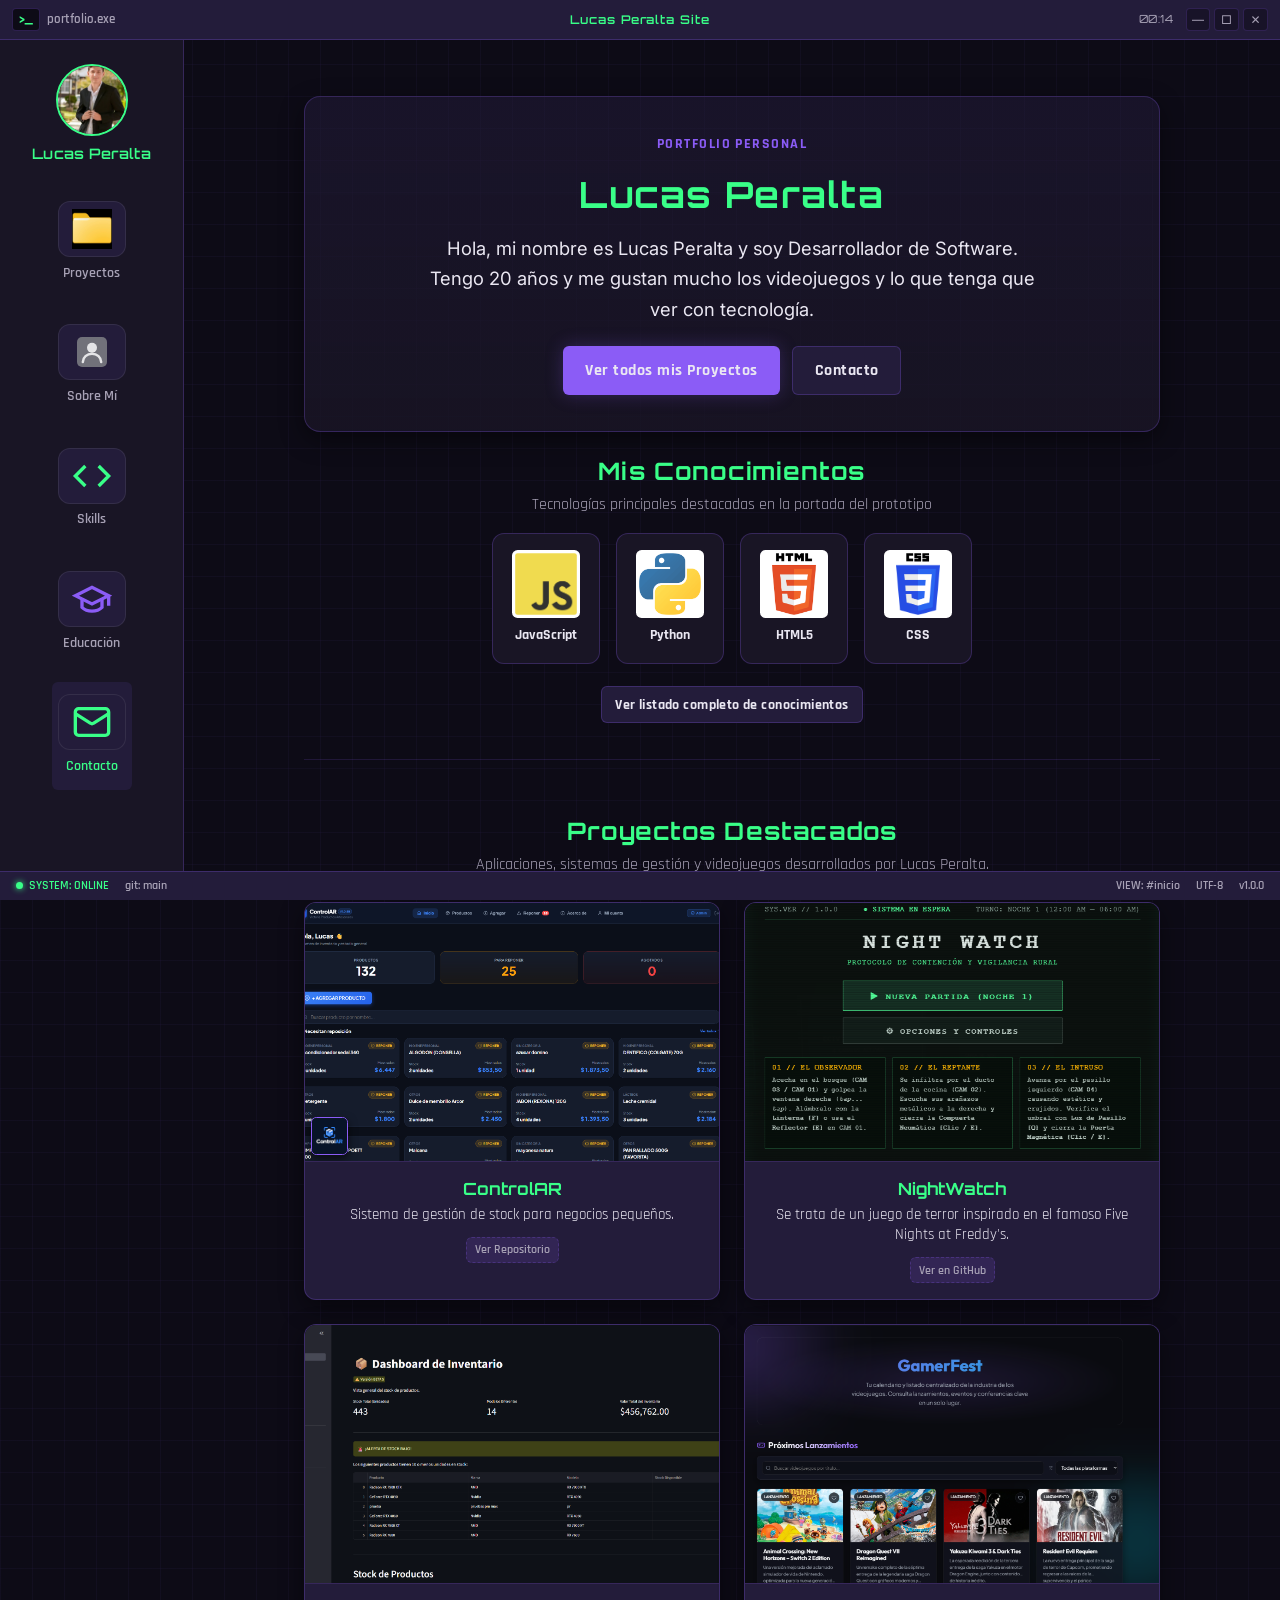
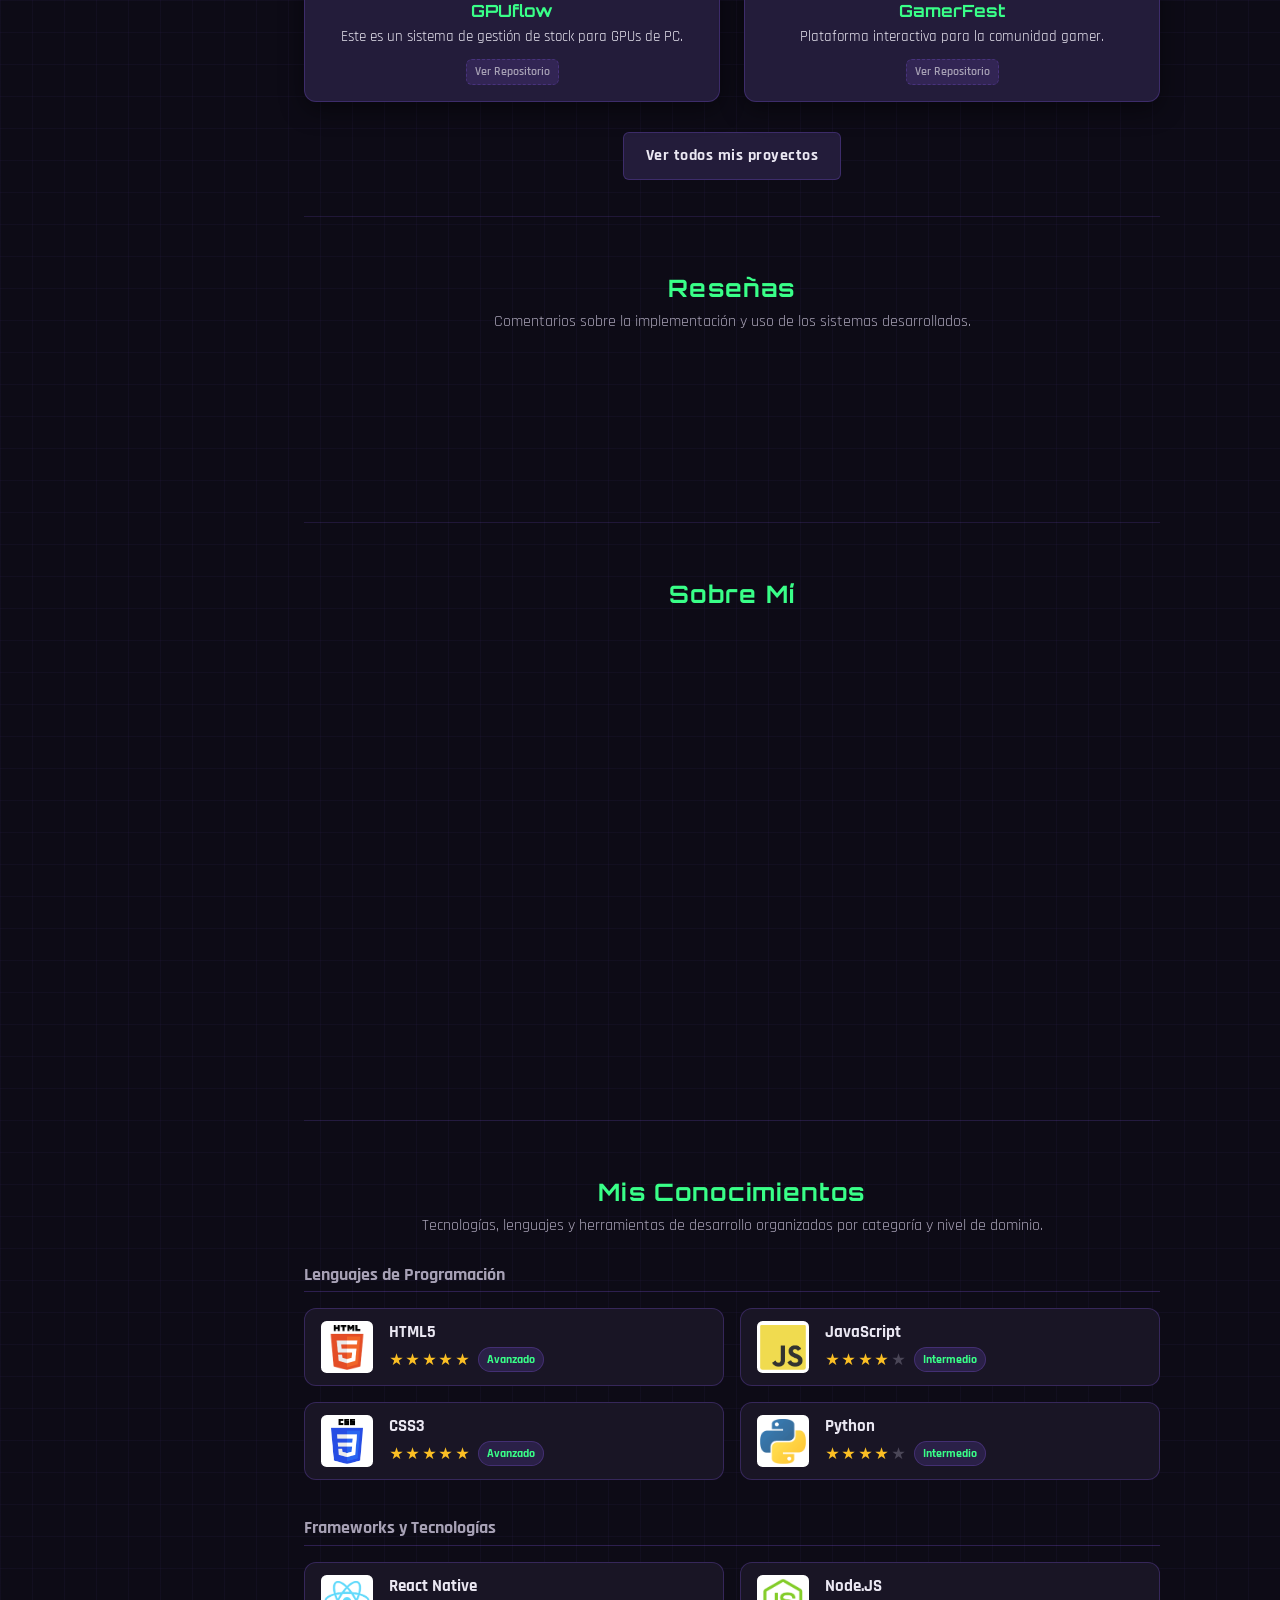
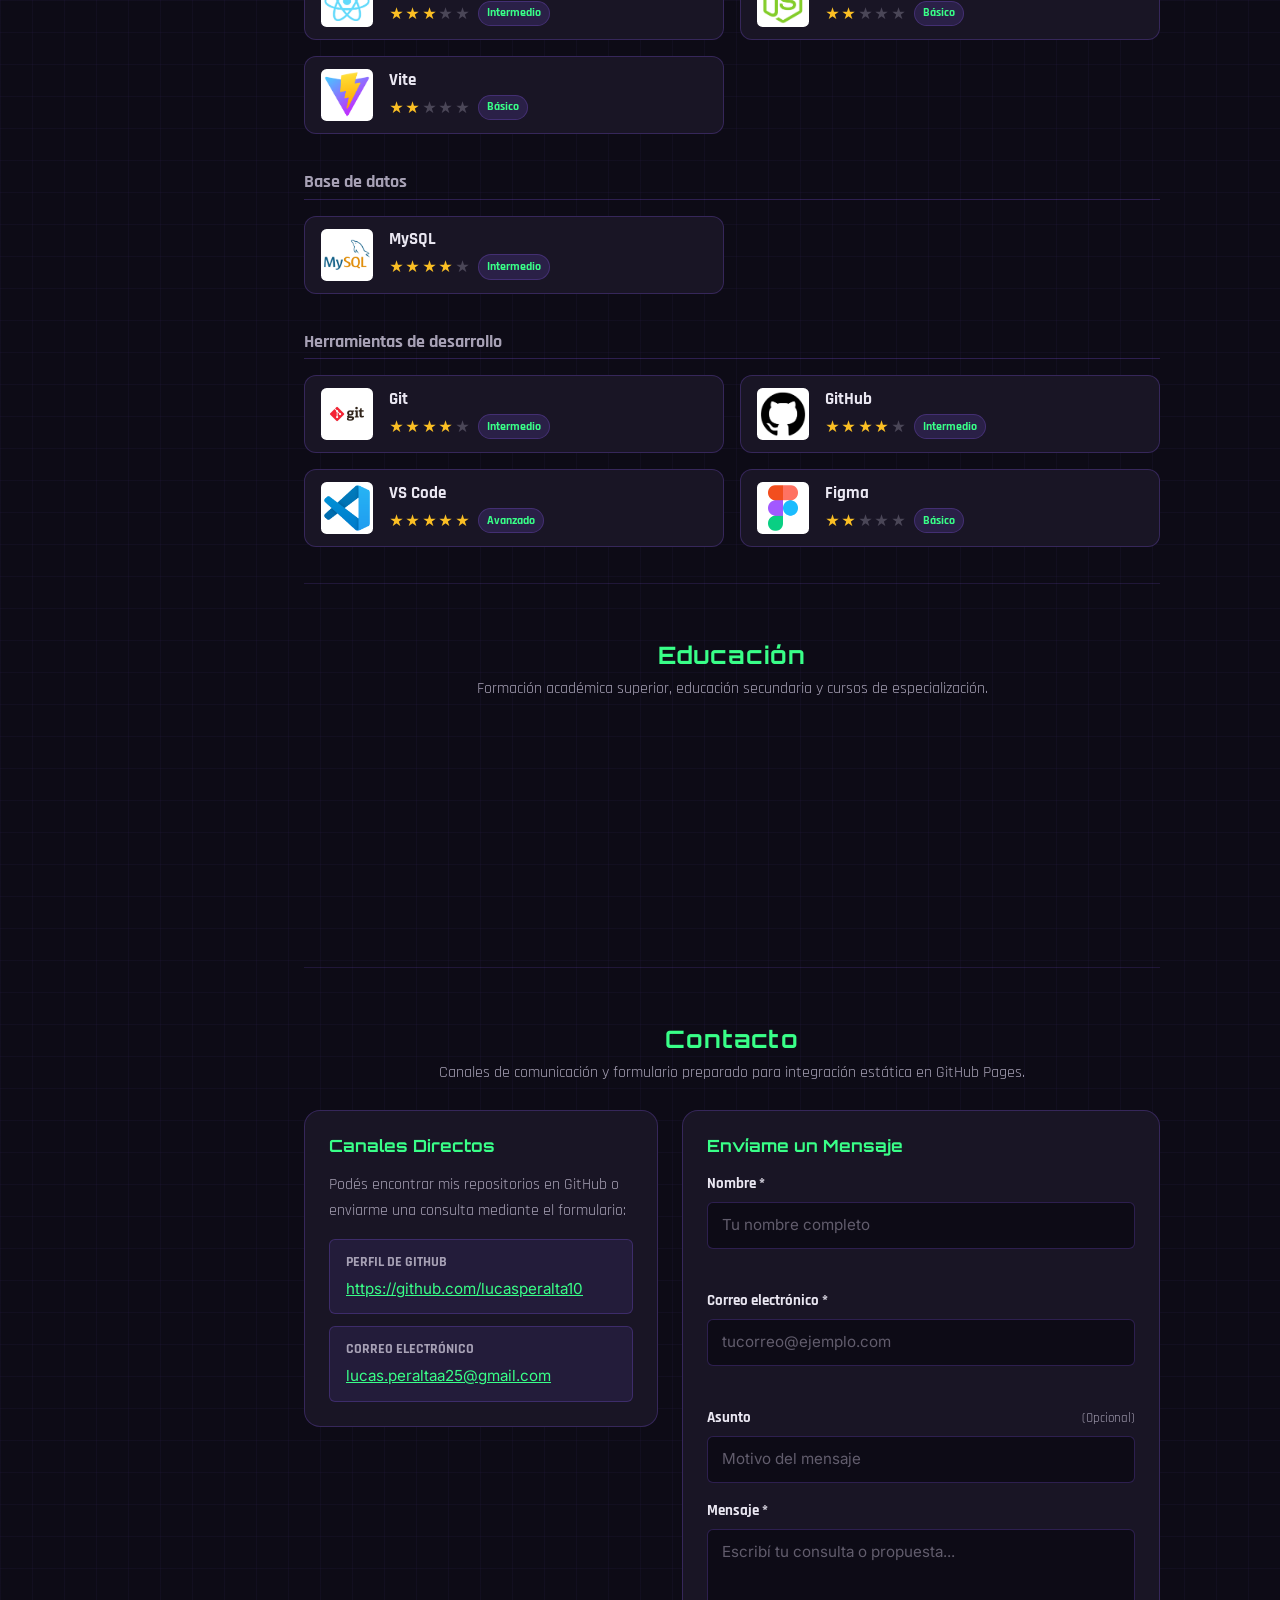
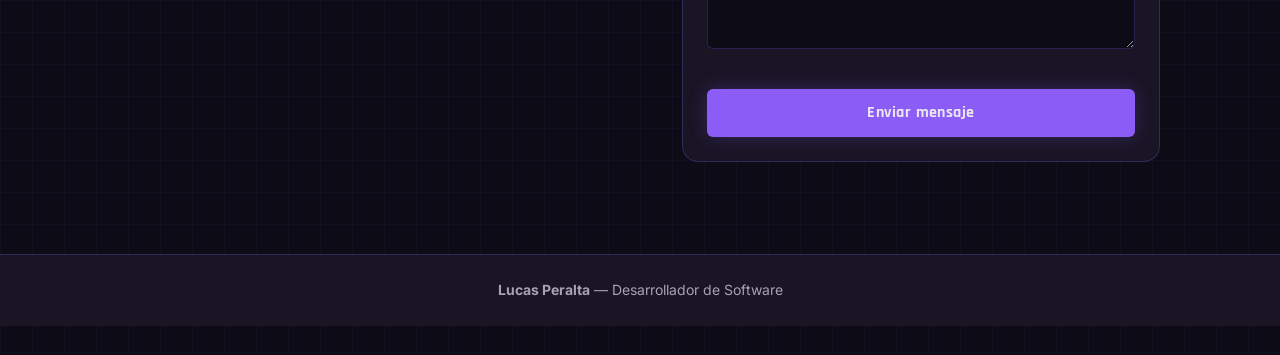
==== commit 7c09d5f1: "se quitaron los import de style..css que generaban varios errores en la web" ====
--- a/index.html
+++ b/index.html
@@ -12,7 +12,13 @@
         href="https://fonts.googleapis.com/css2?family=Inter:wght@400;500;600&family=Orbitron:wght@600;700&family=Rajdhani:wght@600;700&display=swap"
         rel="stylesheet">
     <link rel="stylesheet" href="css/reset.css">
-    <link rel="stylesheet" href="css/styles.css">
+    <link rel="stylesheet" href="css/atoms/variables.css">
+    <link rel="stylesheet" href="css/atoms/base.css">
+    <link rel="stylesheet" href="css/atoms/buttons-tags.css">
+    <link rel="stylesheet" href="css/molecules/cards.css">
+    <link rel="stylesheet" href="css/organisms/sections.css">
+    <link rel="stylesheet" href="css/organisms/terminal.css">
+    <link rel="stylesheet" href="css/templates/layout.css">
 </head>
 
 <body>
--- a/css/atoms/variables.css
+++ b/css/atoms/variables.css
@@ -0,0 +1,52 @@
+/* ==========================================================================
+   ÁTOMOS: Tokens de Diseño (Variables CSS globales)
+   ========================================================================== */
+
+:root {
+  --color-bg: #0D0B16;
+  --color-surface: #191525;
+  --color-surface-elevated: #231C3A;
+  --color-primary: #8B5CF6;
+  --color-primary-hover: #9F75FF;
+  --color-primary-soft: rgba(139, 92, 246, 0.16);
+  --color-accent: #39FF88;
+  --color-accent-soft: rgba(57, 255, 136, 0.12);
+  --color-text: #EAE7F2;
+  --color-text-muted: #A7A1B5;
+  --color-border: rgba(139, 92, 246, 0.25);
+  --color-border-strong: rgba(57, 255, 136, 0.45);
+  --color-warning: #FBBF24;
+  --color-warning-bg: rgba(251, 191, 36, 0.12);
+  --color-error: #F87171;
+  --color-error-bg: rgba(248, 113, 113, 0.12);
+
+  /* Tipografías con fallbacks seguros de sistema */
+  --font-heading: 'Orbitron', 'Segoe UI', Roboto, Helvetica, Arial, sans-serif;
+  --font-subheading: 'Rajdhani', 'Segoe UI', Roboto, Helvetica, Arial, sans-serif;
+  --font-body: 'Inter', system-ui, -apple-system, 'Segoe UI', Roboto, sans-serif;
+
+  /* Espaciados y layout */
+  --space-xs: 0.375rem;
+  --space-sm: 0.75rem;
+  --space-md: 1rem;
+  --space-lg: 1.5rem;
+  --space-xl: 2.25rem;
+  --space-2xl: 3.5rem;
+
+  --radius-sm: 0.375rem;
+  --radius-md: 0.75rem;
+  --radius-lg: 1rem;
+  --radius-full: 9999px;
+
+  --topbar-height: 2.5rem;
+  --statusbar-height: 1.85rem;
+  --mobile-nav-height: 4.25rem;
+  --sidebar-width: 11.5rem;
+  --container-max: 72rem;
+
+  --shadow-card: 0 8px 24px rgba(0, 0, 0, 0.45);
+  --shadow-glow: 0 0 18px rgba(139, 92, 246, 0.25);
+  --transition-fast: 180ms ease;
+  --transition-base: 260ms ease;
+}
+
--- a/css/atoms/base.css
+++ b/css/atoms/base.css
@@ -0,0 +1,89 @@
+/* ==========================================================================
+   ÁTOMOS: Base, Accesibilidad y Elementos Primitivos
+   ========================================================================== */
+
+body {
+  background-color: var(--color-bg);
+  background-image:
+    linear-gradient(rgba(139, 92, 246, 0.045) 1px, transparent 1px),
+    linear-gradient(90deg, rgba(139, 92, 246, 0.045) 1px, transparent 1px);
+  background-size: 32px 32px;
+  color: var(--color-text);
+  font-family: var(--font-body);
+  overflow-x: hidden;
+}
+
+/* Scrollbar personalizada estilo software oscuro */
+::-webkit-scrollbar {
+  width: 8px;
+  height: 8px;
+}
+
+::-webkit-scrollbar-track {
+  background: var(--color-bg);
+}
+
+::-webkit-scrollbar-thumb {
+  background: var(--color-surface-elevated);
+  border: 1px solid var(--color-border);
+  border-radius: var(--radius-full);
+}
+
+::-webkit-scrollbar-thumb:hover {
+  background: var(--color-primary);
+}
+
+/* Desplazamiento con margen para que los títulos nunca queden ocultos bajo barras fijas */
+section[id] {
+  scroll-margin-top: calc(var(--topbar-height) + var(--mobile-nav-height) + 1rem);
+}
+
+/* Foco visible de alto contraste para navegación por teclado */
+:focus-visible {
+  outline: 2px solid var(--color-accent);
+  outline-offset: 3px;
+}
+
+/* Enlace de salto directo al contenido principal */
+.skip-link {
+  position: absolute;
+  top: -100%;
+  left: var(--space-md);
+  z-index: 1000;
+  padding: var(--space-sm) var(--space-md);
+  background-color: var(--color-primary);
+  color: var(--color-text);
+  font-family: var(--font-subheading);
+  font-weight: 700;
+  border-radius: var(--radius-sm);
+  transition: top var(--transition-fast);
+}
+
+.skip-link:focus {
+  top: var(--space-sm);
+}
+
+.sr-only {
+  position: absolute;
+  width: 1px;
+  height: 1px;
+  padding: 0;
+  margin: -1px;
+  overflow: hidden;
+  clip: rect(0, 0, 0, 0);
+  white-space: nowrap;
+  border: 0;
+}
+
+/* Animaciones discretas de aparición */
+.reveal-item {
+  opacity: 1;
+  transform: translateY(0);
+  transition: opacity 320ms ease-out, transform 320ms ease-out;
+}
+
+.js-enabled .reveal-item.is-hidden {
+  opacity: 0;
+  transform: translateY(14px);
+}
+
--- a/css/atoms/buttons-tags.css
+++ b/css/atoms/buttons-tags.css
@@ -0,0 +1,155 @@
+/* ==========================================================================
+   ÁTOMOS: Botones, Tags, Badges y Campos de Formulario
+   ========================================================================== */
+
+/* Botones */
+.btn {
+  display: inline-flex;
+  align-items: center;
+  justify-content: center;
+  gap: 0.5rem;
+  padding: 0.65rem 1.35rem;
+  border-radius: var(--radius-sm);
+  font-family: var(--font-subheading);
+  font-size: 1rem;
+  font-weight: 700;
+  letter-spacing: 0.03em;
+  transition: transform var(--transition-fast), background-color var(--transition-fast), border-color var(--transition-fast), box-shadow var(--transition-fast);
+}
+
+.btn:hover {
+  transform: translateY(-2px);
+}
+
+.btn:active {
+  transform: translateY(0);
+}
+
+.btn--primary {
+  background-color: var(--color-primary);
+  color: var(--color-text);
+  border: 1px solid transparent;
+  box-shadow: var(--shadow-glow);
+}
+
+.btn--primary:hover {
+  background-color: var(--color-primary-hover);
+}
+
+.btn--outline {
+  background-color: var(--color-surface-elevated);
+  color: var(--color-text);
+  border: 1px solid var(--color-border);
+}
+
+.btn--outline:hover {
+  border-color: var(--color-accent);
+  color: var(--color-accent);
+}
+
+.btn--sm {
+  padding: 0.4rem 0.85rem;
+  font-size: 0.875rem;
+}
+
+/* Badges y Tags */
+.tech-tags {
+  display: flex;
+  flex-wrap: wrap;
+  gap: 0.4rem;
+}
+
+.tech-tag {
+  font-family: var(--font-subheading);
+  font-size: 0.78rem;
+  font-weight: 600;
+  color: var(--color-accent);
+  background-color: var(--color-accent-soft);
+  border: 1px solid var(--color-border-strong);
+  padding: 0.15rem 0.55rem;
+  border-radius: var(--radius-sm);
+}
+
+.project-link-tag {
+  font-family: var(--font-subheading);
+  font-size: 0.75rem;
+  font-weight: 600;
+  padding: 0.15rem 0.5rem;
+  border-radius: var(--radius-sm);
+  background-color: rgba(139, 92, 246, 0.14);
+  color: var(--color-text-muted);
+  border: 1px dashed var(--color-border);
+}
+
+.pending-badge {
+  display: inline-flex;
+  align-items: center;
+  gap: 0.35rem;
+  padding: 0.15rem 0.55rem;
+  font-family: var(--font-subheading);
+  font-size: 0.78rem;
+  font-weight: 600;
+  letter-spacing: 0.03em;
+  color: var(--color-warning);
+  background-color: var(--color-warning-bg);
+  border: 1px dashed rgba(251, 191, 36, 0.45);
+  border-radius: var(--radius-full);
+}
+
+/* Controles de Entrada (Inputs / Textareas) */
+.form-control {
+  width: 100%;
+  padding: 0.65rem 0.85rem;
+  background-color: var(--color-bg);
+  border: 1px solid var(--color-border);
+  border-radius: var(--radius-sm);
+  color: var(--color-text);
+  font-size: 0.95rem;
+  transition: border-color var(--transition-fast), box-shadow var(--transition-fast);
+}
+
+.form-control::placeholder {
+  color: rgba(167, 161, 181, 0.55);
+}
+
+.form-control:hover {
+  border-color: var(--color-primary);
+}
+
+.form-control:focus {
+  border-color: var(--color-accent);
+  box-shadow: 0 0 0 3px var(--color-accent-soft);
+  outline: none;
+}
+
+.form-control[aria-invalid="true"] {
+  border-color: var(--color-error);
+}
+
+textarea.form-control {
+  min-height: 7.5rem;
+  resize: vertical;
+}
+
+.form-label {
+  font-family: var(--font-subheading);
+  font-size: 0.95rem;
+  font-weight: 700;
+  color: var(--color-text);
+  display: flex;
+  align-items: center;
+  justify-content: space-between;
+}
+
+.form-label__optional {
+  font-size: 0.8rem;
+  font-weight: 400;
+  color: var(--color-text-muted);
+}
+
+.form-error {
+  font-size: 0.82rem;
+  color: var(--color-error);
+  min-height: 1.15rem;
+}
+
--- a/css/molecules/cards.css
+++ b/css/molecules/cards.css
@@ -0,0 +1,339 @@
+/* ==========================================================================
+   MOLÉCULAS: Componentes Simples y Unidades Reutilizables
+   ========================================================================== */
+
+/* Grupo de Formulario (Label + Input + Error) */
+.form-group {
+  display: flex;
+  flex-direction: column;
+  gap: 0.35rem;
+}
+
+.form-status {
+  padding: var(--space-sm) var(--space-md);
+  border-radius: var(--radius-sm);
+  font-size: 0.9rem;
+  display: none;
+}
+
+.form-status.is-visible {
+  display: block;
+}
+
+.form-status--info {
+  background-color: var(--color-warning-bg);
+  border: 1px solid rgba(251, 191, 36, 0.5);
+  color: var(--color-text);
+}
+
+.form-status--error {
+  background-color: var(--color-error-bg);
+  border: 1px solid var(--color-error);
+  color: var(--color-text);
+}
+
+/* Enlaces del Menú de Navegación */
+.nav-link {
+  display: flex;
+  align-items: center;
+  gap: var(--space-sm);
+  padding: 0.5rem 0.75rem;
+  border-radius: var(--radius-sm);
+  font-family: var(--font-subheading);
+  font-size: 0.95rem;
+  font-weight: 600;
+  color: var(--color-text-muted);
+  transition: color var(--transition-fast), background-color var(--transition-fast), transform var(--transition-fast);
+}
+
+.nav-link:hover,
+.nav-link.is-active {
+  color: var(--color-accent);
+  background-color: var(--color-surface-elevated);
+}
+
+.nav-link__icon-box {
+  width: 2rem;
+  height: 2rem;
+  border-radius: var(--radius-sm);
+  display: flex;
+  align-items: center;
+  justify-content: center;
+  flex-shrink: 0;
+  background-color: var(--color-surface-elevated);
+  border: 1px solid rgba(255, 255, 255, 0.08);
+}
+
+.nav-link__icon-box svg,
+.nav-link__icon-box img {
+  width: 1.35rem;
+  height: 1.35rem;
+}
+
+/* Perfil en la barra lateral (Avatar + Nombre) */
+.sidebar-profile {
+  display: flex;
+  align-items: center;
+  gap: var(--space-sm);
+  text-decoration: none;
+}
+
+.sidebar-profile__avatar {
+  width: 2.5rem;
+  height: 2.5rem;
+  border-radius: var(--radius-full);
+  background-color: var(--color-surface-elevated);
+  border: 2px solid var(--color-accent);
+  overflow: hidden;
+  flex-shrink: 0;
+  display: flex;
+  align-items: center;
+  justify-content: center;
+}
+
+.sidebar-profile__avatar img {
+  width: 100%;
+  height: 100%;
+  object-fit: cover;
+  object-position: center 18%;
+}
+
+.sidebar-profile__name {
+  font-family: var(--font-heading);
+  font-size: 0.85rem;
+  font-weight: 600;
+  color: var(--color-accent);
+  letter-spacing: 0.03em;
+}
+
+/* Botón menú móvil accesible */
+.nav-toggle {
+  display: inline-flex;
+  align-items: center;
+  gap: 0.4rem;
+  padding: 0.4rem 0.75rem;
+  background-color: var(--color-surface-elevated);
+  border: 1px solid var(--color-border);
+  border-radius: var(--radius-sm);
+  color: var(--color-text);
+  font-family: var(--font-subheading);
+  font-size: 0.9rem;
+  font-weight: 600;
+  transition: border-color var(--transition-fast), background-color var(--transition-fast);
+}
+
+.nav-toggle:hover {
+  border-color: var(--color-accent);
+}
+
+.nav-toggle__icon {
+  width: 1.15rem;
+  height: 1.15rem;
+}
+
+/* Tarjeta resumida de skill en portada */
+.quick-skill-tile {
+  background-color: var(--color-surface);
+  border: 1px solid var(--color-border);
+  border-radius: var(--radius-md);
+  padding: var(--space-md);
+  display: flex;
+  flex-direction: column;
+  align-items: center;
+  gap: var(--space-xs);
+  transition: transform var(--transition-fast), border-color var(--transition-fast);
+}
+
+.quick-skill-tile:hover {
+  transform: translateY(-3px);
+  border-color: var(--color-accent);
+}
+
+.quick-skill-tile__icon {
+  width: 4.25rem;
+  height: 4.25rem;
+  object-fit: contain;
+  background-color: #FFFFFF;
+  border-radius: 0.35rem;
+  padding: 0.2rem;
+}
+
+.quick-skill-tile__name {
+  font-family: var(--font-subheading);
+  font-size: 0.9rem;
+  font-weight: 700;
+  color: var(--color-text);
+}
+
+/* Tarjeta individual de habilidad (Skills completas) */
+.skill-card {
+  background-color: var(--color-surface);
+  border: 1px solid var(--color-border);
+  border-radius: var(--radius-md);
+  padding: var(--space-sm) var(--space-md);
+  display: flex;
+  align-items: center;
+  gap: var(--space-md);
+  transition: border-color var(--transition-fast), transform var(--transition-fast);
+}
+
+.skill-card:hover {
+  border-color: var(--color-primary);
+  transform: translateY(-2px);
+}
+
+.skill-card__icon {
+  width: 3.25rem;
+  height: 3.25rem;
+  object-fit: contain;
+  flex-shrink: 0;
+  background-color: #FFFFFF;
+  border-radius: 0.35rem;
+  padding: 0.2rem;
+}
+
+.skill-card__info {
+  display: flex;
+  flex-direction: column;
+  gap: 0.25rem;
+  min-width: 0;
+}
+
+.skill-card__name {
+  font-family: var(--font-subheading);
+  font-size: 1.05rem;
+  font-weight: 700;
+  color: var(--color-text);
+}
+
+.skill-card__level {
+  display: flex;
+  flex-wrap: wrap;
+  align-items: center;
+  gap: 0.45rem;
+}
+
+.skill-card__stars {
+  color: #FBBF24;
+  font-size: 0.9rem;
+  letter-spacing: 0.1em;
+}
+
+.skill-card__stars-empty {
+  color: var(--color-text-muted);
+  opacity: 0.35;
+}
+
+.skill-card__status {
+  font-family: var(--font-subheading);
+  font-size: 0.78rem;
+  font-weight: 700;
+  padding: 0.1rem 0.5rem;
+  border-radius: var(--radius-full);
+  background-color: var(--color-primary-soft);
+  color: var(--color-accent);
+  border: 1px solid var(--color-border);
+}
+
+/* Tarjeta de Reseña */
+.review-card {
+  background-color: var(--color-surface-elevated);
+  border: 1px dashed var(--color-border);
+  border-radius: var(--radius-md);
+  padding: var(--space-md);
+  text-align: center;
+  display: flex;
+  flex-direction: column;
+  align-items: center;
+  gap: var(--space-xs);
+}
+
+.review-card__client {
+  font-family: var(--font-heading);
+  font-size: 0.9rem;
+  color: var(--color-accent);
+}
+
+.review-card__text {
+  font-family: var(--font-subheading);
+  font-size: 0.9rem;
+  color: var(--color-text-muted);
+}
+
+/* Tarjeta de Educación */
+.education-card {
+  background-color: var(--color-surface);
+  border: 1px dashed var(--color-border);
+  border-radius: var(--radius-md);
+  padding: var(--space-lg);
+  display: flex;
+  flex-direction: column;
+  gap: var(--space-sm);
+}
+
+.education-card__title {
+  font-family: var(--font-heading);
+  font-size: 1rem;
+  color: var(--color-accent);
+}
+
+.education-card__list {
+  display: flex;
+  flex-direction: column;
+  gap: var(--space-xs);
+  font-size: 0.92rem;
+  color: var(--color-text-muted);
+}
+
+.education-card__list strong {
+  color: var(--color-text);
+  font-family: var(--font-subheading);
+}
+
+/* Canales de Contacto Directo */
+.contact-channel-item {
+  background-color: var(--color-surface-elevated);
+  border: 1px solid var(--color-border);
+  border-radius: var(--radius-sm);
+  padding: var(--space-sm) var(--space-md);
+  display: flex;
+  flex-direction: column;
+  gap: 0.2rem;
+}
+
+.contact-channel-item__label {
+  font-family: var(--font-subheading);
+  font-size: 0.85rem;
+  font-weight: 700;
+  color: var(--color-text-muted);
+  text-transform: uppercase;
+}
+
+.contact-channel-item__value {
+  font-size: 0.95rem;
+  color: var(--color-text);
+  word-break: break-word;
+}
+
+/* Bloque de detalle en ficha extendida de proyecto */
+.project-detail-block {
+  display: flex;
+  flex-direction: column;
+  gap: 0.4rem;
+}
+
+.project-detail-block__heading {
+  font-family: var(--font-subheading);
+  font-size: 0.88rem;
+  font-weight: 700;
+  letter-spacing: 0.03em;
+  text-transform: uppercase;
+  color: var(--color-text-muted);
+}
+
+.project-detail-block__text {
+  font-size: 0.88rem;
+  line-height: 1.5;
+  color: var(--color-text);
+}
+
--- a/css/organisms/sections.css
+++ b/css/organisms/sections.css
@@ -0,0 +1,737 @@
+/* ==========================================================================
+   ORGANISMOS: Secciones, Grillas y Componentes Complejos
+   ========================================================================== */
+
+/* 1. Header de Ventana (Window Topbar) */
+.window-topbar {
+  position: sticky;
+  top: 0;
+  z-index: 100;
+  height: var(--topbar-height);
+  background-color: var(--color-surface-elevated);
+  border-bottom: 1px solid var(--color-border);
+  display: grid;
+  grid-template-columns: 1fr auto 1fr;
+  align-items: center;
+  padding: 0 var(--space-sm);
+  gap: var(--space-xs);
+}
+
+.window-topbar__left {
+  display: flex;
+  align-items: center;
+  gap: 0.4rem;
+  min-width: 0;
+}
+
+.window-topbar__app-icon {
+  font-family: var(--font-heading);
+  font-size: 0.72rem;
+  font-weight: 700;
+  color: var(--color-accent);
+  background-color: var(--color-bg);
+  border: 1px solid var(--color-border);
+  padding: 0.1rem 0.35rem;
+  border-radius: 0.25rem;
+  flex-shrink: 0;
+}
+
+.window-topbar__app-name {
+  display: none;
+  font-family: var(--font-subheading);
+  font-size: 0.8rem;
+  font-weight: 600;
+  color: var(--color-text-muted);
+  white-space: nowrap;
+  overflow: hidden;
+  text-overflow: ellipsis;
+}
+
+@media (min-width: 520px) {
+  .window-topbar__app-name {
+    display: inline;
+  }
+}
+
+.window-topbar__title {
+  font-family: var(--font-heading);
+  font-size: 0.75rem;
+  font-weight: 600;
+  letter-spacing: 0.08em;
+  color: var(--color-accent);
+  text-align: center;
+  white-space: nowrap;
+}
+
+.window-topbar__right {
+  display: flex;
+  align-items: center;
+  justify-content: flex-end;
+  gap: var(--space-sm);
+}
+
+.window-topbar__clock {
+  display: none;
+  font-family: var(--font-heading);
+  font-size: 0.7rem;
+  color: var(--color-text-muted);
+  letter-spacing: 0.05em;
+}
+
+@media (min-width: 640px) {
+  .window-topbar__clock {
+    display: inline;
+  }
+}
+
+.window-controls {
+  display: flex;
+  align-items: center;
+  gap: 0.25rem;
+}
+
+.window-control-btn {
+  width: 1.55rem;
+  height: 1.45rem;
+  display: inline-flex;
+  align-items: center;
+  justify-content: center;
+  border-radius: 0.25rem;
+  font-size: 0.75rem;
+  line-height: 1;
+  color: var(--color-text-muted);
+  background-color: rgba(13, 11, 22, 0.45);
+  border: 1px solid rgba(139, 92, 246, 0.2);
+  transition: background-color var(--transition-fast), color var(--transition-fast), border-color var(--transition-fast);
+}
+
+.window-control-btn:hover {
+  background-color: var(--color-primary-soft);
+  color: var(--color-text);
+  border-color: var(--color-primary);
+}
+
+.window-control-btn--close:hover {
+  background-color: rgba(248, 113, 113, 0.22);
+  color: var(--color-error);
+  border-color: var(--color-error);
+}
+
+.minimized-banner {
+  margin: var(--space-xl) auto;
+  max-width: 28rem;
+  padding: var(--space-lg);
+  background-color: var(--color-surface);
+  border: 1px solid var(--color-border);
+  border-radius: var(--radius-md);
+  text-align: center;
+  display: flex;
+  flex-direction: column;
+  align-items: center;
+  gap: var(--space-md);
+  box-shadow: var(--shadow-card);
+}
+
+.minimized-banner[hidden] {
+  display: none;
+}
+
+body.is-window-minimized .app-layout,
+body.is-window-minimized .site-footer {
+  display: none;
+}
+
+body.is-window-maximized .main-content {
+  max-width: 100%;
+}
+
+/* 2. Barra Lateral de Navegación (Sidebar Nav) */
+.sidebar-nav {
+  position: sticky;
+  top: var(--topbar-height);
+  z-index: 90;
+  background-color: var(--color-surface);
+  border-bottom: 1px solid var(--color-border);
+  padding: var(--space-sm) var(--space-md);
+}
+
+.sidebar-nav__inner {
+  display: flex;
+  align-items: center;
+  justify-content: space-between;
+  gap: var(--space-sm);
+  max-width: var(--container-max);
+  margin: 0 auto;
+}
+
+.nav-menu {
+  display: none;
+  flex-direction: column;
+  gap: var(--space-xs);
+  margin-top: var(--space-sm);
+  padding-top: var(--space-sm);
+  border-top: 1px solid var(--color-border);
+}
+
+.nav-menu.is-open {
+  display: flex;
+}
+
+/* 3. Hero Card (Presentación de Inicio) */
+.hero-card {
+  background: linear-gradient(180deg, rgba(35, 28, 58, 0.55) 0%, rgba(25, 21, 37, 0.85) 100%);
+  border: 1px solid var(--color-border);
+  border-radius: var(--radius-lg);
+  padding: var(--space-xl) var(--space-lg);
+  text-align: center;
+  display: flex;
+  flex-direction: column;
+  align-items: center;
+  gap: var(--space-md);
+  box-shadow: var(--shadow-card);
+}
+
+.hero-card__eyebrow {
+  font-family: var(--font-subheading);
+  font-size: 0.9rem;
+  font-weight: 700;
+  text-transform: uppercase;
+  letter-spacing: 0.1em;
+  color: var(--color-primary);
+}
+
+.hero-card__title {
+  font-family: var(--font-heading);
+  font-size: clamp(1.5rem, 5vw, 2.25rem);
+  color: var(--color-accent);
+  letter-spacing: 0.04em;
+}
+
+.hero-card__lead {
+  font-size: clamp(1rem, 2.5vw, 1.15rem);
+  color: var(--color-text);
+  max-width: 38rem;
+  line-height: 1.65;
+}
+
+.hero-card__actions {
+  display: flex;
+  flex-wrap: wrap;
+  align-items: center;
+  justify-content: center;
+  gap: var(--space-sm);
+  margin-top: var(--space-xs);
+}
+
+/* 4. Grilla de Habilidades Rápidas (Inicio) */
+.quick-skills {
+  display: flex;
+  flex-direction: column;
+  align-items: center;
+  gap: var(--space-md);
+}
+
+.quick-skills__grid {
+  display: grid;
+  grid-template-columns: repeat(2, minmax(5.5rem, 7rem));
+  gap: var(--space-md);
+  justify-content: center;
+}
+
+@media (min-width: 480px) {
+  .quick-skills__grid {
+    grid-template-columns: repeat(4, minmax(5.5rem, 6.75rem));
+  }
+}
+
+/* 5. Grilla y Tarjetas de Proyectos Destacados */
+.projects-grid {
+  display: grid;
+  grid-template-columns: repeat(2, minmax(0, 1fr));
+  gap: var(--space-sm);
+}
+
+@media (max-width: 329px) {
+  .projects-grid {
+    grid-template-columns: 1fr;
+  }
+}
+
+@media (min-width: 640px) {
+  .projects-grid {
+    gap: var(--space-lg);
+  }
+}
+
+.project-card {
+  background-color: var(--color-surface-elevated);
+  border: 1px solid var(--color-border);
+  border-radius: var(--radius-md);
+  overflow: hidden;
+  display: flex;
+  flex-direction: column;
+  box-shadow: var(--shadow-card);
+  transition: transform var(--transition-base), border-color var(--transition-base);
+}
+
+.project-card:hover {
+  transform: translateY(-3px);
+  border-color: var(--color-primary);
+}
+
+.project-card__media {
+  position: relative;
+  aspect-ratio: 16 / 10;
+  background-color: var(--color-surface);
+  border-bottom: 1px solid var(--color-border);
+  overflow: hidden;
+}
+
+.project-card__media img {
+  width: 100%;
+  height: 100%;
+  object-fit: cover;
+}
+
+.project-card__logo-badge {
+  position: absolute;
+  bottom: 0.35rem;
+  left: 0.35rem;
+  width: 2.35rem;
+  height: 2.35rem;
+  border-radius: 0.35rem;
+  border: 1px solid var(--color-primary);
+  overflow: hidden;
+  background-color: #091326;
+  box-shadow: 0 4px 10px rgba(0, 0, 0, 0.6);
+}
+
+.project-card__logo-badge img {
+  width: 100%;
+  height: 100%;
+  object-fit: cover;
+}
+
+.project-card__body {
+  padding: var(--space-sm);
+  display: flex;
+  flex-direction: column;
+  flex: 1;
+  gap: 0.4rem;
+}
+
+@media (min-width: 640px) {
+  .project-card__body {
+    padding: var(--space-md);
+    gap: var(--space-xs);
+  }
+}
+
+.project-card__title {
+  font-family: var(--font-heading);
+  font-size: clamp(0.85rem, 2.2vw, 1.05rem);
+  font-weight: 700;
+  color: var(--color-accent);
+  text-align: center;
+}
+
+.project-card__desc {
+  font-family: var(--font-subheading);
+  font-size: clamp(0.8rem, 2vw, 0.95rem);
+  color: var(--color-text);
+  text-align: center;
+  line-height: 1.35;
+}
+
+.project-card__links {
+  display: flex;
+  flex-wrap: wrap;
+  justify-content: center;
+  gap: 0.4rem;
+  margin-top: 0.35rem;
+}
+
+.section-cta {
+  display: flex;
+  justify-content: center;
+  margin-top: var(--space-xs);
+}
+
+/* 6. Listado Detallado de Proyectos (Página proyectos.html) */
+.page-back-bar {
+  display: flex;
+  justify-content: flex-start;
+}
+
+.projects-detail-list {
+  display: flex;
+  flex-direction: column;
+  gap: var(--space-lg);
+}
+
+.project-detail-card {
+  background-color: var(--color-surface-elevated);
+  border: 1px solid var(--color-border);
+  border-radius: var(--radius-md);
+  overflow: hidden;
+  display: grid;
+  grid-template-columns: 1fr;
+  box-shadow: var(--shadow-card);
+  transition: transform var(--transition-base), border-color var(--transition-base);
+}
+
+.project-detail-card:hover {
+  transform: translateY(-2px);
+  border-color: var(--color-primary);
+}
+
+@media (min-width: 768px) {
+  .project-detail-card {
+    grid-template-columns: minmax(16rem, 22rem) 1fr;
+    align-items: stretch;
+  }
+}
+
+.project-detail-card__media {
+  position: relative;
+  aspect-ratio: 16 / 10;
+  background-color: var(--color-surface);
+  border-bottom: 1px solid var(--color-border);
+  overflow: hidden;
+}
+
+@media (min-width: 768px) {
+  .project-detail-card__media {
+    aspect-ratio: auto;
+    min-height: 100%;
+    border-bottom: none;
+    border-right: 1px solid var(--color-border);
+  }
+}
+
+.project-detail-card__media img {
+  width: 100%;
+  height: 100%;
+  object-fit: cover;
+}
+
+.project-detail-card__content {
+  padding: var(--space-md);
+  display: flex;
+  flex-direction: column;
+  gap: var(--space-md);
+}
+
+@media (min-width: 640px) {
+  .project-detail-card__content {
+    padding: var(--space-lg);
+  }
+}
+
+.project-detail-card__header {
+  display: flex;
+  flex-direction: column;
+  align-items: flex-start;
+  gap: 0.35rem;
+}
+
+.project-detail-card__category {
+  font-family: var(--font-subheading);
+  font-size: 0.78rem;
+  font-weight: 700;
+  letter-spacing: 0.05em;
+  text-transform: uppercase;
+  color: var(--color-primary);
+  background-color: var(--color-primary-soft);
+  border: 1px solid var(--color-border);
+  padding: 0.15rem 0.55rem;
+  border-radius: var(--radius-full);
+}
+
+.project-detail-card__title {
+  font-family: var(--font-heading);
+  font-size: clamp(1.15rem, 2.5vw, 1.45rem);
+  font-weight: 700;
+  color: var(--color-accent);
+}
+
+.project-detail-card__summary {
+  font-size: 0.95rem;
+  line-height: 1.55;
+  color: var(--color-text);
+}
+
+.project-detail-card__blocks {
+  display: grid;
+  grid-template-columns: 1fr;
+  gap: var(--space-md);
+  padding-top: var(--space-sm);
+  border-top: 1px dashed rgba(167, 161, 181, 0.22);
+}
+
+@media (min-width: 640px) {
+  .project-detail-card__blocks {
+    grid-template-columns: 1.35fr 1fr;
+  }
+}
+
+.project-detail-card__actions {
+  display: flex;
+  flex-wrap: wrap;
+  gap: var(--space-sm);
+  margin-top: auto;
+  padding-top: var(--space-xs);
+}
+
+/* 7. Reseñas */
+.reviews-grid {
+  display: grid;
+  grid-template-columns: repeat(2, minmax(0, 1fr));
+  gap: var(--space-sm);
+}
+
+@media (max-width: 359px) {
+  .reviews-grid {
+    grid-template-columns: 1fr;
+  }
+}
+
+@media (min-width: 640px) {
+  .reviews-grid {
+    gap: var(--space-lg);
+  }
+}
+
+/* 8. Sección Sobre Mí */
+.about-profile {
+  background-color: var(--color-surface);
+  border: 1px solid var(--color-border);
+  border-radius: var(--radius-lg);
+  padding: var(--space-xl) var(--space-lg);
+  display: flex;
+  flex-direction: column;
+  align-items: center;
+  text-align: center;
+  gap: var(--space-md);
+}
+
+.about-profile__avatar-wrap {
+  width: 7.5rem;
+  height: 7.5rem;
+  border-radius: var(--radius-full);
+  border: 3px solid var(--color-accent);
+  overflow: hidden;
+  background-color: var(--color-surface-elevated);
+  box-shadow: var(--shadow-card);
+}
+
+.about-profile__avatar-wrap img {
+  width: 100%;
+  height: 100%;
+  object-fit: cover;
+  object-position: center 18%;
+}
+
+.about-profile__name {
+  font-family: var(--font-heading);
+  font-size: clamp(1.35rem, 4vw, 1.75rem);
+  color: var(--color-accent);
+}
+
+.about-profile__bio {
+  max-width: 36rem;
+  font-size: 1rem;
+  color: var(--color-text);
+}
+
+.about-profile__social {
+  display: inline-flex;
+  align-items: center;
+  gap: var(--space-xs);
+  padding: 0.5rem 1rem;
+  background-color: var(--color-surface-elevated);
+  border: 1px solid var(--color-border);
+  border-radius: var(--radius-md);
+  font-family: var(--font-subheading);
+  font-weight: 700;
+  color: var(--color-text);
+  transition: border-color var(--transition-fast), transform var(--transition-fast);
+}
+
+.about-profile__social:hover {
+  border-color: var(--color-accent);
+  transform: translateY(-2px);
+}
+
+.about-profile__social img {
+  width: 1.75rem;
+  height: 1.75rem;
+  background-color: #FFFFFF;
+  border-radius: 0.25rem;
+  padding: 0.1rem;
+}
+
+/* 9. Categorías de Habilidades (Skills) */
+.skills-categories {
+  display: flex;
+  flex-direction: column;
+  gap: var(--space-xl);
+}
+
+.skill-category {
+  display: flex;
+  flex-direction: column;
+  gap: var(--space-md);
+}
+
+.skill-category__title {
+  font-family: var(--font-subheading);
+  font-size: 1.15rem;
+  font-weight: 700;
+  color: var(--color-text-muted);
+  border-bottom: 1px solid var(--color-border);
+  padding-bottom: 0.35rem;
+}
+
+.skill-cards-grid {
+  display: grid;
+  grid-template-columns: 1fr;
+  gap: var(--space-sm);
+}
+
+@media (min-width: 520px) {
+  .skill-cards-grid {
+    grid-template-columns: repeat(2, minmax(0, 1fr));
+    gap: var(--space-md);
+  }
+}
+
+/* 10. Educación */
+.education-grid {
+  display: grid;
+  grid-template-columns: 1fr;
+  gap: var(--space-md);
+}
+
+@media (min-width: 640px) {
+  .education-grid {
+    grid-template-columns: repeat(2, minmax(0, 1fr));
+  }
+}
+
+/* 11. Sección Contacto y Formulario */
+.contact-layout {
+  display: grid;
+  grid-template-columns: 1fr;
+  gap: var(--space-lg);
+}
+
+@media (min-width: 768px) {
+  .contact-layout {
+    grid-template-columns: 1fr 1.35fr;
+    align-items: start;
+  }
+}
+
+.contact-info-card,
+.contact-form-card {
+  background-color: var(--color-surface);
+  border: 1px solid var(--color-border);
+  border-radius: var(--radius-lg);
+  padding: var(--space-lg);
+  display: flex;
+  flex-direction: column;
+  gap: var(--space-md);
+}
+
+.contact-info-card__title {
+  font-family: var(--font-heading);
+  font-size: 1.05rem;
+  color: var(--color-accent);
+}
+
+.contact-channels {
+  display: flex;
+  flex-direction: column;
+  gap: var(--space-sm);
+}
+
+.contact-form {
+  display: flex;
+  flex-direction: column;
+  gap: var(--space-md);
+}
+
+/* 12. Pie de Página y Barra de Estado */
+.site-footer {
+  background-color: var(--color-surface);
+  border-top: 1px solid var(--color-border);
+  padding: var(--space-lg) var(--space-md);
+  text-align: center;
+  font-size: 0.875rem;
+  color: var(--color-text-muted);
+}
+
+.site-footer__inner {
+  max-width: var(--container-max);
+  margin: 0 auto;
+  display: flex;
+  flex-direction: column;
+  align-items: center;
+  gap: var(--space-xs);
+}
+
+.status-bar {
+  position: sticky;
+  bottom: 0;
+  z-index: 95;
+  height: var(--statusbar-height);
+  background-color: var(--color-surface-elevated);
+  border-top: 1px solid var(--color-border);
+  padding: 0 var(--space-md);
+  display: flex;
+  align-items: center;
+  justify-content: space-between;
+  gap: var(--space-sm);
+  font-family: var(--font-subheading);
+  font-size: 0.78rem;
+  font-weight: 600;
+  color: var(--color-text-muted);
+}
+
+.status-bar__left,
+.status-bar__right {
+  display: flex;
+  align-items: center;
+  gap: var(--space-md);
+}
+
+.status-bar__item {
+  display: inline-flex;
+  align-items: center;
+  gap: 0.35rem;
+  white-space: nowrap;
+}
+
+.status-bar__item--online {
+  color: var(--color-accent);
+}
+
+.status-dot {
+  width: 0.45rem;
+  height: 0.45rem;
+  border-radius: var(--radius-full);
+  background-color: var(--color-accent);
+  box-shadow: 0 0 6px var(--color-accent);
+}
+
+.status-bar__hide-xs {
+  display: none;
+}
+
+@media (min-width: 480px) {
+  .status-bar__hide-xs {
+    display: inline-flex;
+  }
+}
+
--- a/css/organisms/terminal.css
+++ b/css/organisms/terminal.css
@@ -0,0 +1,152 @@
+/* ==========================================================================
+   ORGANISMO: Consola / Terminal del Sistema (Easter Egg en botón cerrar)
+   ========================================================================== */
+
+.terminal-overlay {
+  position: fixed;
+  inset: 0;
+  z-index: 900;
+  background-color: rgba(8, 7, 15, 0.96);
+  backdrop-filter: blur(6px);
+  display: flex;
+  align-items: center;
+  justify-content: center;
+  padding: var(--space-sm);
+}
+
+.terminal-overlay[hidden] {
+  display: none;
+}
+
+@media (min-width: 640px) {
+  .terminal-overlay {
+    padding: var(--space-lg);
+  }
+}
+
+.terminal-window {
+  width: 100%;
+  max-width: 54rem;
+  height: min(82vh, 38rem);
+  background-color: #090810;
+  border: 1px solid var(--color-border-strong);
+  border-radius: var(--radius-md);
+  box-shadow: 0 20px 50px rgba(0, 0, 0, 0.75), 0 0 24px rgba(57, 255, 136, 0.12);
+  display: flex;
+  flex-direction: column;
+  overflow: hidden;
+}
+
+.terminal-window__header {
+  display: flex;
+  align-items: center;
+  justify-content: space-between;
+  gap: var(--space-sm);
+  padding: 0.55rem var(--space-md);
+  background-color: var(--color-surface-elevated);
+  border-bottom: 1px solid var(--color-border);
+}
+
+.terminal-window__title-group {
+  display: flex;
+  align-items: center;
+  gap: 0.5rem;
+  min-width: 0;
+}
+
+.terminal-window__badge {
+  font-family: var(--font-heading);
+  font-size: 0.72rem;
+  font-weight: 700;
+  color: var(--color-accent);
+  background-color: var(--color-bg);
+  border: 1px solid var(--color-border);
+  padding: 0.1rem 0.4rem;
+  border-radius: 0.25rem;
+}
+
+.terminal-window__title {
+  font-family: var(--font-subheading);
+  font-size: 0.9rem;
+  font-weight: 700;
+  color: var(--color-text);
+  white-space: nowrap;
+  overflow: hidden;
+  text-overflow: ellipsis;
+}
+
+.terminal-window__body {
+  flex: 1;
+  padding: var(--space-md);
+  overflow-y: auto;
+  font-family: 'Cascadia Code', 'Fira Code', 'Consolas', 'Courier New', monospace;
+  font-size: 0.9rem;
+  line-height: 1.55;
+  color: var(--color-text);
+  display: flex;
+  flex-direction: column;
+  gap: 0.35rem;
+  cursor: text;
+}
+
+.terminal-output {
+  display: flex;
+  flex-direction: column;
+  gap: 0.35rem;
+}
+
+.terminal-line {
+  white-space: pre-wrap;
+  word-break: break-word;
+}
+
+.terminal-line--system {
+  color: var(--color-accent);
+}
+
+.terminal-line--muted {
+  color: var(--color-text-muted);
+}
+
+.terminal-line--error {
+  color: var(--color-error);
+}
+
+.terminal-line--command {
+  color: var(--color-text);
+}
+
+.terminal-prompt-label {
+  color: var(--color-primary-hover);
+  font-weight: 700;
+  user-select: none;
+  flex-shrink: 0;
+}
+
+.terminal-input-row {
+  display: flex;
+  align-items: center;
+  gap: 0.5rem;
+  margin-top: 0.25rem;
+}
+
+.terminal-input {
+  flex: 1;
+  min-width: 0;
+  background: transparent;
+  border: none;
+  color: var(--color-accent);
+  font-family: inherit;
+  font-size: inherit;
+  line-height: inherit;
+  caret-color: var(--color-accent);
+}
+
+.terminal-input:focus {
+  outline: none;
+}
+
+body.is-terminal-open {
+  overflow: hidden;
+}
+
--- a/css/templates/layout.css
+++ b/css/templates/layout.css
@@ -0,0 +1,150 @@
+/* ==========================================================================
+   PLANTILLAS Y PÁGINAS: Layout General, Estructura de Secciones y Responsive
+   ========================================================================== */
+
+/* Layout Principal de la Aplicación */
+.app-layout {
+  display: flex;
+  flex-direction: column;
+  min-height: calc(100vh - var(--topbar-height));
+}
+
+.main-content {
+  flex: 1;
+  width: 100%;
+  max-width: 58rem;
+  margin: 0 auto;
+  padding: var(--space-lg) var(--space-md) var(--space-2xl);
+  display: flex;
+  flex-direction: column;
+  gap: var(--space-2xl);
+}
+
+/* Bloques de Sección Comunes */
+.section-block {
+  display: flex;
+  flex-direction: column;
+  gap: var(--space-lg);
+  padding-bottom: var(--space-xl);
+  border-bottom: 1px solid rgba(139, 92, 246, 0.15);
+}
+
+.section-block:last-of-type {
+  border-bottom: none;
+}
+
+.section-header {
+  display: flex;
+  flex-direction: column;
+  align-items: center;
+  text-align: center;
+  gap: var(--space-xs);
+}
+
+.section-title {
+  font-family: var(--font-heading);
+  font-size: clamp(1.15rem, 3.5vw, 1.5rem);
+  font-weight: 700;
+  color: var(--color-accent);
+  letter-spacing: 0.05em;
+}
+
+.section-subtitle {
+  font-family: var(--font-subheading);
+  font-size: 1rem;
+  color: var(--color-text-muted);
+  max-width: 42rem;
+}
+
+/* ==========================================================================
+   Vista Escritorio (>= 960px): Sidebar Lateral Fija y Reorganización
+   ========================================================================== */
+
+@media (min-width: 960px) {
+  section[id] {
+    scroll-margin-top: calc(var(--topbar-height) + 1.5rem);
+  }
+
+  .app-layout {
+    flex-direction: row;
+    align-items: stretch;
+  }
+
+  .sidebar-nav {
+    width: var(--sidebar-width);
+    flex-shrink: 0;
+    border-bottom: none;
+    border-right: 1px solid var(--color-border);
+    height: calc(100vh - var(--topbar-height));
+    position: sticky;
+    top: var(--topbar-height);
+    padding: var(--space-lg) var(--space-sm);
+    overflow-y: auto;
+  }
+
+  .sidebar-nav__inner {
+    flex-direction: column;
+    align-items: center;
+    gap: var(--space-lg);
+  }
+
+  .sidebar-profile {
+    flex-direction: column;
+    text-align: center;
+    gap: var(--space-xs);
+  }
+
+  .sidebar-profile__avatar {
+    width: 4.5rem;
+    height: 4.5rem;
+  }
+
+  .sidebar-profile__name {
+    font-size: 0.9rem;
+  }
+
+  .nav-toggle {
+    display: none;
+  }
+
+  .nav-menu {
+    display: flex !important;
+    flex-direction: column;
+    align-items: center;
+    width: 100%;
+    margin-top: 0;
+    padding-top: 0;
+    border-top: none;
+    gap: var(--space-md);
+  }
+
+  .nav-menu__item {
+    width: 100%;
+  }
+
+  .nav-link {
+    flex-direction: column;
+    justify-content: center;
+    text-align: center;
+    padding: var(--space-sm) var(--space-xs);
+    gap: 0.35rem;
+    font-size: 0.85rem;
+  }
+
+  .nav-link__icon-box {
+    width: 4.25rem;
+    height: 3.5rem;
+    border-radius: var(--radius-md);
+  }
+
+  .nav-link__icon-box svg,
+  .nav-link__icon-box img {
+    width: 2.5rem;
+    height: 2.5rem;
+  }
+
+  .main-content {
+    padding: var(--space-2xl) var(--space-xl);
+  }
+}
+
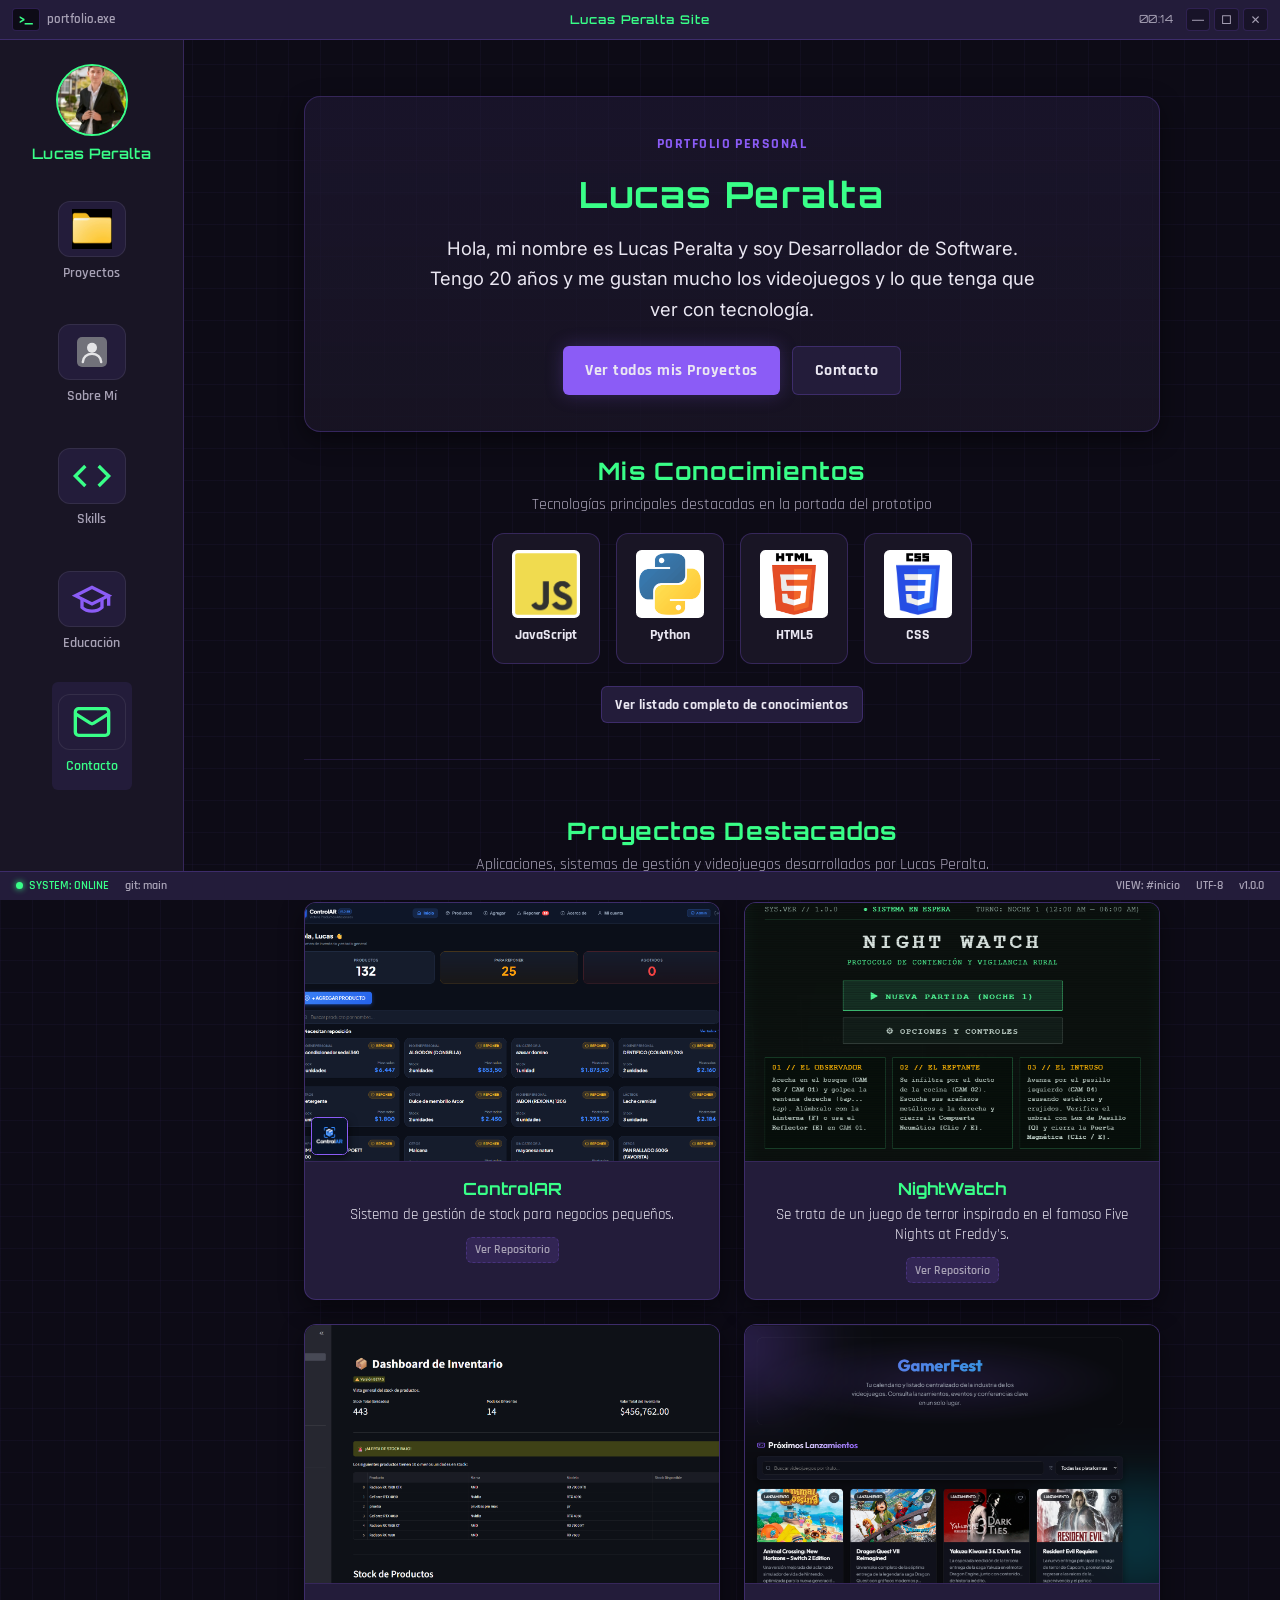
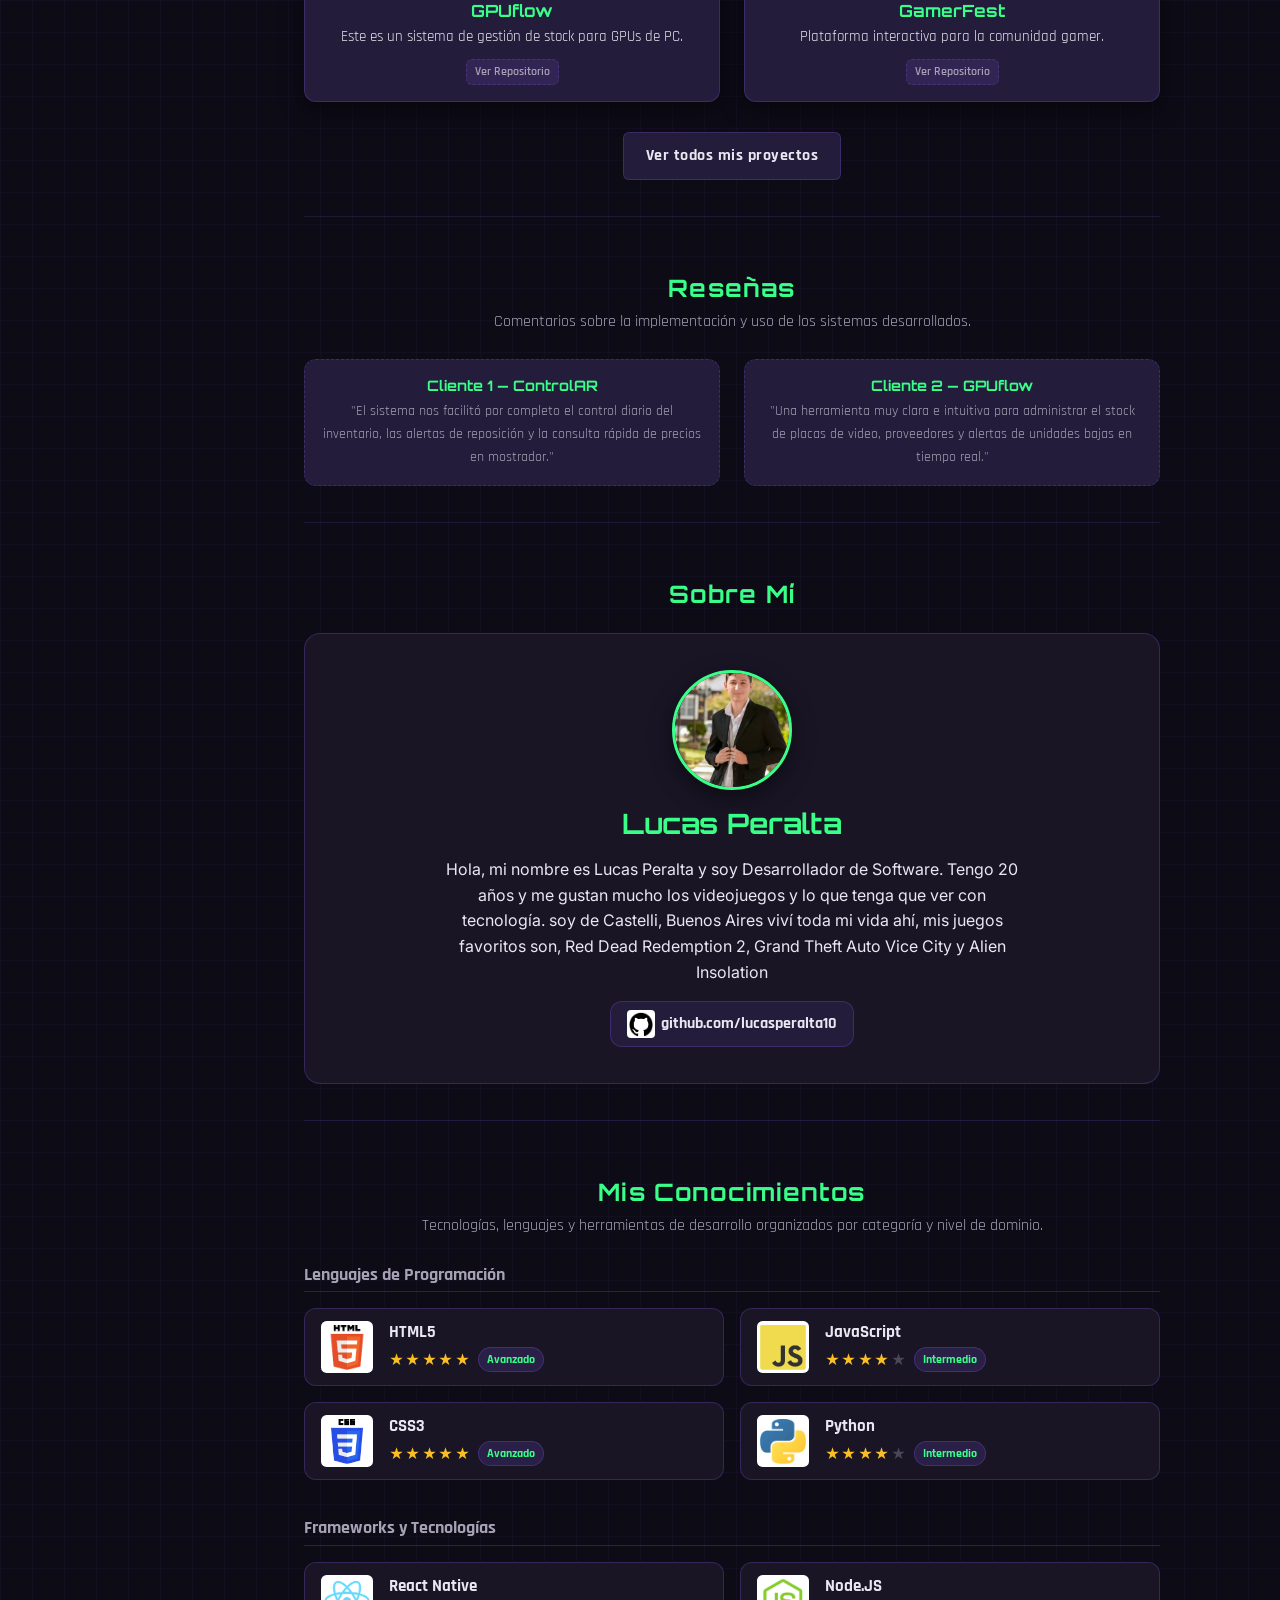
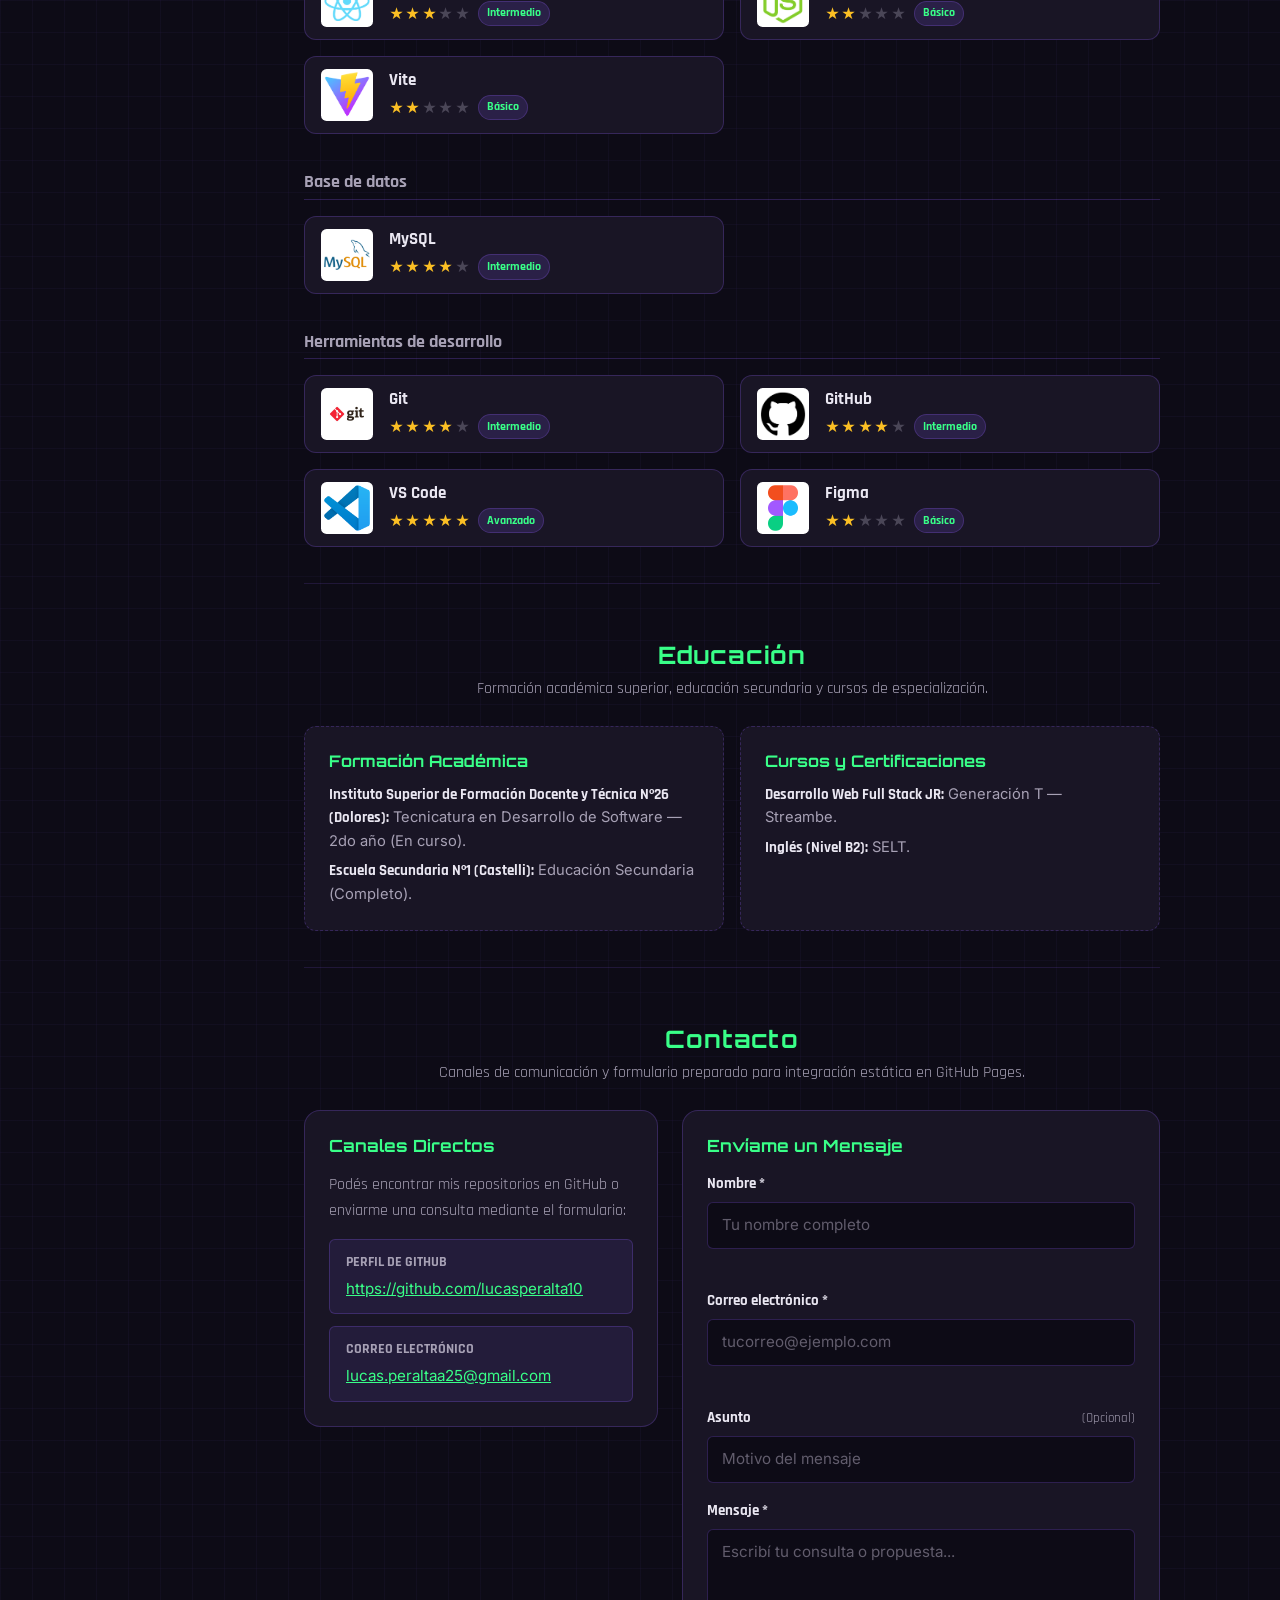
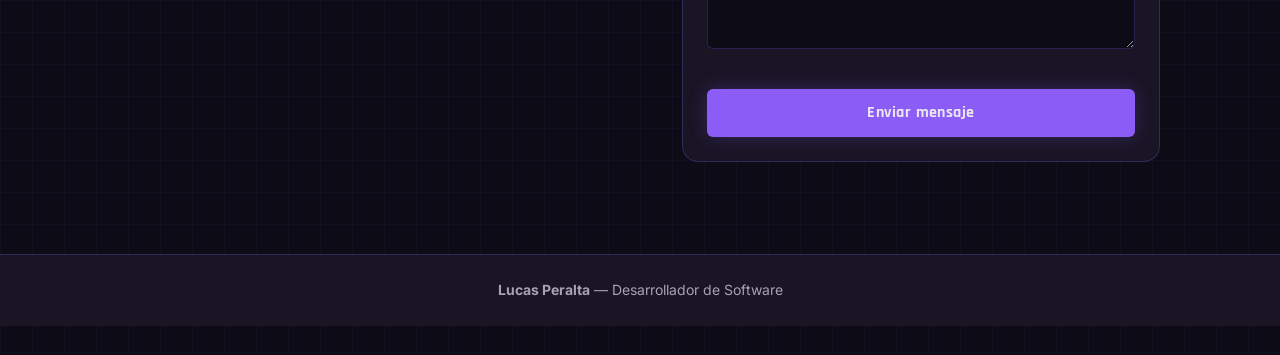
==== commit c433aa88: "Agrega URL del repositorio de NightWatch" ====
--- a/index.html
+++ b/index.html
@@ -242,8 +242,8 @@
                                 Se trata de un juego de terror inspirado en el famoso Five Nights at Freddy's.
                             </p>
                             <div class="project-card__links" aria-label="Enlaces del proyecto NightWatch">
-                                <a href="https://github.com/lucasperalta10" target="_blank" rel="noopener noreferrer"
-                                    class="project-link-tag">Ver en GitHub</a>
+                                <a href="https://github.com/lucasperalta10/NightWatchJuego" target="_blank" rel="noopener noreferrer"
+                                    class="project-link-tag">Ver Repositorio</a>
                             </div>
                         </div>
                     </article>
